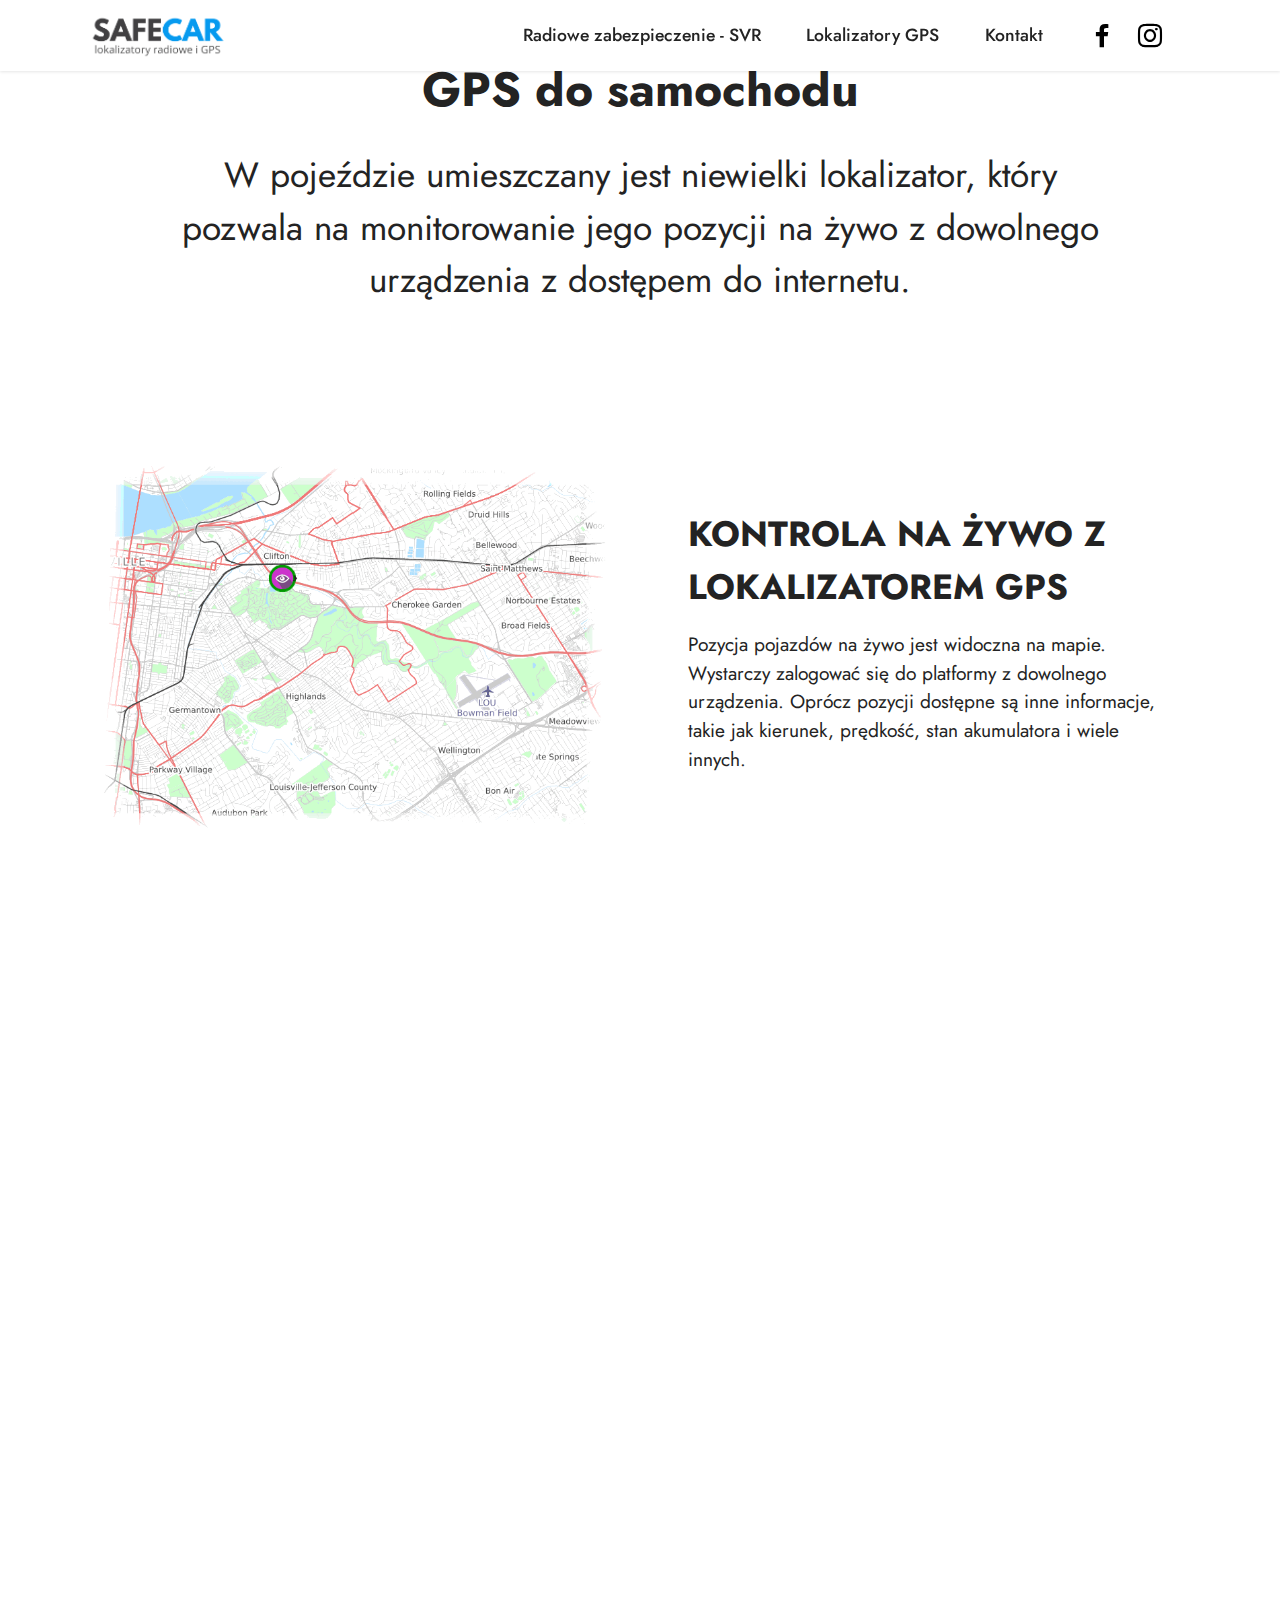
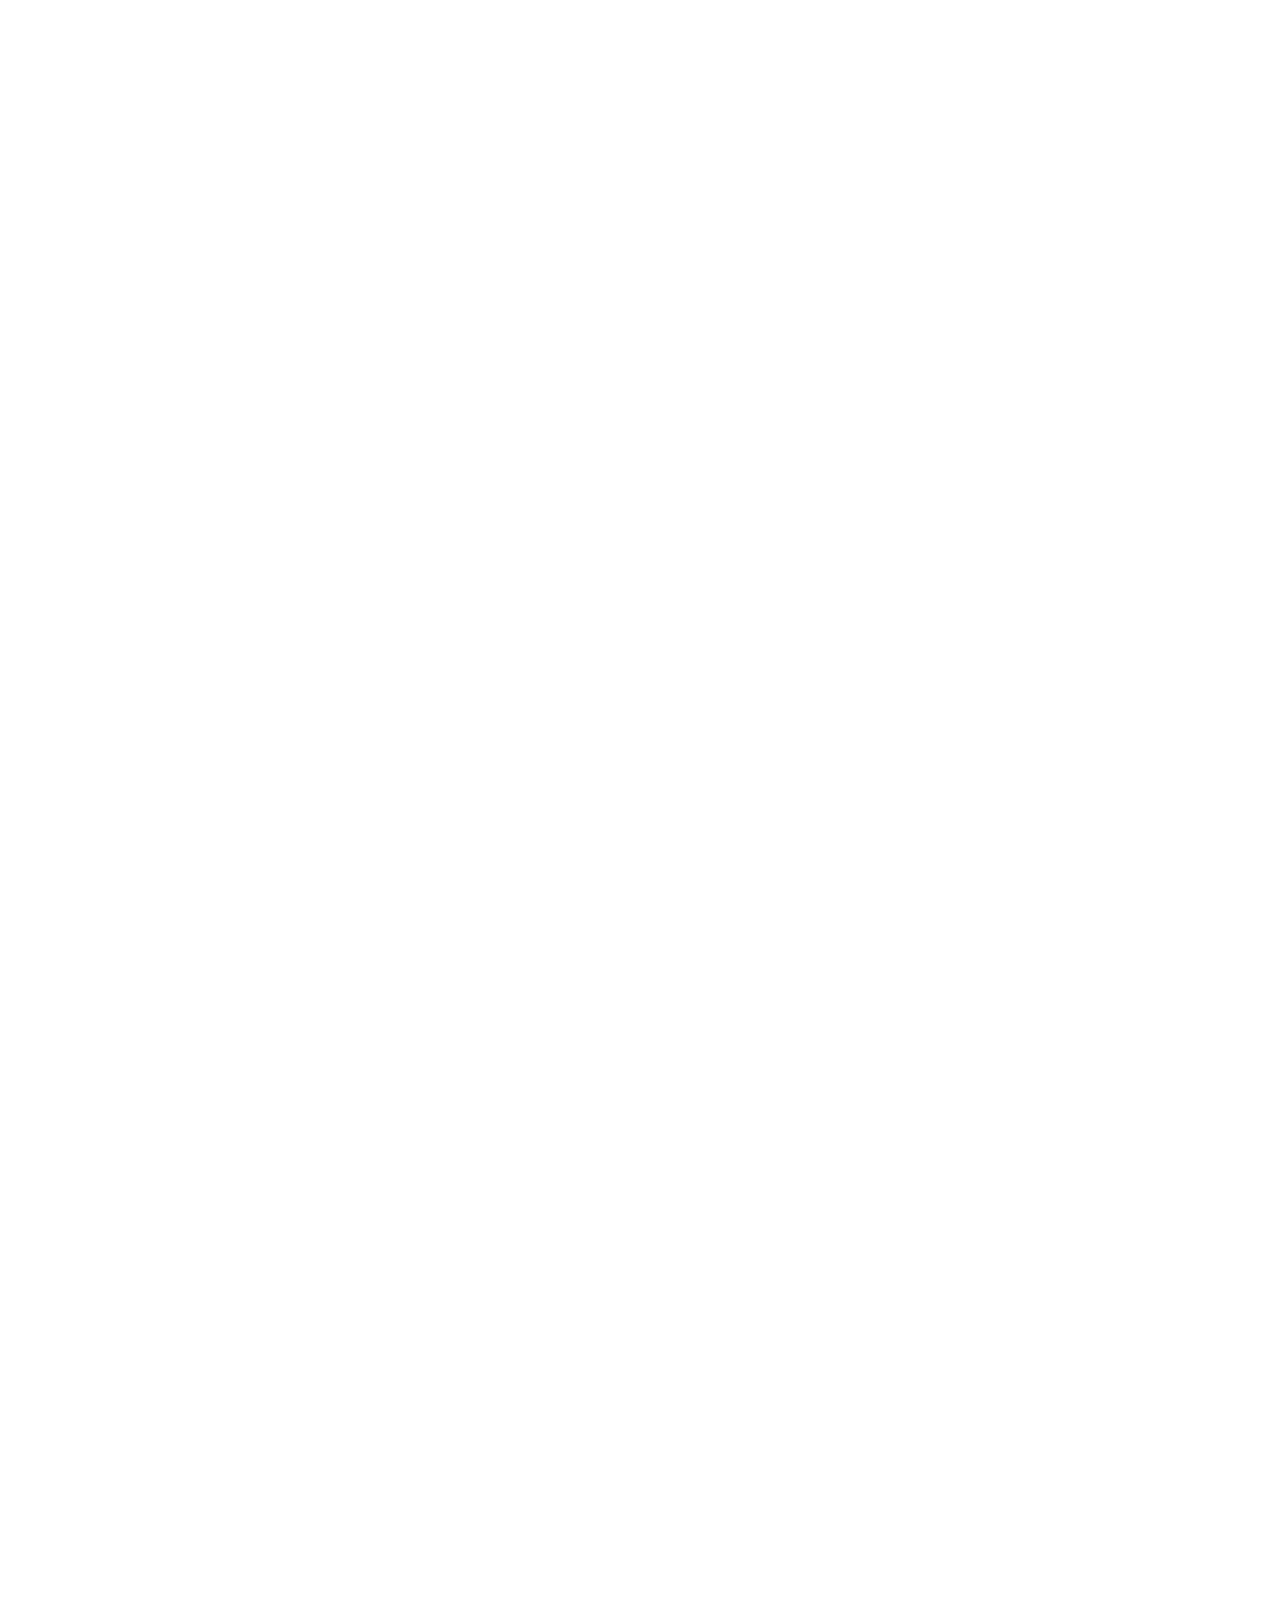
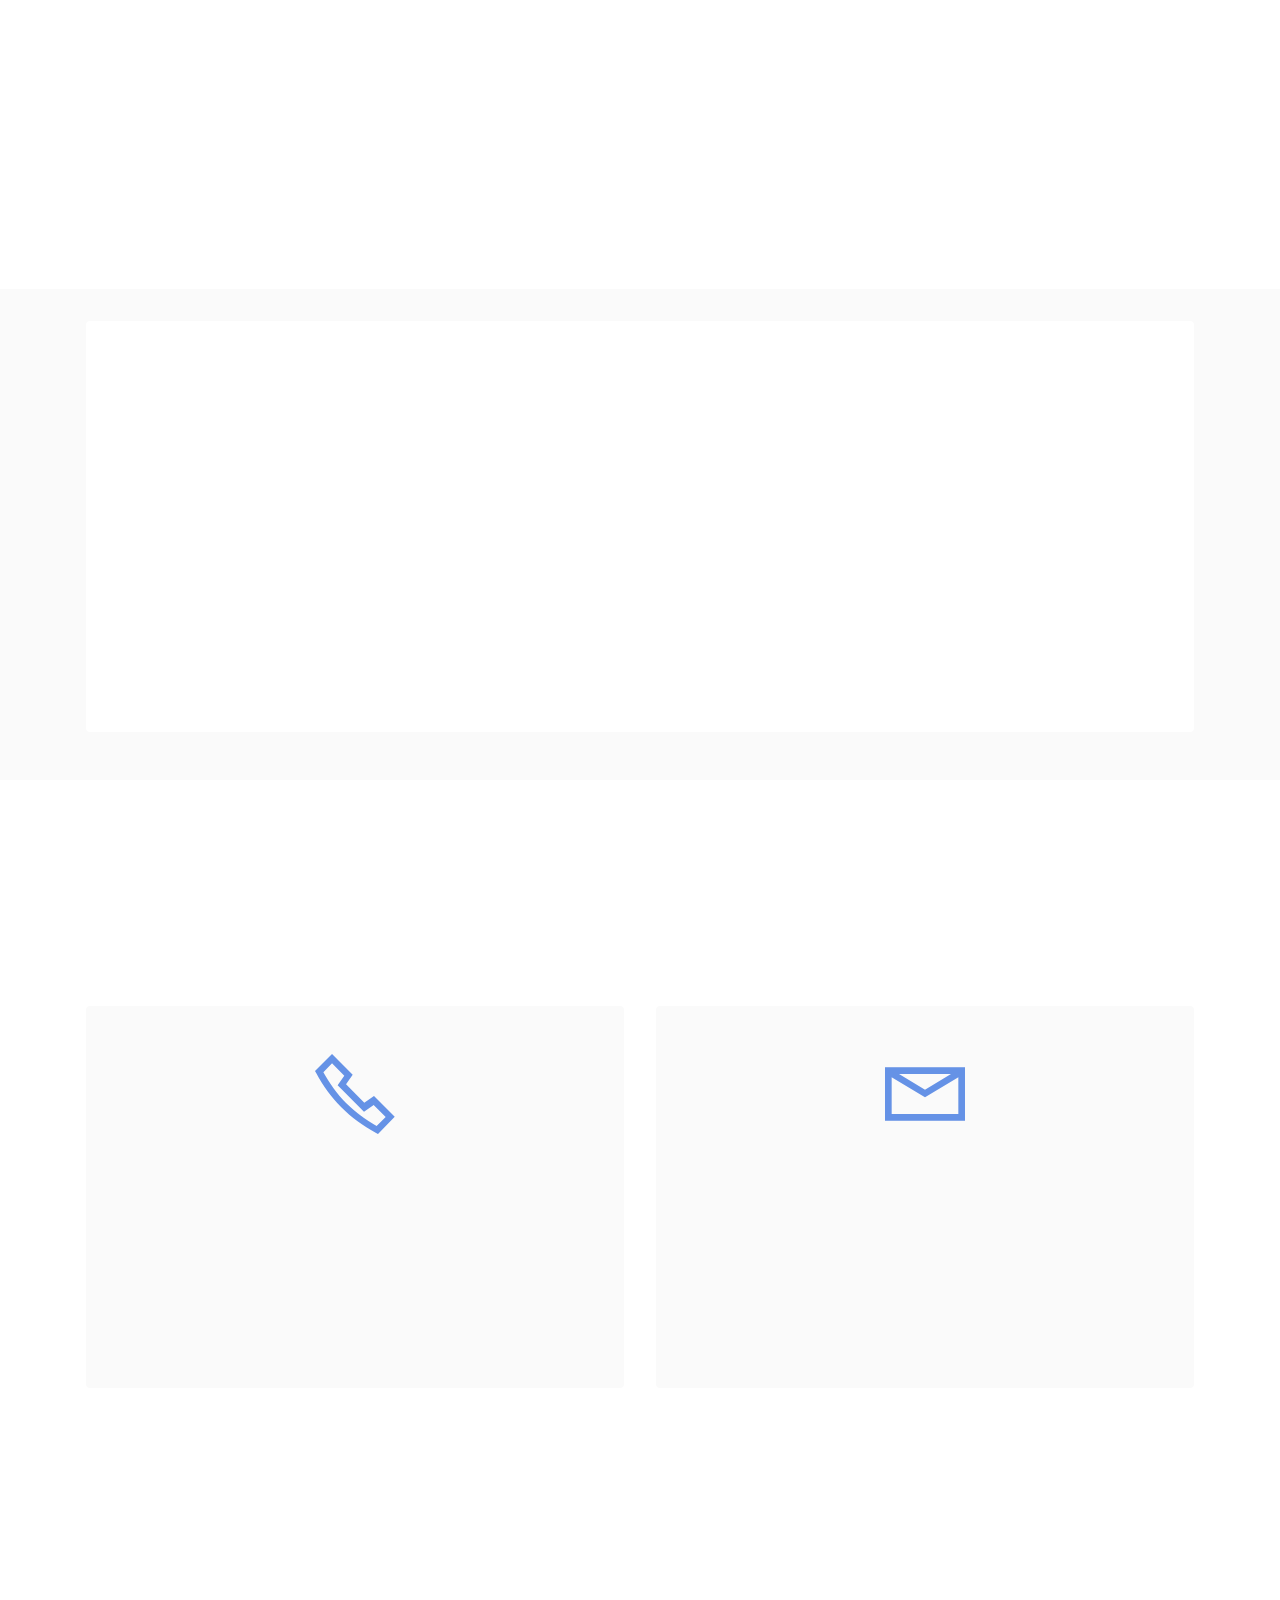
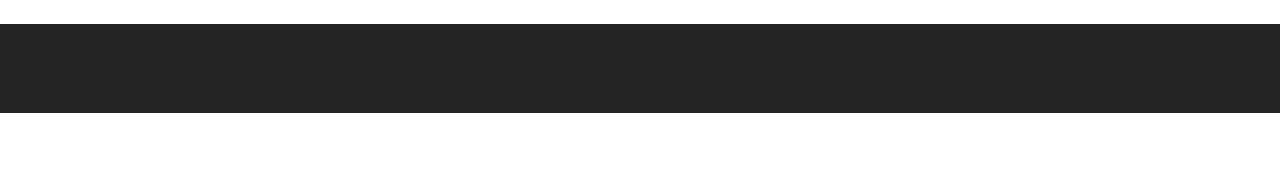
==== GPS.html @ f442aa27 "create github pages" ====
<!DOCTYPE html>
<html  >
<head>
  <!-- Site made with Mobirise Website Builder v5.6.11, https://mobirise.com -->
  <meta charset="UTF-8">
  <meta http-equiv="X-UA-Compatible" content="IE=edge">
  <meta name="generator" content="Mobirise v5.6.11, mobirise.com">
  <meta name="twitter:card" content="summary_large_image"/>
  <meta name="twitter:image:src" content="">
  <meta property="og:image" content="">
  <meta name="twitter:title" content="GPS">
  <meta name="viewport" content="width=device-width, initial-scale=1, minimum-scale=1">
  <link rel="shortcut icon" href="assets/images/sam-rysunek-removebg-preview-128x135.png" type="image/x-icon">
  <meta name="description" content="">
  
  
  <title>GPS</title>
  <link rel="stylesheet" href="assets/web/assets/mobirise-icons2/mobirise2.css">
  <link rel="stylesheet" href="assets/bootstrap/css/bootstrap.min.css">
  <link rel="stylesheet" href="assets/bootstrap/css/bootstrap-grid.min.css">
  <link rel="stylesheet" href="assets/bootstrap/css/bootstrap-reboot.min.css">
  <link rel="stylesheet" href="assets/animatecss/animate.css">
  <link rel="stylesheet" href="assets/dropdown/css/style.css">
  <link rel="stylesheet" href="assets/socicon/css/styles.css">
  <link rel="stylesheet" href="assets/theme/css/style.css">
  <link rel="preload" href="https://fonts.googleapis.com/css?family=Jost:100,200,300,400,500,600,700,800,900,100i,200i,300i,400i,500i,600i,700i,800i,900i&display=swap" as="style" onload="this.onload=null;this.rel='stylesheet'">
  <noscript><link rel="stylesheet" href="https://fonts.googleapis.com/css?family=Jost:100,200,300,400,500,600,700,800,900,100i,200i,300i,400i,500i,600i,700i,800i,900i&display=swap"></noscript>
  <link rel="preload" as="style" href="assets/mobirise/css/mbr-additional.css"><link rel="stylesheet" href="assets/mobirise/css/mbr-additional.css" type="text/css">
  
  
  
  
</head>
<body>
  
  <section data-bs-version="5.1" class="content4 cid-tfJ6ofjgJL" id="content4-1v">
    

    
    
    <div class="container">
        <div class="row justify-content-center">
            <div class="title col-md-12 col-lg-10">
                <h3 class="mbr-section-title mbr-fonts-style align-center mb-4 display-2"><strong>GPS do samochodu</strong></h3>
                <h4 class="mbr-section-subtitle align-center mbr-fonts-style mb-4 display-5">W pojeździe umieszczany jest niewielki lokalizator, który pozwala na monitorowanie jego pozycji na żywo z dowolnego urządzenia z dostępem do internetu.</h4>
                
            </div>
        </div>
    </div>
</section>

<section data-bs-version="5.1" class="menu menu2 cid-tfJ6ofFFr8" once="menu" id="menu2-1w">
    
    <nav class="navbar navbar-dropdown navbar-fixed-top navbar-expand-lg">
        <div class="container">
            <div class="navbar-brand">
                <span class="navbar-logo">
                    <a href="index.html">
                        <img src="assets/images/napis-safe-car-307x101.png" alt="Mobirise Website Builder" style="height: 3rem;">
                    </a>
                </span>
                
            </div>
            <button class="navbar-toggler" type="button" data-toggle="collapse" data-bs-toggle="collapse" data-target="#navbarSupportedContent" data-bs-target="#navbarSupportedContent" aria-controls="navbarNavAltMarkup" aria-expanded="false" aria-label="Toggle navigation">
                <div class="hamburger">
                    <span></span>
                    <span></span>
                    <span></span>
                    <span></span>
                </div>
            </button>
            <div class="collapse navbar-collapse" id="navbarSupportedContent">
                <ul class="navbar-nav nav-dropdown nav-right" data-app-modern-menu="true"><li class="nav-item"><a class="nav-link link text-black text-primary display-4" href="page1.html">Radiowe zabezpieczenie - SVR</a></li>
                    <li class="nav-item"><a class="nav-link link text-black text-primary display-4" href="page2.html">Lokalizatory GPS</a></li>
                    <li class="nav-item"><a class="nav-link link text-black text-primary display-4" href="SVR.html#contacts1-1k">Kontakt</a>
                    </li></ul>
                <div class="icons-menu">
                    <a class="iconfont-wrapper" href="https://www.facebook.com/Safe-Car-lokalizatory-radiowe-i-GSP-107905072045098" target="_blank">
                        <span class="p-2 mbr-iconfont socicon-facebook socicon"></span>
                    </a>
                    <a class="iconfont-wrapper" href="https://www.instagram.com/safecar.lokalizatory/" target="_blank">
                        <span class="p-2 mbr-iconfont socicon-instagram socicon"></span>
                    </a>
                    
                    
                </div>
                
            </div>
        </div>
    </nav>
</section>

<section data-bs-version="5.1" class="image1 cid-tfJ6og2dNx" id="image1-1x">
    

    
    

    <div class="container">
        <div class="row align-items-center">
            <div class="col-12 col-lg-6">
                <div class="image-wrapper">
                    <img src="assets/images/1.gif" alt="Mobirise Website Builder">
                    
                </div>
            </div>
            <div class="col-12 col-lg">
                <div class="text-wrapper">
                    <h3 class="mbr-section-title mbr-fonts-style mb-3 display-5"><strong>KONTROLA NA ŻYWO Z LOKALIZATOREM GPS</strong></h3>
                    <p class="mbr-text mbr-fonts-style display-7">Pozycja pojazdów na żywo jest widoczna na mapie. Wystarczy zalogować się do platformy z dowolnego urządzenia. Oprócz pozycji dostępne są inne informacje, takie jak kierunek, prędkość, stan akumulatora i wiele innych.</p>
                </div>
            </div>
        </div>
    </div>
</section>

<section data-bs-version="5.1" class="image2 cid-tfJ6ogpazb" id="image2-1y">
    

    
    

    <div class="container">
        <div class="row align-items-center">
            <div class="col-12 col-lg-6">
                <div class="image-wrapper">
                    <img src="assets/images/2.gif" alt="Mobirise Website Builder">
                    
                </div>
            </div>
            <div class="col-12 col-lg">
                <div class="text-wrapper">
                    <h3 class="mbr-section-title mbr-fonts-style mb-3 display-5"><strong>HISTORIA WSZYSTKICH PRZEJAZDÓW SAMOCHODU</strong></h3>
                    <p class="mbr-text mbr-fonts-style display-7">System udostępnia pełną historię przeglądów do 3 lub nawet 12 miesięcy wstecz. Wystarczy wybrać datę, by mieć dostęp do dokładnych tras przejazdów na mapie, czasów postojów dla każdego z samochodów.</p>
                </div>
            </div>
        </div>
    </div>
</section>

<section data-bs-version="5.1" class="image1 cid-tfJ6ogKiEk" id="image1-1z">
    

    
    

    <div class="container">
        <div class="row align-items-center">
            <div class="col-12 col-lg-6">
                <div class="image-wrapper">
                    <img src="assets/images/3.gif" alt="Mobirise Website Builder">
                    
                </div>
            </div>
            <div class="col-12 col-lg">
                <div class="text-wrapper">
                    <h3 class="mbr-section-title mbr-fonts-style mb-3 display-5"><strong>SZYBKI DOSTĘP DO INFORMACJI O AUCIE</strong></h3>
                    <p class="mbr-text mbr-fonts-style display-7">Stworzyliśmy darmową, dedykowaną do kontroli pojazdów aplikację mobilną Tracker. Dzięki niej w każdej chwili możesz sprawdzić pozycję samochodu, jego podróże oraz zarządzić dodatkowymi funkcjami lokalizatora. Poprzez aplikację możesz też dostawać powiadomienia np. o ruchu samochodu czy opuszczeniu ustalonego wcześniej obszaru.</p>
                </div>
            </div>
        </div>
    </div>
</section>

<section data-bs-version="5.1" class="image2 cid-tfJ6ohwZAU" id="image2-20">
    

    
    

    <div class="container">
        <div class="row align-items-center">
            <div class="col-12 col-lg-6">
                <div class="image-wrapper">
                    <img src="assets/images/4-531x387.png" alt="Mobirise Website Builder">
                    
                </div>
            </div>
            <div class="col-12 col-lg">
                <div class="text-wrapper">
                    <h3 class="mbr-section-title mbr-fonts-style mb-3 display-5"><strong>RAPORTY SPALANIA I MONITORING PARAMETRÓW</strong></h3>
                    <p class="mbr-text mbr-fonts-style display-7">Monitoring pojazdu pozwala też na dokładną kontrolę zużycia paliwa. Moduł CAN podłączany jest do magistrali CAN pojazdu, dając tym samym wgląd w bieżący stan paliwa i jego zużycie, a także do informacji m.in. o włączeniu świateł, otwarciu drzwi, poziomie obrotów silnika, włączonym biegu i wiele więcej!</p>
                </div>
            </div>
        </div>
    </div>
</section>

<section data-bs-version="5.1" class="image1 cid-tfJ6oiWTcu" id="image1-21">
    

    
    

    <div class="container">
        <div class="row align-items-center">
            <div class="col-12 col-lg-6">
                <div class="image-wrapper">
                    <img src="assets/images/5-435x410.png" alt="Mobirise Website Builder">
                    
                </div>
            </div>
            <div class="col-12 col-lg">
                <div class="text-wrapper">
                    <h3 class="mbr-section-title mbr-fonts-style mb-3 display-5"><strong>ALERTY LOKALIZATORA GPS</strong></h3>
                    <p class="mbr-text mbr-fonts-style display-7">Nadajnik GPS w samochodzie posiada możliwość definiowania alertów, informujących użytkownika o ważnym dla niego wydarzeniu za pośrednictwem aplikacji mobilnej Tracker.
<br>
<br>Są to m.in. alerty:
<br>
<br>•nieautoryzowanego ruchu pojazdu
<br>•opuszczenia lub wkroczenia do dowolnie wybranego obszaru
<br>•odholowania pojazdu
<br>•otwartych drzwi
<br>•zagłuszania sygnału lokalizatora (w przypadku próby kradzieży)
<br>•przekroczenia prędkości lub zbyt wysokich obrotów silnika
<br>•niskiego napięcia akumulatora</p>
                </div>
            </div>
        </div>
    </div>
</section>

<section data-bs-version="5.1" class="image2 cid-tfJ6ojIDYt" id="image2-22">
    

    
    

    <div class="container">
        <div class="row align-items-center">
            <div class="col-12 col-lg-6">
                <div class="image-wrapper">
                    <img src="assets/images/6-1256x805.png" alt="Mobirise Website Builder">
                    
                </div>
            </div>
            <div class="col-12 col-lg">
                <div class="text-wrapper">
                    <h3 class="mbr-section-title mbr-fonts-style mb-3 display-5"><strong>EWIDENCJA PRZEBIEGU POJAZDU</strong></h3>
                    <p class="mbr-text mbr-fonts-style display-7">Lokalizator samochodu od SAFECAR pozwala na łatwe prowadzenie ewidencji przebiegu pojazdu dla celów VAT. Chcesz odliczyć koszty użytkowania pojazdu? System posiada prosty w obsłudze system, który z pozwoli Ci na błyskawiczne stworzenie potrzebnej dokumentacji.</p>
                </div>
            </div>
        </div>
    </div>
</section>

<section data-bs-version="5.1" class="features6 cid-tfJ6oleobq" id="features7-25">
    <!---->
    

    
    
    <div class="container">
        <div class="card-wrapper">
            <div class="row align-items-center">
                <div class="col-12 col-lg-6">
                    <div class="image-wrapper">
                        <img src="assets/images/mbr-1256x837.jpg" alt="Mobirise Website Builder">
                    </div>
                </div>
                <div class="col-12 col-lg">
                    <div class="text-box">
                        <h5 class="mbr-title mbr-fonts-style display-2">
                            <strong>Chcesz zadbać o bezpieczeństwo swojego samochodu?&nbsp;</strong></h5>
                        <p class="mbr-text mbr-fonts-style display-7">Wybierz nasz niezawodny system SVR!</p>
                        
                        <div class="mbr-section-btn pt-3"><a href="oferta.html#top" class="btn btn-primary display-4">Sprawdź ofertę</a></div>
                    </div>
                </div>
            </div>
        </div>
    </div>
</section>

<section data-bs-version="5.1" class="contacts1 cid-tfJ6olVHXu" id="contacts1-26">

    

    
    
    <div class="container">
        <div class="mbr-section-head">
            <h3 class="mbr-section-title mbr-fonts-style align-center mb-0 display-2">
                <strong>Kontakt</strong></h3>
            <h4 class="mbr-section-subtitle mbr-fonts-style align-center mb-0 mt-2 display-5">Zapraszamy do kontaktu mailowego lub telefonicznego.</h4>
        </div>
        <div class="row justify-content-center mt-4">
            <div class="card col-12 col-lg-6">
                <div class="card-wrapper">
                    <div class="card-box align-center">
                        <div class="image-wrapper">
                            <span class="mbr-iconfont mobi-mbri-phone mobi-mbri"></span>
                        </div>
                        <h4 class="card-title mbr-fonts-style mb-2 display-5">
                            <strong>510 663 235</strong><br><strong>603 433 311</strong></h4>
                        <p class="mbr-text mbr-fonts-style mb-2 display-4">pon-sob 10-18,
<br>Zgłaszanie kradzieży: 24h/dobę, 7 dni w tygodniu</p>
                        
                    </div>
                </div>
            </div>
            <div class="card col-12 col-lg-6">
                <div class="card-wrapper">
                    <div class="card-box align-center">
                        <div class="image-wrapper">
                            <span class="mbr-iconfont mobi-mbri-letter mobi-mbri"></span>
                        </div>
                        <h4 class="card-title mbr-fonts-style align-center mb-2 display-5"><strong>safecar.lokalizatory</strong><strong>@gmail.com</strong></h4>
                        <p class="mbr-text mbr-fonts-style mb-2 display-4"></p>
                        
                    </div>
                </div>
            </div>
        </div>
    </div>
</section>

<section data-bs-version="5.1" class="share3 cid-tfJ6omymby" id="share3-27">
    
     
    
    
    

    <div class="container">
        <div class="media-container-row">
            <div class="col-12">
                <h3 class="mbr-section-title align-center mb-3 mbr-fonts-style display-2">
                    <strong>Obserwuj nas!</strong></h3>
                <div class="social-list align-center">
                   
                    <a class="iconfont-wrapper bg-facebook m-2 " target="_blank" href="https://www.facebook.com/Safe-Car-lokalizatory-radiowe-i-GSP-107905072045098">
                            <span class="socicon-facebook socicon"></span>
                        </a>
                        
                        <a class="iconfont-wrapper bg-instagram m-2" href="https://www.instagram.com/safecar.lokalizatory/" target="_blank">
                            <span class="socicon-instagram socicon"></span>
                        </a>
                        
                        
                        
                        
                        
                        
                        
                        
                </div>
            </div>
        </div>
    </div>
</section>

<section data-bs-version="5.1" class="footer7 cid-tfJ6ongyKJ" once="footers" id="footer7-28">

    

    

    <div class="container">
        <div class="media-container-row align-center mbr-white">
            <div class="col-12">
                <p class="mbr-text mb-0 mbr-fonts-style display-7">
                    © SAFECAR 2022 | lokalizatory radiowe i GPS</p>
            </div>
        </div>
    </div>
</section><section class="display-7" style="padding: 0;align-items: center;justify-content: center;flex-wrap: wrap;    align-content: center;display: flex;position: relative;height: 4rem;"><a href="https://mobiri.se/2855053" style="flex: 1 1;height: 4rem;position: absolute;width: 100%;z-index: 1;"><img alt="" style="height: 4rem;" src="[data-uri]"></a><p style="margin: 0;text-align: center;" class="display-7">Created with Mobirise &#8204;</p><a style="z-index:1" href="https://mobirise.com/html-builder.html">Free HTML Builder</a></section><script src="assets/bootstrap/js/bootstrap.bundle.min.js"></script>  <script src="assets/smoothscroll/smooth-scroll.js"></script>  <script src="assets/ytplayer/index.js"></script>  <script src="assets/dropdown/js/navbar-dropdown.js"></script>  <script src="assets/theme/js/script.js"></script>  
  
  
 <div id="scrollToTop" class="scrollToTop mbr-arrow-up"><a style="text-align: center;"><i class="mbr-arrow-up-icon mbr-arrow-up-icon-cm cm-icon cm-icon-smallarrow-up"></i></a></div>
    <input name="animation" type="hidden">
  </body>
</html>
---- assets/web/assets/mobirise-icons2/mobirise2.css ----
@font-face {
  font-family: 'Moririse2';
  font-display: swap;
  src:  url('mobirise2.eot?f2bix4');
  src:  url('mobirise2.eot?f2bix4#iefix') format('embedded-opentype'),
    url('mobirise2.ttf?f2bix4') format('truetype'),
    url('mobirise2.woff?f2bix4') format('woff'),
    url('mobirise2.svg?f2bix4#mobirise2') format('svg');
  font-weight: normal;
  font-style: normal;
}

[class^="mobi-"], [class*=" mobi-"] {
  /* use !important to prevent issues with browser extensions that change fonts */
  font-family: 'Moririse2' !important;
  speak: none;
  font-style: normal;
  font-weight: normal;
  font-variant: normal;
  text-transform: none;
  line-height: 1;

  /* Better Font Rendering =========== */
  -webkit-font-smoothing: antialiased;
  -moz-osx-font-smoothing: grayscale;
}

.mobi-mbri-add-submenu:before {
  content: "\e900";
}
.mobi-mbri-alert:before {
  content: "\e901";
}
.mobi-mbri-align-center:before {
  content: "\e902";
}
.mobi-mbri-align-justify:before {
  content: "\e903";
}
.mobi-mbri-align-left:before {
  content: "\e904";
}
.mobi-mbri-align-right:before {
  content: "\e905";
}
.mobi-mbri-android:before {
  content: "\e906";
}
.mobi-mbri-apple:before {
  content: "\e907";
}
.mobi-mbri-arrow-down:before {
  content: "\e908";
}
.mobi-mbri-arrow-next:before {
  content: "\e909";
}
.mobi-mbri-arrow-prev:before {
  content: "\e90a";
}
.mobi-mbri-arrow-up:before {
  content: "\e90b";
}
.mobi-mbri-bold:before {
  content: "\e90c";
}
.mobi-mbri-bookmark:before {
  content: "\e90d";
}
.mobi-mbri-bootstrap:before {
  content: "\e90e";
}
.mobi-mbri-briefcase:before {
  content: "\e90f";
}
.mobi-mbri-browse:before {
  content: "\e910";
}
.mobi-mbri-bulleted-list:before {
  content: "\e911";
}
.mobi-mbri-calendar:before {
  content: "\e912";
}
.mobi-mbri-camera:before {
  content: "\e913";
}
.mobi-mbri-cart-add:before {
  content: "\e914";
}
.mobi-mbri-cart-full:before {
  content: "\e915";
}
.mobi-mbri-cash:before {
  content: "\e916";
}
.mobi-mbri-change-style:before {
  content: "\e917";
}
.mobi-mbri-chat:before {
  content: "\e918";
}
.mobi-mbri-clock:before {
  content: "\e919";
}
.mobi-mbri-close:before {
  content: "\e91a";
}
.mobi-mbri-cloud:before {
  content: "\e91b";
}
.mobi-mbri-code:before {
  content: "\e91c";
}
.mobi-mbri-contact-form:before {
  content: "\e91d";
}
.mobi-mbri-credit-card:before {
  content: "\e91e";
}
.mobi-mbri-cursor-click:before {
  content: "\e91f";
}
.mobi-mbri-cust-feedback:before {
  content: "\e920";
}
.mobi-mbri-database:before {
  content: "\e921";
}
.mobi-mbri-delivery:before {
  content: "\e922";
}
.mobi-mbri-desktop:before {
  content: "\e923";
}
.mobi-mbri-devices:before {
  content: "\e924";
}
.mobi-mbri-down:before {
  content: "\e925";
}
.mobi-mbri-download-2:before {
  content: "\e926";
}
.mobi-mbri-download:before {
  content: "\e927";
}
.mobi-mbri-drag-n-drop-2:before {
  content: "\e928";
}
.mobi-mbri-drag-n-drop:before {
  content: "\e929";
}
.mobi-mbri-edit-2:before {
  content: "\e92a";
}
.mobi-mbri-edit:before {
  content: "\e92b";
}
.mobi-mbri-error:before {
  content: "\e92c";
}
.mobi-mbri-extension:before {
  content: "\e92d";
}
.mobi-mbri-features:before {
  content: "\e92e";
}
.mobi-mbri-file:before {
  content: "\e92f";
}
.mobi-mbri-flag:before {
  content: "\e930";
}
.mobi-mbri-folder:before {
  content: "\e931";
}
.mobi-mbri-gift:before {
  content: "\e932";
}
.mobi-mbri-github:before {
  content: "\e933";
}
.mobi-mbri-globe-2:before {
  content: "\e934";
}
.mobi-mbri-globe:before {
  content: "\e935";
}
.mobi-mbri-growing-chart:before {
  content: "\e936";
}
.mobi-mbri-hearth:before {
  content: "\e937";
}
.mobi-mbri-help:before {
  content: "\e938";
}
.mobi-mbri-home:before {
  content: "\e939";
}
.mobi-mbri-hot-cup:before {
  content: "\e93a";
}
.mobi-mbri-idea:before {
  content: "\e93b";
}
.mobi-mbri-image-gallery:before {
  content: "\e93c";
}
.mobi-mbri-image-slider:before {
  content: "\e93d";
}
.mobi-mbri-info:before {
  content: "\e93e";
}
.mobi-mbri-italic:before {
  content: "\e93f";
}
.mobi-mbri-key:before {
  content: "\e940";
}
.mobi-mbri-laptop:before {
  content: "\e941";
}
.mobi-mbri-layers:before {
  content: "\e942";
}
.mobi-mbri-left-right:before {
  content: "\e943";
}
.mobi-mbri-left:before {
  content: "\e944";
}
.mobi-mbri-letter:before {
  content: "\e945";
}
.mobi-mbri-like:before {
  content: "\e946";
}
.mobi-mbri-link:before {
  content: "\e947";
}
.mobi-mbri-lock:before {
  content: "\e948";
}
.mobi-mbri-login:before {
  content: "\e949";
}
.mobi-mbri-logout:before {
  content: "\e94a";
}
.mobi-mbri-magic-stick:before {
  content: "\e94b";
}
.mobi-mbri-map-pin:before {
  content: "\e94c";
}
.mobi-mbri-menu:before {
  content: "\e94d";
}
.mobi-mbri-mobile-2:before {
  content: "\e94e";
}
.mobi-mbri-mobile-horizontal:before {
  content: "\e94f";
}
.mobi-mbri-mobile:before {
  content: "\e950";
}
.mobi-mbri-mobirise:before {
  content: "\e951";
}
.mobi-mbri-more-horizontal:before {
  content: "\e952";
}
.mobi-mbri-more-vertical:before {
  content: "\e953";
}
.mobi-mbri-music:before {
  content: "\e954";
}
.mobi-mbri-new-file:before {
  content: "\e955";
}
.mobi-mbri-numbered-list:before {
  content: "\e956";
}
.mobi-mbri-opened-folder:before {
  content: "\e957";
}
.mobi-mbri-pages:before {
  content: "\e958";
}
.mobi-mbri-paper-plane:before {
  content: "\e959";
}
.mobi-mbri-paperclip:before {
  content: "\e95a";
}
.mobi-mbri-phone:before {
  content: "\e95b";
}
.mobi-mbri-photo:before {
  content: "\e95c";
}
.mobi-mbri-photos:before {
  content: "\e95d";
}
.mobi-mbri-pin:before {
  content: "\e95e";
}
.mobi-mbri-play:before {
  content: "\e95f";
}
.mobi-mbri-plus:before {
  content: "\e960";
}
.mobi-mbri-preview:before {
  content: "\e961";
}
.mobi-mbri-print:before {
  content: "\e962";
}
.mobi-mbri-protect:before {
  content: "\e963";
}
.mobi-mbri-question:before {
  content: "\e964";
}
.mobi-mbri-quote-left:before {
  content: "\e965";
}
.mobi-mbri-quote-right:before {
  content: "\e966";
}
.mobi-mbri-redo:before {
  content: "\e967";
}
.mobi-mbri-refresh:before {
  content: "\e968";
}
.mobi-mbri-responsive-2:before {
  content: "\e969";
}
.mobi-mbri-responsive:before {
  content: "\e96a";
}
.mobi-mbri-right:before {
  content: "\e96b";
}
.mobi-mbri-rocket:before {
  content: "\e96c";
}
.mobi-mbri-sad-face:before {
  content: "\e96d";
}
.mobi-mbri-sale:before {
  content: "\e96e";
}
.mobi-mbri-save:before {
  content: "\e96f";
}
.mobi-mbri-search:before {
  content: "\e970";
}
.mobi-mbri-setting-2:before {
  content: "\e971";
}
.mobi-mbri-setting-3:before {
  content: "\e972";
}
.mobi-mbri-setting:before {
  content: "\e973";
}
.mobi-mbri-share:before {
  content: "\e974";
}
.mobi-mbri-shopping-bag:before {
  content: "\e975";
}
.mobi-mbri-shopping-basket:before {
  content: "\e976";
}
.mobi-mbri-shopping-cart:before {
  content: "\e977";
}
.mobi-mbri-sites:before {
  content: "\e978";
}
.mobi-mbri-smile-face:before {
  content: "\e979";
}
.mobi-mbri-speed:before {
  content: "\e97a";
}
.mobi-mbri-star:before {
  content: "\e97b";
}
.mobi-mbri-success:before {
  content: "\e97c";
}
.mobi-mbri-sun:before {
  content: "\e97d";
}
.mobi-mbri-sun2:before {
  content: "\e97e";
}
.mobi-mbri-tablet-vertical:before {
  content: "\e97f";
}
.mobi-mbri-tablet:before {
  content: "\e980";
}
.mobi-mbri-target:before {
  content: "\e981";
}
.mobi-mbri-timer:before {
  content: "\e982";
}
.mobi-mbri-to-ftp:before {
  content: "\e983";
}
.mobi-mbri-to-local-drive:before {
  content: "\e984";
}
.mobi-mbri-touch-swipe:before {
  content: "\e985";
}
.mobi-mbri-touch:before {
  content: "\e986";
}
.mobi-mbri-trash:before {
  content: "\e987";
}
.mobi-mbri-underline:before {
  content: "\e988";
}
.mobi-mbri-undo:before {
  content: "\e989";
}
.mobi-mbri-unlink:before {
  content: "\e98a";
}
.mobi-mbri-unlock:before {
  content: "\e98b";
}
.mobi-mbri-up-down:before {
  content: "\e98c";
}
.mobi-mbri-up:before {
  content: "\e98d";
}
.mobi-mbri-update:before {
  content: "\e98e";
}
.mobi-mbri-upload-2:before {
  content: "\e98f";
}
.mobi-mbri-upload:before {
  content: "\e990";
}
.mobi-mbri-user-2:before {
  content: "\e991";
}
.mobi-mbri-user:before {
  content: "\e992";
}
.mobi-mbri-users:before {
  content: "\e993";
}
.mobi-mbri-video-play:before {
  content: "\e994";
}
.mobi-mbri-video:before {
  content: "\e995";
}
.mobi-mbri-watch:before {
  content: "\e996";
}
.mobi-mbri-website-theme-2:before {
  content: "\e997";
}
.mobi-mbri-website-theme:before {
  content: "\e998";
}
.mobi-mbri-wifi:before {
  content: "\e999";
}
.mobi-mbri-windows:before {
  content: "\e99a";
}
.mobi-mbri-zoom-in:before {
  content: "\e99b";
}
.mobi-mbri-zoom-out:before {
  content: "\e99c";
}
---- assets/dropdown/css/style.css ----
.navbar-dropdown {
  left: 0;
  padding: 0;
  position: absolute;
  right: 0;
  top: 0;
  transition: all 0.45s ease;
  z-index: 1030;
  background: #282828; }
  .navbar-dropdown .navbar-logo {
    margin-right: 0.8rem;
    transition: margin 0.3s ease-in-out;
    vertical-align: middle; }
    .navbar-dropdown .navbar-logo img {
      height: 3.125rem;
      transition: all 0.3s ease-in-out; }
    .navbar-dropdown .navbar-logo.mbr-iconfont {
      font-size: 3.125rem;
      line-height: 3.125rem; }
  .navbar-dropdown .navbar-caption {
    font-weight: 700;
    white-space: normal;
    vertical-align: -4px;
    line-height: 3.125rem !important; }
    .navbar-dropdown .navbar-caption, .navbar-dropdown .navbar-caption:hover {
      color: inherit;
      text-decoration: none; }
  .navbar-dropdown .mbr-iconfont + .navbar-caption {
    vertical-align: -1px; }
  .navbar-dropdown.navbar-fixed-top {
    position: fixed; }
  .navbar-dropdown .navbar-brand span {
    vertical-align: -4px; }
  .navbar-dropdown.bg-color.transparent {
    background: none; }
  .navbar-dropdown.navbar-short .navbar-brand {
    padding: 0.625rem 0; }
    .navbar-dropdown.navbar-short .navbar-brand span {
      vertical-align: -1px; }
  .navbar-dropdown.navbar-short .navbar-caption {
    line-height: 2.375rem !important;
    vertical-align: -2px; }
  .navbar-dropdown.navbar-short .navbar-logo {
    margin-right: 0.5rem; }
    .navbar-dropdown.navbar-short .navbar-logo img {
      height: 2.375rem; }
    .navbar-dropdown.navbar-short .navbar-logo.mbr-iconfont {
      font-size: 2.375rem;
      line-height: 2.375rem; }
  .navbar-dropdown.navbar-short .mbr-table-cell {
    height: 3.625rem; }
  .navbar-dropdown .navbar-close {
    left: 0.6875rem;
    position: fixed;
    top: 0.75rem;
    z-index: 1000; }
  .navbar-dropdown .hamburger-icon {
    content: "";
    display: inline-block;
    vertical-align: middle;
    width: 16px;
    -webkit-box-shadow: 0 -6px 0 1px #282828,0 0 0 1px #282828,0 6px 0 1px #282828;
    -moz-box-shadow: 0 -6px 0 1px #282828,0 0 0 1px #282828,0 6px 0 1px #282828;
    box-shadow: 0 -6px 0 1px #282828,0 0 0 1px #282828,0 6px 0 1px #282828; }

.dropdown-menu .dropdown-toggle[data-toggle="dropdown-submenu"]::after {
  border-bottom: 0.35em solid transparent;
  border-left: 0.35em solid;
  border-right: 0;
  border-top: 0.35em solid transparent;
  margin-left: 0.3rem; }

.dropdown-menu .dropdown-item:focus {
  outline: 0; }

.nav-dropdown {
  font-size: 0.75rem;
  font-weight: 500;
  height: auto !important; }
  .nav-dropdown .nav-btn {
    padding-left: 1rem; }
  .nav-dropdown .link {
    margin: .667em 1.667em;
    font-weight: 500;
    padding: 0;
    transition: color .2s ease-in-out; }
    .nav-dropdown .link.dropdown-toggle {
      margin-right: 2.583em; }
      .nav-dropdown .link.dropdown-toggle::after {
        margin-left: .25rem;
        border-top: 0.35em solid;
        border-right: 0.35em solid transparent;
        border-left: 0.35em solid transparent;
        border-bottom: 0; }
      .nav-dropdown .link.dropdown-toggle[aria-expanded="true"] {
        margin: 0;
        padding: 0.667em 3.263em  0.667em 1.667em; }
  .nav-dropdown .link::after,
  .nav-dropdown .dropdown-item::after {
    color: inherit; }
  .nav-dropdown .btn {
    font-size: 0.75rem;
    font-weight: 700;
    letter-spacing: 0;
    margin-bottom: 0;
    padding-left: 1.25rem;
    padding-right: 1.25rem; }
  .nav-dropdown .dropdown-menu {
    border-radius: 0;
    border: 0;
    left: 0;
    margin: 0;
    padding-bottom: 1.25rem;
    padding-top: 1.25rem;
    position: relative; }
  .nav-dropdown .dropdown-submenu {
    margin-left: 0.125rem;
    top: 0; }
  .nav-dropdown .dropdown-item {
    font-weight: 500;
    line-height: 2;
    padding: 0.3846em 4.615em 0.3846em 1.5385em;
    position: relative;
    transition: color .2s ease-in-out, background-color .2s ease-in-out; }
    .nav-dropdown .dropdown-item::after {
      margin-top: -0.3077em;
      position: absolute;
      right: 1.1538em;
      top: 50%; }
    .nav-dropdown .dropdown-item:focus, .nav-dropdown .dropdown-item:hover {
      background: none; }

@media (max-width: 767px) {
  .nav-dropdown.navbar-toggleable-sm {
    bottom: 0;
    display: none;
    left: 0;
    overflow-x: hidden;
    position: fixed;
    top: 0;
    transform: translateX(-100%);
    -ms-transform: translateX(-100%);
    -webkit-transform: translateX(-100%);
    width: 18.75rem;
    z-index: 999; } }
.nav-dropdown.navbar-toggleable-xl {
  bottom: 0;
  display: none;
  left: 0;
  overflow-x: hidden;
  position: fixed;
  top: 0;
  transform: translateX(-100%);
  -ms-transform: translateX(-100%);
  -webkit-transform: translateX(-100%);
  width: 18.75rem;
  z-index: 999; }

.nav-dropdown-sm {
  display: block !important;
  overflow-x: hidden;
  overflow: auto;
  padding-top: 3.875rem; }
  .nav-dropdown-sm::after {
    content: "";
    display: block;
    height: 3rem;
    width: 100%; }
  .nav-dropdown-sm.collapse.in ~ .navbar-close {
    display: block !important; }
  .nav-dropdown-sm.collapsing, .nav-dropdown-sm.collapse.in {
    transform: translateX(0);
    -ms-transform: translateX(0);
    -webkit-transform: translateX(0);
    transition: all 0.25s ease-out;
    -webkit-transition: all 0.25s ease-out;
    background: #282828; }
  .nav-dropdown-sm.collapsing[aria-expanded="false"] {
    transform: translateX(-100%);
    -ms-transform: translateX(-100%);
    -webkit-transform: translateX(-100%); }
  .nav-dropdown-sm .nav-item {
    display: block;
    margin-left: 0 !important;
    padding-left: 0; }
  .nav-dropdown-sm .link,
  .nav-dropdown-sm .dropdown-item {
    border-top: 1px dotted rgba(255, 255, 255, 0.1);
    font-size: 0.8125rem;
    line-height: 1.6;
    margin: 0 !important;
    padding: 0.875rem 2.4rem 0.875rem 1.5625rem !important;
    position: relative;
    white-space: normal; }
    .nav-dropdown-sm .link:focus, .nav-dropdown-sm .link:hover,
    .nav-dropdown-sm .dropdown-item:focus,
    .nav-dropdown-sm .dropdown-item:hover {
      background: rgba(0, 0, 0, 0.2) !important;
      color: #c0a375; }
  .nav-dropdown-sm .nav-btn {
    position: relative;
    padding: 1.5625rem 1.5625rem 0 1.5625rem; }
    .nav-dropdown-sm .nav-btn::before {
      border-top: 1px dotted rgba(255, 255, 255, 0.1);
      content: "";
      left: 0;
      position: absolute;
      top: 0;
      width: 100%; }
    .nav-dropdown-sm .nav-btn + .nav-btn {
      padding-top: 0.625rem; }
      .nav-dropdown-sm .nav-btn + .nav-btn::before {
        display: none; }
  .nav-dropdown-sm .btn {
    padding: 0.625rem 0; }
  .nav-dropdown-sm .dropdown-toggle[data-toggle="dropdown-submenu"]::after {
    margin-left: .25rem;
    border-top: 0.35em solid;
    border-right: 0.35em solid transparent;
    border-left: 0.35em solid transparent;
    border-bottom: 0; }
  .nav-dropdown-sm .dropdown-toggle[data-toggle="dropdown-submenu"][aria-expanded="true"]::after {
    border-top: 0;
    border-right: 0.35em solid transparent;
    border-left: 0.35em solid transparent;
    border-bottom: 0.35em solid; }
  .nav-dropdown-sm .dropdown-menu {
    margin: 0;
    padding: 0;
    position: relative;
    top: 0;
    left: 0;
    width: 100%;
    border: 0;
    float: none;
    border-radius: 0;
    background: none; }
  .nav-dropdown-sm .dropdown-submenu {
    left: 100%;
    margin-left: 0.125rem;
    margin-top: -1.25rem;
    top: 0; }

.navbar-toggleable-sm .nav-dropdown .dropdown-menu {
  position: absolute; }

.navbar-toggleable-sm .nav-dropdown .dropdown-submenu {
  left: 100%;
  margin-left: 0.125rem;
  margin-top: -1.25rem;
  top: 0; }

.navbar-toggleable-sm.opened .nav-dropdown .dropdown-menu {
  position: relative; }

.navbar-toggleable-sm.opened .nav-dropdown .dropdown-submenu {
  left: 0;
  margin-left: 00rem;
  margin-top: 0rem;
  top: 0; }

.is-builder .nav-dropdown.collapsing {
  transition: none !important; }
---- assets/socicon/css/styles.css ----
@charset "UTF-8";

@font-face {
  font-family: 'Socicon';
  src:  url('../fonts/socicon.eot');
  src:  url('../fonts/socicon.eot?#iefix') format('embedded-opentype'),
    url('../fonts/socicon.woff2') format('woff2'),
    url('../fonts/socicon.ttf') format('truetype'),
    url('../fonts/socicon.woff') format('woff'),
    url('../fonts/socicon.svg#socicon') format('svg');
  font-weight: normal;
  font-style: normal;
  font-display: swap;
}

[data-icon]:before {
  font-family: "socicon" !important;
  content: attr(data-icon);
  font-style: normal !important;
  font-weight: normal !important;
  font-variant: normal !important;
  text-transform: none !important;
  speak: none;
  line-height: 1;
  -webkit-font-smoothing: antialiased;
  -moz-osx-font-smoothing: grayscale;
}

[class^="socicon-"], [class*=" socicon-"] {
  /* use !important to prevent issues with browser extensions that change fonts */
  font-family: 'Socicon' !important;
  speak: none;
  font-style: normal;
  font-weight: normal;
  font-variant: normal;
  text-transform: none;
  line-height: 1;

  /* Better Font Rendering =========== */
  -webkit-font-smoothing: antialiased;
  -moz-osx-font-smoothing: grayscale;
}

.socicon-eitaa:before {
  content: "\e97c";
}
.socicon-soroush:before {
  content: "\e97d";
}
.socicon-bale:before {
  content: "\e97e";
}
.socicon-zazzle:before {
  content: "\e97b";
}
.socicon-society6:before {
  content: "\e97a";
}
.socicon-redbubble:before {
  content: "\e979";
}
.socicon-avvo:before {
  content: "\e978";
}
.socicon-stitcher:before {
  content: "\e977";
}
.socicon-googlehangouts:before {
  content: "\e974";
}
.socicon-dlive:before {
  content: "\e975";
}
.socicon-vsco:before {
  content: "\e976";
}
.socicon-flipboard:before {
  content: "\e973";
}
.socicon-ubuntu:before {
  content: "\e958";
}
.socicon-artstation:before {
  content: "\e959";
}
.socicon-invision:before {
  content: "\e95a";
}
.socicon-torial:before {
  content: "\e95b";
}
.socicon-collectorz:before {
  content: "\e95c";
}
.socicon-seenthis:before {
  content: "\e95d";
}
.socicon-googleplaymusic:before {
  content: "\e95e";
}
.socicon-debian:before {
  content: "\e95f";
}
.socicon-filmfreeway:before {
  content: "\e960";
}
.socicon-gnome:before {
  content: "\e961";
}
.socicon-itchio:before {
  content: "\e962";
}
.socicon-jamendo:before {
  content: "\e963";
}
.socicon-mix:before {
  content: "\e964";
}
.socicon-sharepoint:before {
  content: "\e965";
}
.socicon-tinder:before {
  content: "\e966";
}
.socicon-windguru:before {
  content: "\e967";
}
.socicon-cdbaby:before {
  content: "\e968";
}
.socicon-elementaryos:before {
  content: "\e969";
}
.socicon-stage32:before {
  content: "\e96a";
}
.socicon-tiktok:before {
  content: "\e96b";
}
.socicon-gitter:before {
  content: "\e96c";
}
.socicon-letterboxd:before {
  content: "\e96d";
}
.socicon-threema:before {
  content: "\e96e";
}
.socicon-splice:before {
  content: "\e96f";
}
.socicon-metapop:before {
  content: "\e970";
}
.socicon-naver:before {
  content: "\e971";
}
.socicon-remote:before {
  content: "\e972";
}
.socicon-internet:before {
  content: "\e957";
}
.socicon-moddb:before {
  content: "\e94b";
}
.socicon-indiedb:before {
  content: "\e94c";
}
.socicon-traxsource:before {
  content: "\e94d";
}
.socicon-gamefor:before {
  content: "\e94e";
}
.socicon-pixiv:before {
  content: "\e94f";
}
.socicon-myanimelist:before {
  content: "\e950";
}
.socicon-blackberry:before {
  content: "\e951";
}
.socicon-wickr:before {
  content: "\e952";
}
.socicon-spip:before {
  content: "\e953";
}
.socicon-napster:before {
  content: "\e954";
}
.socicon-beatport:before {
  content: "\e955";
}
.socicon-hackerone:before {
  content: "\e956";
}
.socicon-hackernews:before {
  content: "\e946";
}
.socicon-smashwords:before {
  content: "\e947";
}
.socicon-kobo:before {
  content: "\e948";
}
.socicon-bookbub:before {
  content: "\e949";
}
.socicon-mailru:before {
  content: "\e94a";
}
.socicon-gitlab:before {
  content: "\e945";
}
.socicon-instructables:before {
  content: "\e944";
}
.socicon-portfolio:before {
  content: "\e943";
}
.socicon-codered:before {
  content: "\e940";
}
.socicon-origin:before {
  content: "\e941";
}
.socicon-nextdoor:before {
  content: "\e942";
}
.socicon-udemy:before {
  content: "\e93f";
}
.socicon-livemaster:before {
  content: "\e93e";
}
.socicon-crunchbase:before {
  content: "\e93b";
}
.socicon-homefy:before {
  content: "\e93c";
}
.socicon-calendly:before {
  content: "\e93d";
}
.socicon-realtor:before {
  content: "\e90f";
}
.socicon-tidal:before {
  content: "\e910";
}
.socicon-qobuz:before {
  content: "\e911";
}
.socicon-natgeo:before {
  content: "\e912";
}
.socicon-mastodon:before {
  content: "\e913";
}
.socicon-unsplash:before {
  content: "\e914";
}
.socicon-homeadvisor:before {
  content: "\e915";
}
.socicon-angieslist:before {
  content: "\e916";
}
.socicon-codepen:before {
  content: "\e917";
}
.socicon-slack:before {
  content: "\e918";
}
.socicon-openaigym:before {
  content: "\e919";
}
.socicon-logmein:before {
  content: "\e91a";
}
.socicon-fiverr:before {
  content: "\e91b";
}
.socicon-gotomeeting:before {
  content: "\e91c";
}
.socicon-aliexpress:before {
  content: "\e91d";
}
.socicon-guru:before {
  content: "\e91e";
}
.socicon-appstore:before {
  content: "\e91f";
}
.socicon-homes:before {
  content: "\e920";
}
.socicon-zoom:before {
  content: "\e921";
}
.socicon-alibaba:before {
  content: "\e922";
}
.socicon-craigslist:before {
  content: "\e923";
}
.socicon-wix:before {
  content: "\e924";
}
.socicon-redfin:before {
  content: "\e925";
}
.socicon-googlecalendar:before {
  content: "\e926";
}
.socicon-shopify:before {
  content: "\e927";
}
.socicon-freelancer:before {
  content: "\e928";
}
.socicon-seedrs:before {
  content: "\e929";
}
.socicon-bing:before {
  content: "\e92a";
}
.socicon-doodle:before {
  content: "\e92b";
}
.socicon-bonanza:before {
  content: "\e92c";
}
.socicon-squarespace:before {
  content: "\e92d";
}
.socicon-toptal:before {
  content: "\e92e";
}
.socicon-gust:before {
  content: "\e92f";
}
.socicon-ask:before {
  content: "\e930";
}
.socicon-trulia:before {
  content: "\e931";
}
.socicon-loomly:before {
  content: "\e932";
}
.socicon-ghost:before {
  content: "\e933";
}
.socicon-upwork:before {
  content: "\e934";
}
.socicon-fundable:before {
  content: "\e935";
}
.socicon-booking:before {
  content: "\e936";
}
.socicon-googlemaps:before {
  content: "\e937";
}
.socicon-zillow:before {
  content: "\e938";
}
.socicon-niconico:before {
  content: "\e939";
}
.socicon-toneden:before {
  content: "\e93a";
}
.socicon-augment:before {
  content: "\e908";
}
.socicon-bitbucket:before {
  content: "\e909";
}
.socicon-fyuse:before {
  content: "\e90a";
}
.socicon-yt-gaming:before {
  content: "\e90b";
}
.socicon-sketchfab:before {
  content: "\e90c";
}
.socicon-mobcrush:before {
  content: "\e90d";
}
.socicon-microsoft:before {
  content: "\e90e";
}
.socicon-pandora:before {
  content: "\e907";
}
.socicon-messenger:before {
  content: "\e906";
}
.socicon-gamewisp:before {
  content: "\e905";
}
.socicon-bloglovin:before {
  content: "\e904";
}
.socicon-tunein:before {
  content: "\e903";
}
.socicon-gamejolt:before {
  content: "\e901";
}
.socicon-trello:before {
  content: "\e902";
}
.socicon-spreadshirt:before {
  content: "\e900";
}
.socicon-500px:before {
  content: "\e000";
}
.socicon-8tracks:before {
  content: "\e001";
}
.socicon-airbnb:before {
  content: "\e002";
}
.socicon-alliance:before {
  content: "\e003";
}
.socicon-amazon:before {
  content: "\e004";
}
.socicon-amplement:before {
  content: "\e005";
}
.socicon-android:before {
  content: "\e006";
}
.socicon-angellist:before {
  content: "\e007";
}
.socicon-apple:before {
  content: "\e008";
}
.socicon-appnet:before {
  content: "\e009";
}
.socicon-baidu:before {
  content: "\e00a";
}
.socicon-bandcamp:before {
  content: "\e00b";
}
.socicon-battlenet:before {
  content: "\e00c";
}
.socicon-mixer:before {
  content: "\e00d";
}
.socicon-bebee:before {
  content: "\e00e";
}
.socicon-bebo:before {
  content: "\e00f";
}
.socicon-behance:before {
  content: "\e010";
}
.socicon-blizzard:before {
  content: "\e011";
}
.socicon-blogger:before {
  content: "\e012";
}
.socicon-buffer:before {
  content: "\e013";
}
.socicon-chrome:before {
  content: "\e014";
}
.socicon-coderwall:before {
  content: "\e015";
}
.socicon-curse:before {
  content: "\e016";
}
.socicon-dailymotion:before {
  content: "\e017";
}
.socicon-deezer:before {
  content: "\e018";
}
.socicon-delicious:before {
  content: "\e019";
}
.socicon-deviantart:before {
  content: "\e01a";
}
.socicon-diablo:before {
  content: "\e01b";
}
.socicon-digg:before {
  content: "\e01c";
}
.socicon-discord:before {
  content: "\e01d";
}
.socicon-disqus:before {
  content: "\e01e";
}
.socicon-douban:before {
  content: "\e01f";
}
.socicon-draugiem:before {
  content: "\e020";
}
.socicon-dribbble:before {
  content: "\e021";
}
.socicon-drupal:before {
  content: "\e022";
}
.socicon-ebay:before {
  content: "\e023";
}
.socicon-ello:before {
  content: "\e024";
}
.socicon-endomodo:before {
  content: "\e025";
}
.socicon-envato:before {
  content: "\e026";
}
.socicon-etsy:before {
  content: "\e027";
}
.socicon-facebook:before {
  content: "\e028";
}
.socicon-feedburner:before {
  content: "\e029";
}
.socicon-filmweb:before {
  content: "\e02a";
}
.socicon-firefox:before {
  content: "\e02b";
}
.socicon-flattr:before {
  content: "\e02c";
}
.socicon-flickr:before {
  content: "\e02d";
}
.socicon-formulr:before {
  content: "\e02e";
}
.socicon-forrst:before {
  content: "\e02f";
}
.socicon-foursquare:before {
  content: "\e030";
}
.socicon-friendfeed:before {
  content: "\e031";
}
.socicon-github:before {
  content: "\e032";
}
.socicon-goodreads:before {
  content: "\e033";
}
.socicon-google:before {
  content: "\e034";
}
.socicon-googlescholar:before {
  content: "\e035";
}
.socicon-googlegroups:before {
  content: "\e036";
}
.socicon-googlephotos:before {
  content: "\e037";
}
.socicon-googleplus:before {
  content: "\e038";
}
.socicon-grooveshark:before {
  content: "\e039";
}
.socicon-hackerrank:before {
  content: "\e03a";
}
.socicon-hearthstone:before {
  content: "\e03b";
}
.socicon-hellocoton:before {
  content: "\e03c";
}
.socicon-heroes:before {
  content: "\e03d";
}
.socicon-smashcast:before {
  content: "\e03e";
}
.socicon-horde:before {
  content: "\e03f";
}
.socicon-houzz:before {
  content: "\e040";
}
.socicon-icq:before {
  content: "\e041";
}
.socicon-identica:before {
  content: "\e042";
}
.socicon-imdb:before {
  content: "\e043";
}
.socicon-instagram:before {
  content: "\e044";
}
.socicon-issuu:before {
  content: "\e045";
}
.socicon-istock:before {
  content: "\e046";
}
.socicon-itunes:before {
  content: "\e047";
}
.socicon-keybase:before {
  content: "\e048";
}
.socicon-lanyrd:before {
  content: "\e049";
}
.socicon-lastfm:before {
  content: "\e04a";
}
.socicon-line:before {
  content: "\e04b";
}
.socicon-linkedin:before {
  content: "\e04c";
}
.socicon-livejournal:before {
  content: "\e04d";
}
.socicon-lyft:before {
  content: "\e04e";
}
.socicon-macos:before {
  content: "\e04f";
}
.socicon-mail:before {
  content: "\e050";
}
.socicon-medium:before {
  content: "\e051";
}
.socicon-meetup:before {
  content: "\e052";
}
.socicon-mixcloud:before {
  content: "\e053";
}
.socicon-modelmayhem:before {
  content: "\e054";
}
.socicon-mumble:before {
  content: "\e055";
}
.socicon-myspace:before {
  content: "\e056";
}
.socicon-newsvine:before {
  content: "\e057";
}
.socicon-nintendo:before {
  content: "\e058";
}
.socicon-npm:before {
  content: "\e059";
}
.socicon-odnoklassniki:before {
  content: "\e05a";
}
.socicon-openid:before {
  content: "\e05b";
}
.socicon-opera:before {
  content: "\e05c";
}
.socicon-outlook:before {
  content: "\e05d";
}
.socicon-overwatch:before {
  content: "\e05e";
}
.socicon-patreon:before {
  content: "\e05f";
}
.socicon-paypal:before {
  content: "\e060";
}
.socicon-periscope:before {
  content: "\e061";
}
.socicon-persona:before {
  content: "\e062";
}
.socicon-pinterest:before {
  content: "\e063";
}
.socicon-play:before {
  content: "\e064";
}
.socicon-player:before {
  content: "\e065";
}
.socicon-playstation:before {
  content: "\e066";
}
.socicon-pocket:before {
  content: "\e067";
}
.socicon-qq:before {
  content: "\e068";
}
.socicon-quora:before {
  content: "\e069";
}
.socicon-raidcall:before {
  content: "\e06a";
}
.socicon-ravelry:before {
  content: "\e06b";
}
.socicon-reddit:before {
  content: "\e06c";
}
.socicon-renren:before {
  content: "\e06d";
}
.socicon-researchgate:before {
  content: "\e06e";
}
.socicon-residentadvisor:before {
  content: "\e06f";
}
.socicon-reverbnation:before {
  content: "\e070";
}
.socicon-rss:before {
  content: "\e071";
}
.socicon-sharethis:before {
  content: "\e072";
}
.socicon-skype:before {
  content: "\e073";
}
.socicon-slideshare:before {
  content: "\e074";
}
.socicon-smugmug:before {
  content: "\e075";
}
.socicon-snapchat:before {
  content: "\e076";
}
.socicon-songkick:before {
  content: "\e077";
}
.socicon-soundcloud:before {
  content: "\e078";
}
.socicon-spotify:before {
  content: "\e079";
}
.socicon-stackexchange:before {
  content: "\e07a";
}
.socicon-stackoverflow:before {
  content: "\e07b";
}
.socicon-starcraft:before {
  content: "\e07c";
}
.socicon-stayfriends:before {
  content: "\e07d";
}
.socicon-steam:before {
  content: "\e07e";
}
.socicon-storehouse:before {
  content: "\e07f";
}
.socicon-strava:before {
  content: "\e080";
}
.socicon-streamjar:before {
  content: "\e081";
}
.socicon-stumbleupon:before {
  content: "\e082";
}
.socicon-swarm:before {
  content: "\e083";
}
.socicon-teamspeak:before {
  content: "\e084";
}
.socicon-teamviewer:before {
  content: "\e085";
}
.socicon-technorati:before {
  content: "\e086";
}
.socicon-telegram:before {
  content: "\e087";
}
.socicon-tripadvisor:before {
  content: "\e088";
}
.socicon-tripit:before {
  content: "\e089";
}
.socicon-triplej:before {
  content: "\e08a";
}
.socicon-tumblr:before {
  content: "\e08b";
}
.socicon-twitch:before {
  content: "\e08c";
}
.socicon-twitter:before {
  content: "\e08d";
}
.socicon-uber:before {
  content: "\e08e";
}
.socicon-ventrilo:before {
  content: "\e08f";
}
.socicon-viadeo:before {
  content: "\e090";
}
.socicon-viber:before {
  content: "\e091";
}
.socicon-viewbug:before {
  content: "\e092";
}
.socicon-vimeo:before {
  content: "\e093";
}
.socicon-vine:before {
  content: "\e094";
}
.socicon-vkontakte:before {
  content: "\e095";
}
.socicon-warcraft:before {
  content: "\e096";
}
.socicon-wechat:before {
  content: "\e097";
}
.socicon-weibo:before {
  content: "\e098";
}
.socicon-whatsapp:before {
  content: "\e099";
}
.socicon-wikipedia:before {
  content: "\e09a";
}
.socicon-windows:before {
  content: "\e09b";
}
.socicon-wordpress:before {
  content: "\e09c";
}
.socicon-wykop:before {
  content: "\e09d";
}
.socicon-xbox:before {
  content: "\e09e";
}
.socicon-xing:before {
  content: "\e09f";
}
.socicon-yahoo:before {
  content: "\e0a0";
}
.socicon-yammer:before {
  content: "\e0a1";
}
.socicon-yandex:before {
  content: "\e0a2";
}
.socicon-yelp:before {
  content: "\e0a3";
}
.socicon-younow:before {
  content: "\e0a4";
}
.socicon-youtube:before {
  content: "\e0a5";
}
.socicon-zapier:before {
  content: "\e0a6";
}
.socicon-zerply:before {
  content: "\e0a7";
}
.socicon-zomato:before {
  content: "\e0a8";
}
.socicon-zynga:before {
  content: "\e0a9";
}
---- assets/theme/css/style.css ----
@charset "UTF-8";
section {
  background-color: #ffffff;
}

body {
  font-style: normal;
  line-height: 1.5;
  font-weight: 400;
  color: #232323;
  position: relative;
}

button {
  background-color: transparent;
  border-color: transparent;
}

section,
.container,
.container-fluid {
  position: relative;
  word-wrap: break-word;
}

a.mbr-iconfont:hover {
  text-decoration: none;
}

.article .lead p,
.article .lead ul,
.article .lead ol,
.article .lead pre,
.article .lead blockquote {
  margin-bottom: 0;
}

a {
  font-style: normal;
  font-weight: 400;
  cursor: pointer;
}
a, a:hover {
  text-decoration: none;
}

.mbr-section-title {
  font-style: normal;
  line-height: 1.3;
}

.mbr-section-subtitle {
  line-height: 1.3;
}

.mbr-text {
  font-style: normal;
  line-height: 1.7;
}

h1,
h2,
h3,
h4,
h5,
h6,
.display-1,
.display-2,
.display-4,
.display-5,
.display-7,
span,
p,
a {
  line-height: 1;
  word-break: break-word;
  word-wrap: break-word;
  font-weight: 400;
}

b,
strong {
  font-weight: bold;
}

input:-webkit-autofill, input:-webkit-autofill:hover, input:-webkit-autofill:focus, input:-webkit-autofill:active {
  transition-delay: 9999s;
  -webkit-transition-property: background-color, color;
  transition-property: background-color, color;
}

textarea[type=hidden] {
  display: none;
}

section {
  background-position: 50% 50%;
  background-repeat: no-repeat;
  background-size: cover;
}
section .mbr-background-video,
section .mbr-background-video-preview {
  position: absolute;
  bottom: 0;
  left: 0;
  right: 0;
  top: 0;
}

.hidden {
  visibility: hidden;
}

.mbr-z-index20 {
  z-index: 20;
}

/*! Base colors */
.mbr-white {
  color: #ffffff;
}

.mbr-black {
  color: #111111;
}

.mbr-bg-white {
  background-color: #ffffff;
}

.mbr-bg-black {
  background-color: #000000;
}

/*! Text-aligns */
.align-left {
  text-align: left;
}

.align-center {
  text-align: center;
}

.align-right {
  text-align: right;
}

/*! Font-weight  */
.mbr-light {
  font-weight: 300;
}

.mbr-regular {
  font-weight: 400;
}

.mbr-semibold {
  font-weight: 500;
}

.mbr-bold {
  font-weight: 700;
}

/*! Media  */
.media-content {
  flex-basis: 100%;
}

.media-container-row {
  display: flex;
  flex-direction: row;
  flex-wrap: wrap;
  justify-content: center;
  align-content: center;
  align-items: start;
}
.media-container-row .media-size-item {
  width: 400px;
}

.media-container-column {
  display: flex;
  flex-direction: column;
  flex-wrap: wrap;
  justify-content: center;
  align-content: center;
  align-items: stretch;
}
.media-container-column > * {
  width: 100%;
}

@media (min-width: 992px) {
  .media-container-row {
    flex-wrap: nowrap;
  }
}
figure {
  margin-bottom: 0;
  overflow: hidden;
}

figure[mbr-media-size] {
  transition: width 0.1s;
}

img,
iframe {
  display: block;
  width: 100%;
}

.card {
  background-color: transparent;
  border: none;
}

.card-box {
  width: 100%;
}

.card-img {
  text-align: center;
  flex-shrink: 0;
  -webkit-flex-shrink: 0;
}

.media {
  max-width: 100%;
  margin: 0 auto;
}

.mbr-figure {
  align-self: center;
}

.media-container > div {
  max-width: 100%;
}

.mbr-figure img,
.card-img img {
  width: 100%;
}

@media (max-width: 991px) {
  .media-size-item {
    width: auto !important;
  }

  .media {
    width: auto;
  }

  .mbr-figure {
    width: 100% !important;
  }
}
/*! Buttons */
.mbr-section-btn {
  margin-left: -0.6rem;
  margin-right: -0.6rem;
  font-size: 0;
}

.btn {
  font-weight: 600;
  border-width: 1px;
  font-style: normal;
  margin: 0.6rem 0.6rem;
  white-space: normal;
  transition: all 0.2s ease-in-out;
  display: inline-flex;
  align-items: center;
  justify-content: center;
  word-break: break-word;
}

.btn-sm {
  font-weight: 600;
  letter-spacing: 0px;
  transition: all 0.3s ease-in-out;
}

.btn-md {
  font-weight: 600;
  letter-spacing: 0px;
  transition: all 0.3s ease-in-out;
}

.btn-lg {
  font-weight: 600;
  letter-spacing: 0px;
  transition: all 0.3s ease-in-out;
}

.btn-form {
  margin: 0;
}
.btn-form:hover {
  cursor: pointer;
}

nav .mbr-section-btn {
  margin-left: 0rem;
  margin-right: 0rem;
}

/*! Btn icon margin */
.btn .mbr-iconfont,
.btn.btn-sm .mbr-iconfont {
  order: 1;
  cursor: pointer;
  margin-left: 0.5rem;
  vertical-align: sub;
}

.btn.btn-md .mbr-iconfont,
.btn.btn-md .mbr-iconfont {
  margin-left: 0.8rem;
}

.mbr-regular {
  font-weight: 400;
}

.mbr-semibold {
  font-weight: 500;
}

.mbr-bold {
  font-weight: 700;
}

[type=submit] {
  -webkit-appearance: none;
}

/*! Full-screen */
.mbr-fullscreen .mbr-overlay {
  min-height: 100vh;
}

.mbr-fullscreen {
  display: flex;
  display: -moz-flex;
  display: -ms-flex;
  display: -o-flex;
  align-items: center;
  min-height: 100vh;
  padding-top: 3rem;
  padding-bottom: 3rem;
}

/*! Map */
.map {
  height: 25rem;
  position: relative;
}
.map iframe {
  width: 100%;
  height: 100%;
}

/*! Scroll to top arrow */
.mbr-arrow-up {
  bottom: 25px;
  right: 90px;
  position: fixed;
  text-align: right;
  z-index: 5000;
  color: #ffffff;
  font-size: 22px;
}

.mbr-arrow-up a {
  background: rgba(0, 0, 0, 0.2);
  border-radius: 50%;
  color: #fff;
  display: inline-block;
  height: 60px;
  width: 60px;
  border: 2px solid #fff;
  outline-style: none !important;
  position: relative;
  text-decoration: none;
  transition: all 0.3s ease-in-out;
  cursor: pointer;
  text-align: center;
}
.mbr-arrow-up a:hover {
  background-color: rgba(0, 0, 0, 0.4);
}
.mbr-arrow-up a i {
  line-height: 60px;
}

.mbr-arrow-up-icon {
  display: block;
  color: #fff;
}

.mbr-arrow-up-icon::before {
  content: "›";
  display: inline-block;
  font-family: serif;
  font-size: 22px;
  line-height: 1;
  font-style: normal;
  position: relative;
  top: 6px;
  left: -4px;
  transform: rotate(-90deg);
}

/*! Arrow Down */
.mbr-arrow {
  position: absolute;
  bottom: 45px;
  left: 50%;
  width: 60px;
  height: 60px;
  cursor: pointer;
  background-color: rgba(80, 80, 80, 0.5);
  border-radius: 50%;
  transform: translateX(-50%);
}
@media (max-width: 767px) {
  .mbr-arrow {
    display: none;
  }
}
.mbr-arrow > a {
  display: inline-block;
  text-decoration: none;
  outline-style: none;
  -webkit-animation: arrowdown 1.7s ease-in-out infinite;
          animation: arrowdown 1.7s ease-in-out infinite;
  color: #ffffff;
}
.mbr-arrow > a > i {
  position: absolute;
  top: -2px;
  left: 15px;
  font-size: 2rem;
}

#scrollToTop a i::before {
  content: "";
  position: absolute;
  display: block;
  border-bottom: 2.5px solid #fff;
  border-left: 2.5px solid #fff;
  width: 27.8%;
  height: 27.8%;
  left: 50%;
  top: 51%;
  transform: translateY(-30%) translateX(-50%) rotate(135deg);
}

@keyframes arrowdown {
  0% {
    transform: translateY(0px);
  }
  50% {
    transform: translateY(-5px);
  }
  100% {
    transform: translateY(0px);
  }
}
@-webkit-keyframes arrowdown {
  0% {
    transform: translateY(0px);
  }
  50% {
    transform: translateY(-5px);
  }
  100% {
    transform: translateY(0px);
  }
}
@media (max-width: 500px) {
  .mbr-arrow-up {
    left: 0;
    right: 0;
    text-align: center;
  }
}
/*Gradients animation*/
@keyframes gradient-animation {
  from {
    background-position: 0% 100%;
    -webkit-animation-timing-function: ease-in-out;
            animation-timing-function: ease-in-out;
  }
  to {
    background-position: 100% 0%;
    -webkit-animation-timing-function: ease-in-out;
            animation-timing-function: ease-in-out;
  }
}
@-webkit-keyframes gradient-animation {
  from {
    background-position: 0% 100%;
    -webkit-animation-timing-function: ease-in-out;
            animation-timing-function: ease-in-out;
  }
  to {
    background-position: 100% 0%;
    -webkit-animation-timing-function: ease-in-out;
            animation-timing-function: ease-in-out;
  }
}
.bg-gradient {
  background-size: 200% 200%;
  animation: gradient-animation 5s infinite alternate;
  -webkit-animation: gradient-animation 5s infinite alternate;
}

.menu .navbar-brand {
  display: -webkit-flex;
}
.menu .navbar-brand span {
  display: flex;
  display: -webkit-flex;
}
.menu .navbar-brand .navbar-caption-wrap {
  display: -webkit-flex;
}
.menu .navbar-brand .navbar-logo img {
  display: -webkit-flex;
  width: auto;
}
@media (min-width: 768px) and (max-width: 991px) {
  .menu .navbar-toggleable-sm .navbar-nav {
    display: -ms-flexbox;
  }
}
@media (max-width: 991px) {
  .menu .navbar-collapse {
    max-height: 93.5vh;
  }
  .menu .navbar-collapse.show {
    overflow: auto;
  }
}
@media (min-width: 992px) {
  .menu .navbar-nav.nav-dropdown {
    display: -webkit-flex;
  }
  .menu .navbar-toggleable-sm .navbar-collapse {
    display: -webkit-flex !important;
  }
  .menu .collapsed .navbar-collapse {
    max-height: 93.5vh;
  }
  .menu .collapsed .navbar-collapse.show {
    overflow: auto;
  }
}
@media (max-width: 767px) {
  .menu .navbar-collapse {
    max-height: 80vh;
  }
}

.nav-link .mbr-iconfont {
  margin-right: 0.5rem;
}

.navbar {
  display: -webkit-flex;
  -webkit-flex-wrap: wrap;
  -webkit-align-items: center;
  -webkit-justify-content: space-between;
}

.navbar-collapse {
  -webkit-flex-basis: 100%;
  -webkit-flex-grow: 1;
  -webkit-align-items: center;
}

.nav-dropdown .link {
  padding: 0.667em 1.667em !important;
  margin: 0 !important;
}

.nav {
  display: -webkit-flex;
  -webkit-flex-wrap: wrap;
}

.row {
  display: -webkit-flex;
  -webkit-flex-wrap: wrap;
}

.justify-content-center {
  -webkit-justify-content: center;
}

.form-inline {
  display: -webkit-flex;
}

.card-wrapper {
  -webkit-flex: 1;
}

.carousel-control {
  z-index: 10;
  display: -webkit-flex;
}

.carousel-controls {
  display: -webkit-flex;
}

.media {
  display: -webkit-flex;
}

.form-group:focus {
  outline: none;
}

.jq-selectbox__select {
  padding: 7px 0;
  position: relative;
}

.jq-selectbox__dropdown {
  overflow: hidden;
  border-radius: 10px;
  position: absolute;
  top: 100%;
  left: 0 !important;
  width: 100% !important;
}

.jq-selectbox__trigger-arrow {
  right: 0;
  transform: translateY(-50%);
}

.jq-selectbox li {
  padding: 1.07em 0.5em;
}

input[type=range] {
  padding-left: 0 !important;
  padding-right: 0 !important;
}

.modal-dialog,
.modal-content {
  height: 100%;
}

.modal-dialog .carousel-inner {
  height: calc(100vh - 1.75rem);
}
@media (max-width: 575px) {
  .modal-dialog .carousel-inner {
    height: calc(100vh - 1rem);
  }
}

.carousel-item {
  text-align: center;
}

.carousel-item img {
  margin: auto;
}

.navbar-toggler {
  align-self: flex-start;
  padding: 0.25rem 0.75rem;
  font-size: 1.25rem;
  line-height: 1;
  background: transparent;
  border: 1px solid transparent;
  border-radius: 0.25rem;
}

.navbar-toggler:focus,
.navbar-toggler:hover {
  text-decoration: none;
  box-shadow: none;
}

.navbar-toggler-icon {
  display: inline-block;
  width: 1.5em;
  height: 1.5em;
  vertical-align: middle;
  content: "";
  background: no-repeat center center;
  background-size: 100% 100%;
}

.navbar-toggler-left {
  position: absolute;
  left: 1rem;
}

.navbar-toggler-right {
  position: absolute;
  right: 1rem;
}

.card-img {
  width: auto;
}

.menu .navbar.collapsed:not(.beta-menu) {
  flex-direction: column;
}

.carousel-item.active,
.carousel-item-next,
.carousel-item-prev {
  display: flex;
}

.note-air-layout .dropup .dropdown-menu,
.note-air-layout .navbar-fixed-bottom .dropdown .dropdown-menu {
  bottom: initial !important;
}

html,
body {
  height: auto;
  min-height: 100vh;
}

.dropup .dropdown-toggle::after {
  display: none;
}

.form-asterisk {
  font-family: initial;
  position: absolute;
  top: -2px;
  font-weight: normal;
}

.form-control-label {
  position: relative;
  cursor: pointer;
  margin-bottom: 0.357em;
  padding: 0;
}

.alert {
  color: #ffffff;
  border-radius: 0;
  border: 0;
  font-size: 1.1rem;
  line-height: 1.5;
  margin-bottom: 1.875rem;
  padding: 1.25rem;
  position: relative;
  text-align: center;
}
.alert.alert-form::after {
  background-color: inherit;
  bottom: -7px;
  content: "";
  display: block;
  height: 14px;
  left: 50%;
  margin-left: -7px;
  position: absolute;
  transform: rotate(45deg);
  width: 14px;
}

.form-control {
  background-color: #ffffff;
  background-clip: border-box;
  color: #232323;
  line-height: 1rem !important;
  height: auto;
  padding: 0.6rem 1.2rem;
  transition: border-color 0.25s ease 0s;
  border: 1px solid transparent !important;
  border-radius: 4px;
  box-shadow: rgba(0, 0, 0, 0.07) 0px 1px 1px 0px, rgba(0, 0, 0, 0.07) 0px 1px 3px 0px, rgba(0, 0, 0, 0.03) 0px 0px 0px 1px;
}
.form-active .form-control:invalid {
  border-color: red;
}

form .row {
  margin-left: -0.6rem;
  margin-right: -0.6rem;
}
form .row [class*=col] {
  padding-left: 0.6rem;
  padding-right: 0.6rem;
}

form .mbr-section-btn {
  margin: 0;
  padding-left: 0.6rem;
  padding-right: 0.6rem;
}

form .btn {
  display: flex;
  padding: 0.6rem 1.2rem;
  margin: 0;
}

form .form-check-input {
  margin-top: 0.5;
}

textarea.form-control {
  line-height: 1.5rem !important;
}

.form-group {
  margin-bottom: 1.2rem;
}

.form-control,
form .btn {
  min-height: 48px;
}

.gdpr-block label span.textGDPR input[name=gdpr] {
  top: 7px;
}

.form-control:focus {
  box-shadow: none;
}

:focus {
  outline: none;
}

.mbr-overlay {
  background-color: #000;
  bottom: 0;
  left: 0;
  opacity: 0.5;
  position: absolute;
  right: 0;
  top: 0;
  z-index: 0;
  pointer-events: none;
}

blockquote {
  font-style: italic;
  padding: 3rem;
  font-size: 1.09rem;
  position: relative;
  border-left: 3px solid;
}

ul,
ol,
pre,
blockquote {
  margin-bottom: 2.3125rem;
}

.mt-4 {
  margin-top: 2rem !important;
}

.mb-4 {
  margin-bottom: 2rem !important;
}

@media (min-width: 992px) {
  .container {
    padding-left: 16px;
    padding-right: 16px;
  }

  .row {
    margin-left: -16px;
    margin-right: -16px;
  }
  .row > [class*=col] {
    padding-left: 16px;
    padding-right: 16px;
  }
}
@media (min-width: 768px) {
  .container-fluid {
    padding-left: 32px;
    padding-right: 32px;
  }
}
@media (min-width: 768px) and (max-width: 991px) {
  .mbr-container {
    padding-left: 32px;
    padding-right: 32px;
  }
}
@media (max-width: 767px) {
  .mbr-container {
    padding-left: 16px;
    padding-right: 16px;
  }
}
.card-wrapper,
.item-wrapper {
  overflow: hidden;
}

.app-video-wrapper > img {
  opacity: 1;
}

.item {
  position: relative;
}

.dropdown-menu .dropdown-menu {
  left: 100%;
}

.dropdown-item + .dropdown-menu {
  display: none;
}

.dropdown-item:hover + .dropdown-menu,
.dropdown-menu:hover {
  display: block;
}

@media (min-aspect-ratio: 16/9) {
  .mbr-video-foreground {
    height: 300% !important;
    top: -100% !important;
  }
}
@media (max-aspect-ratio: 16/9) {
  .mbr-video-foreground {
    width: 300% !important;
    left: -100% !important;
  }
}.engine {
	position: absolute;
	text-indent: -2400px;
	text-align: center;
	padding: 0;
	top: 0;
	left: -2400px;
}
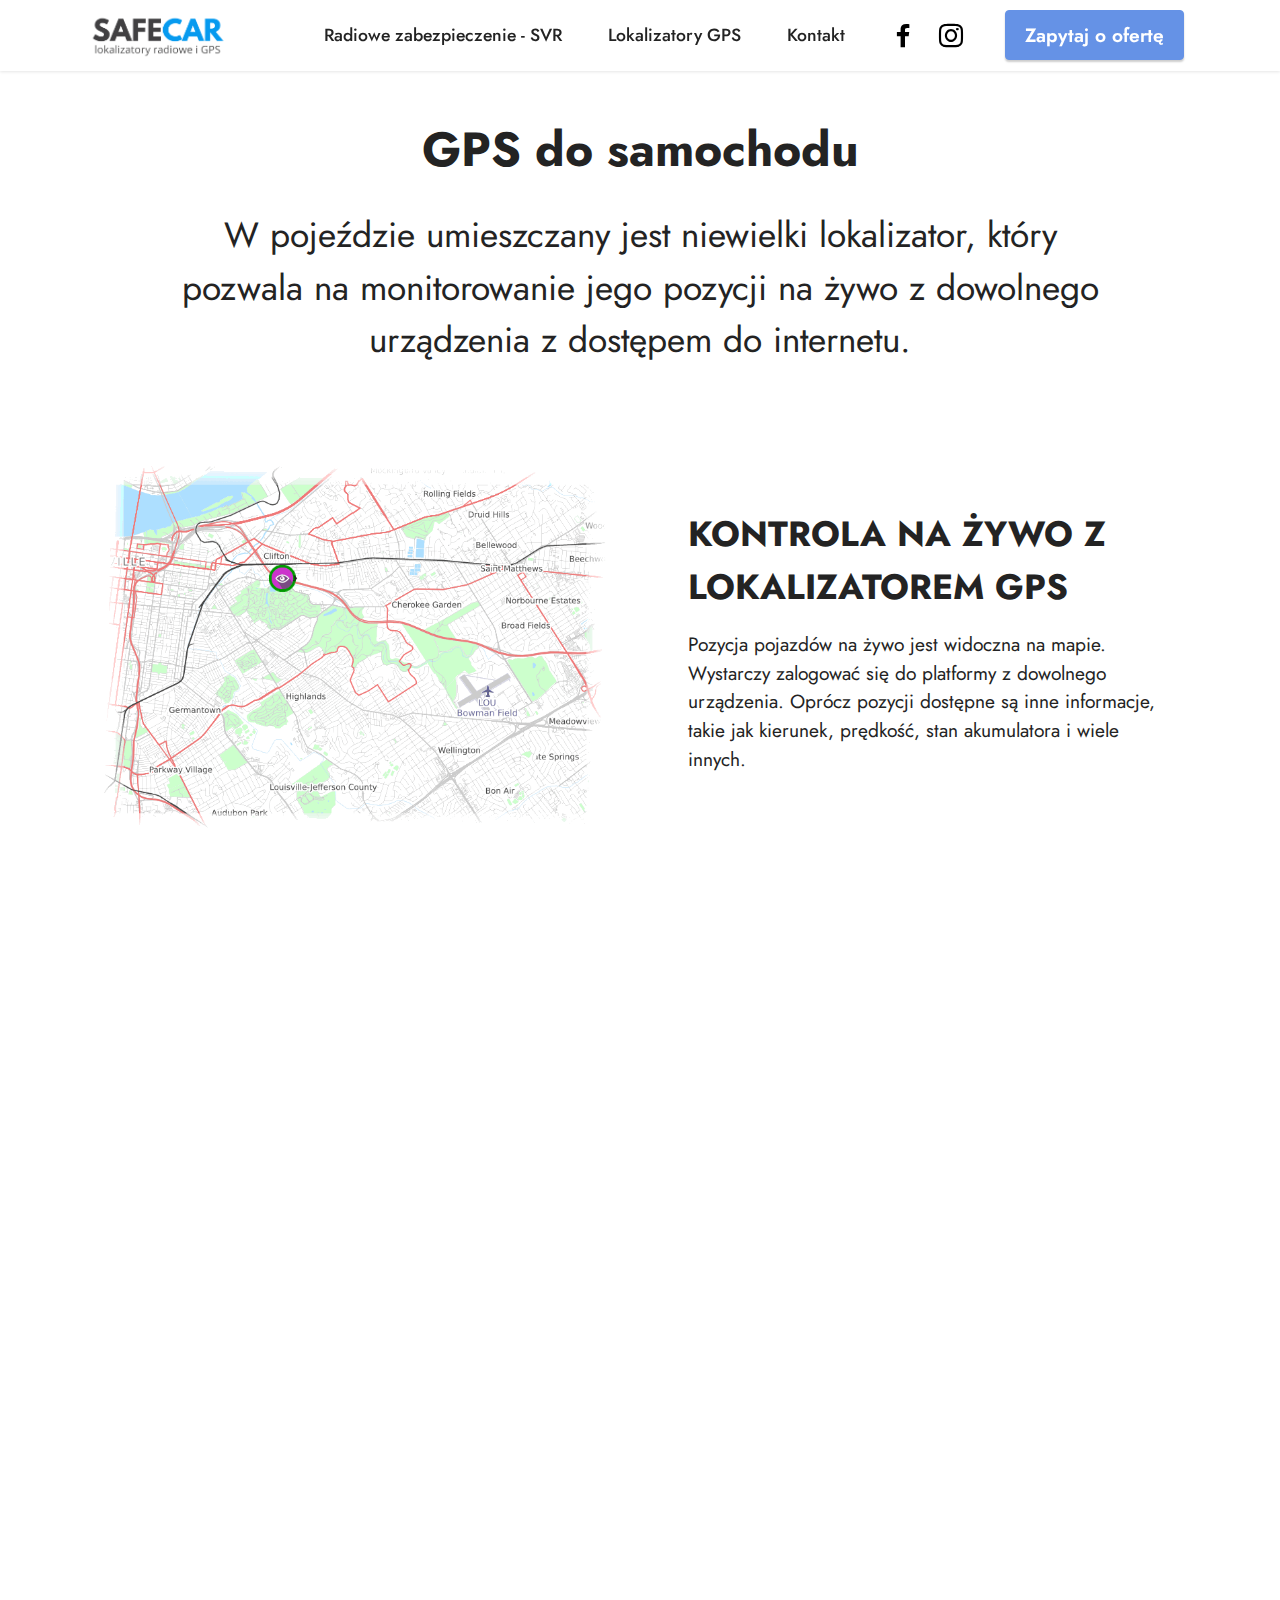
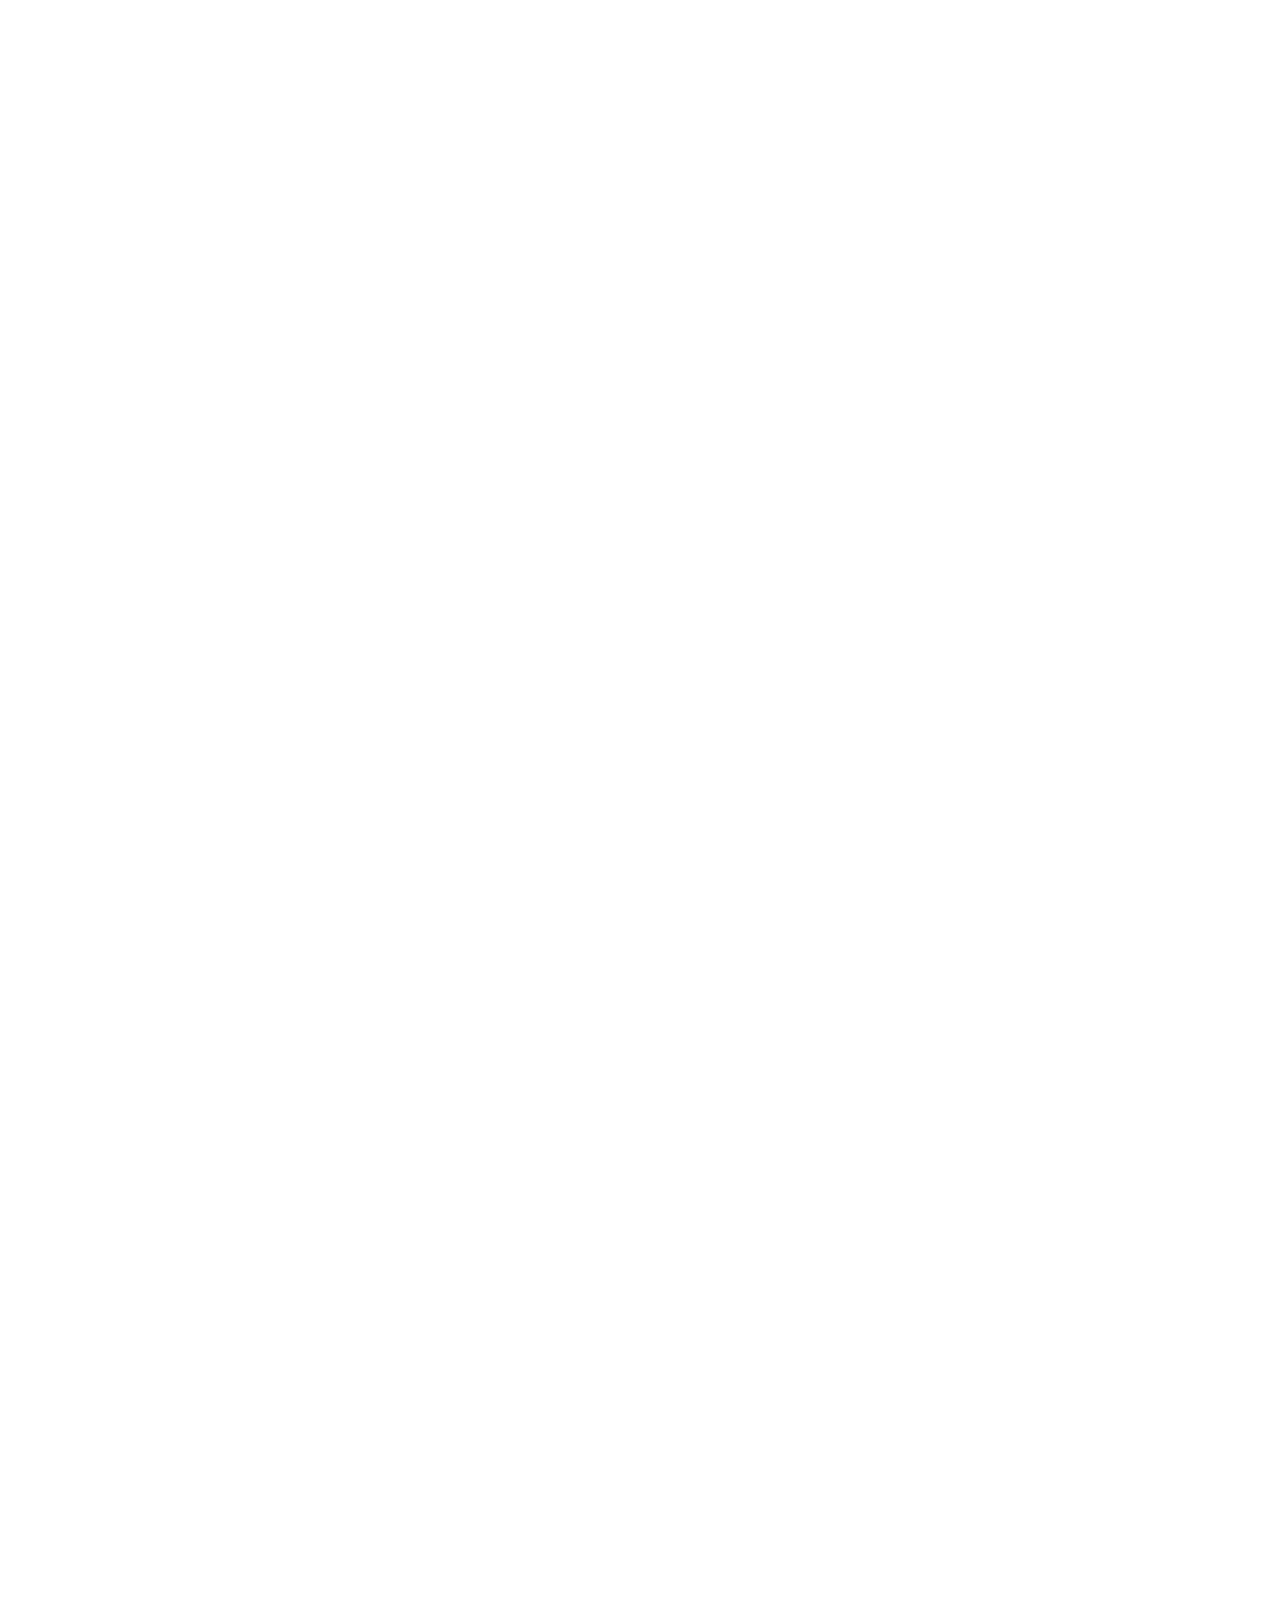
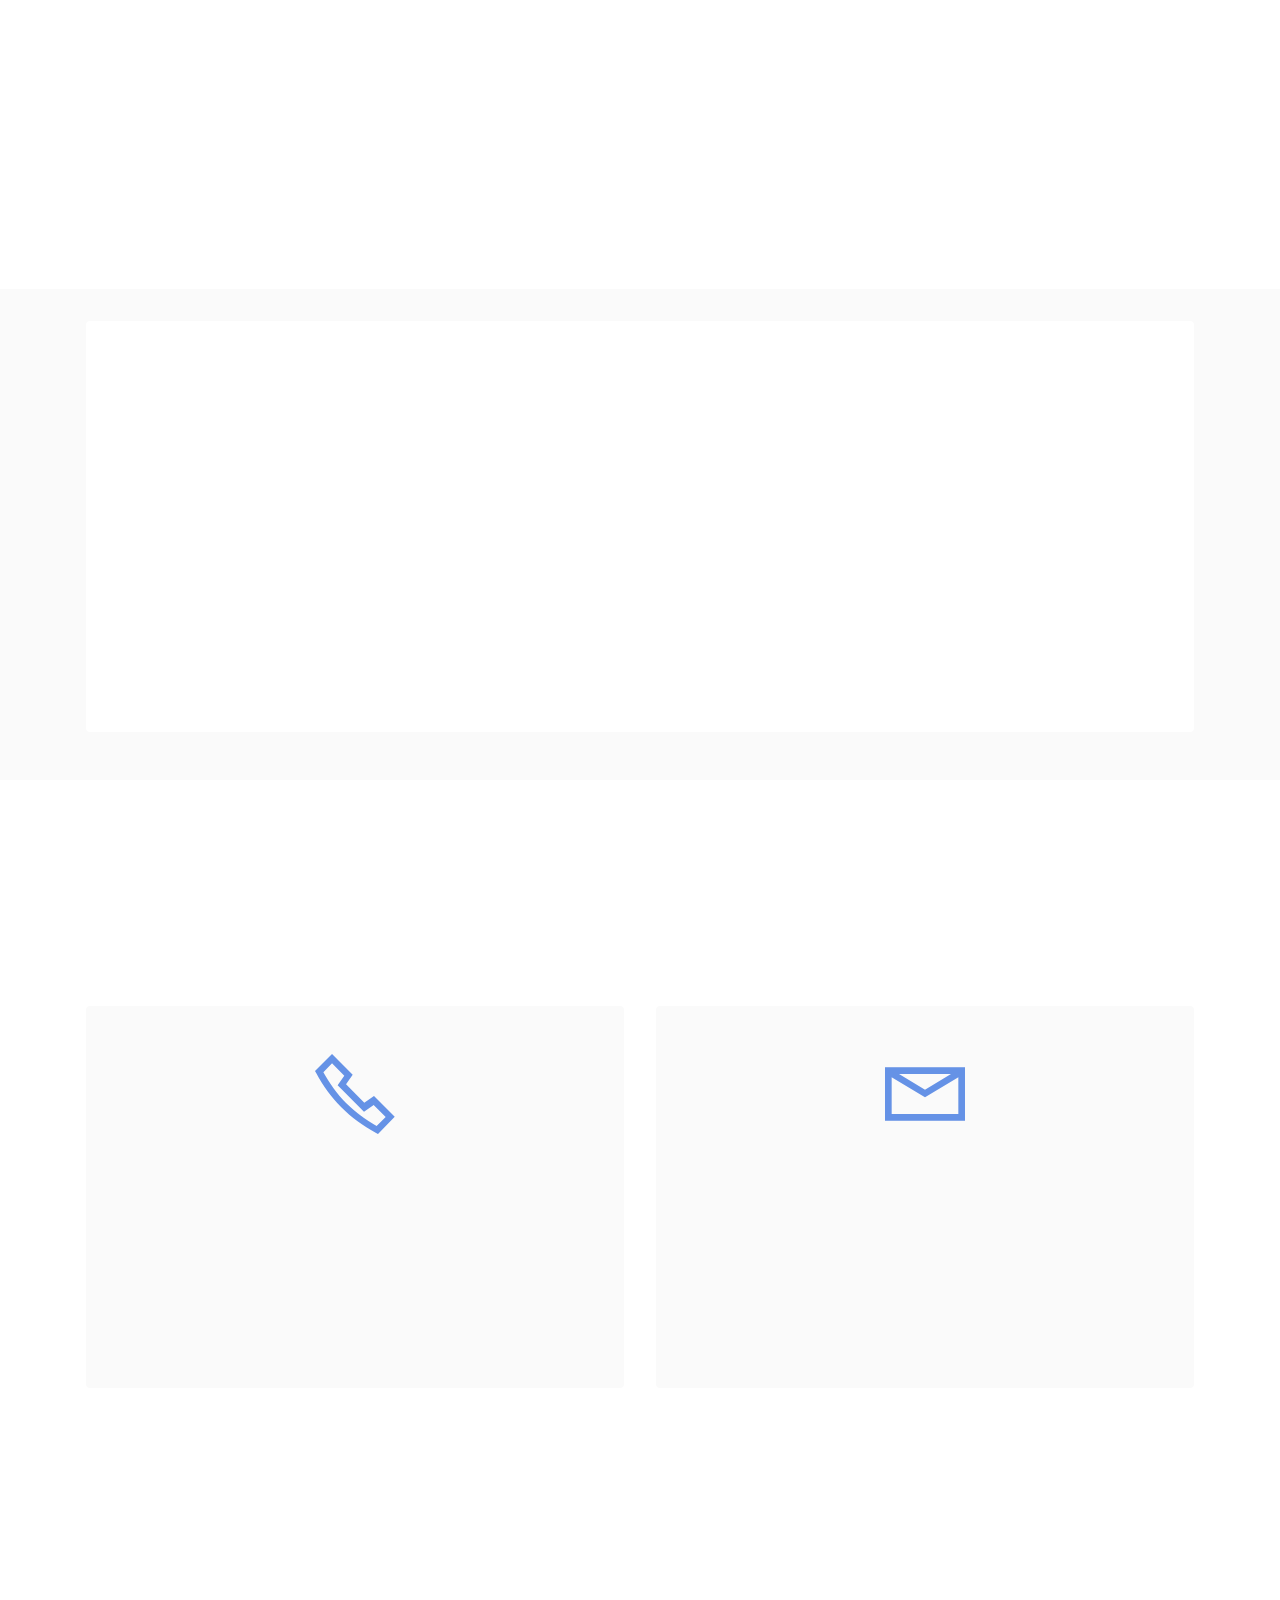
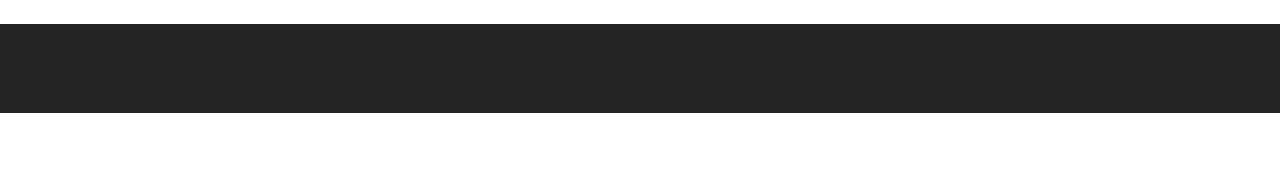
==== commit 0be17f64: "create github pages" ====
--- a/GPS.html
+++ b/GPS.html
@@ -33,23 +33,7 @@
 </head>
 <body>
   
-  <section data-bs-version="5.1" class="content4 cid-tfJ6ofjgJL" id="content4-1v">
-    
-
-    
-    
-    <div class="container">
-        <div class="row justify-content-center">
-            <div class="title col-md-12 col-lg-10">
-                <h3 class="mbr-section-title mbr-fonts-style align-center mb-4 display-2"><strong>GPS do samochodu</strong></h3>
-                <h4 class="mbr-section-subtitle align-center mbr-fonts-style mb-4 display-5">W pojeździe umieszczany jest niewielki lokalizator, który pozwala na monitorowanie jego pozycji na żywo z dowolnego urządzenia z dostępem do internetu.</h4>
-                
-            </div>
-        </div>
-    </div>
-</section>
-
-<section data-bs-version="5.1" class="menu menu2 cid-tfJ6ofFFr8" once="menu" id="menu2-1w">
+  <section data-bs-version="5.1" class="menu menu2 cid-tfJ6ofFFr8" once="menu" id="menu2-1w">
     
     <nav class="navbar navbar-dropdown navbar-fixed-top navbar-expand-lg">
         <div class="container">
@@ -70,7 +54,7 @@
                 </div>
             </button>
             <div class="collapse navbar-collapse" id="navbarSupportedContent">
-                <ul class="navbar-nav nav-dropdown nav-right" data-app-modern-menu="true"><li class="nav-item"><a class="nav-link link text-black text-primary display-4" href="page1.html">Radiowe zabezpieczenie - SVR</a></li>
+                <ul class="navbar-nav nav-dropdown" data-app-modern-menu="true"><li class="nav-item"><a class="nav-link link text-black text-primary display-4" href="page1.html">Radiowe zabezpieczenie - SVR</a></li>
                     <li class="nav-item"><a class="nav-link link text-black text-primary display-4" href="page2.html">Lokalizatory GPS</a></li>
                     <li class="nav-item"><a class="nav-link link text-black text-primary display-4" href="SVR.html#contacts1-1k">Kontakt</a>
                     </li></ul>
@@ -84,10 +68,26 @@
                     
                     
                 </div>
+                <div class="navbar-buttons mbr-section-btn"><a class="btn btn-primary display-7" href="https://www.facebook.com/safecarlokalizatory" target="_blank">Zapytaj o ofertę</a></div>
+            </div>
+        </div>
+    </nav>
+</section>
+
+<section data-bs-version="5.1" class="content4 cid-tfJ6ofjgJL" id="content4-1v">
+    
+
+    
+    
+    <div class="container">
+        <div class="row justify-content-center">
+            <div class="title col-md-12 col-lg-10">
+                <h3 class="mbr-section-title mbr-fonts-style align-center mb-4 display-2"><strong>GPS do samochodu</strong></h3>
+                <h4 class="mbr-section-subtitle align-center mbr-fonts-style mb-4 display-5">W pojeździe umieszczany jest niewielki lokalizator, który pozwala na monitorowanie jego pozycji na żywo z dowolnego urządzenia z dostępem do internetu.</h4>
                 
             </div>
         </div>
-    </nav>
+    </div>
 </section>
 
 <section data-bs-version="5.1" class="image1 cid-tfJ6og2dNx" id="image1-1x">
@@ -364,7 +364,7 @@
             </div>
         </div>
     </div>
-</section><section class="display-7" style="padding: 0;align-items: center;justify-content: center;flex-wrap: wrap;    align-content: center;display: flex;position: relative;height: 4rem;"><a href="https://mobiri.se/2855053" style="flex: 1 1;height: 4rem;position: absolute;width: 100%;z-index: 1;"><img alt="" style="height: 4rem;" src="[data-uri]"></a><p style="margin: 0;text-align: center;" class="display-7">Created with Mobirise &#8204;</p><a style="z-index:1" href="https://mobirise.com/html-builder.html">Free HTML Builder</a></section><script src="assets/bootstrap/js/bootstrap.bundle.min.js"></script>  <script src="assets/smoothscroll/smooth-scroll.js"></script>  <script src="assets/ytplayer/index.js"></script>  <script src="assets/dropdown/js/navbar-dropdown.js"></script>  <script src="assets/theme/js/script.js"></script>  
+</section><section class="display-7" style="padding: 0;align-items: center;justify-content: center;flex-wrap: wrap;    align-content: center;display: flex;position: relative;height: 4rem;"><a href="https://mobiri.se/2855053" style="flex: 1 1;height: 4rem;position: absolute;width: 100%;z-index: 1;"><img alt="" style="height: 4rem;" src="[data-uri]"></a><p style="margin: 0;text-align: center;" class="display-7">Built with Mobirise &#8204;</p><a style="z-index:1" href="https://mobirise.com/website-design-software.html">Web Site Design Software</a></section><script src="assets/bootstrap/js/bootstrap.bundle.min.js"></script>  <script src="assets/smoothscroll/smooth-scroll.js"></script>  <script src="assets/ytplayer/index.js"></script>  <script src="assets/dropdown/js/navbar-dropdown.js"></script>  <script src="assets/theme/js/script.js"></script>  
   
   
  <div id="scrollToTop" class="scrollToTop mbr-arrow-up"><a style="text-align: center;"><i class="mbr-arrow-up-icon mbr-arrow-up-icon-cm cm-icon cm-icon-smallarrow-up"></i></a></div>
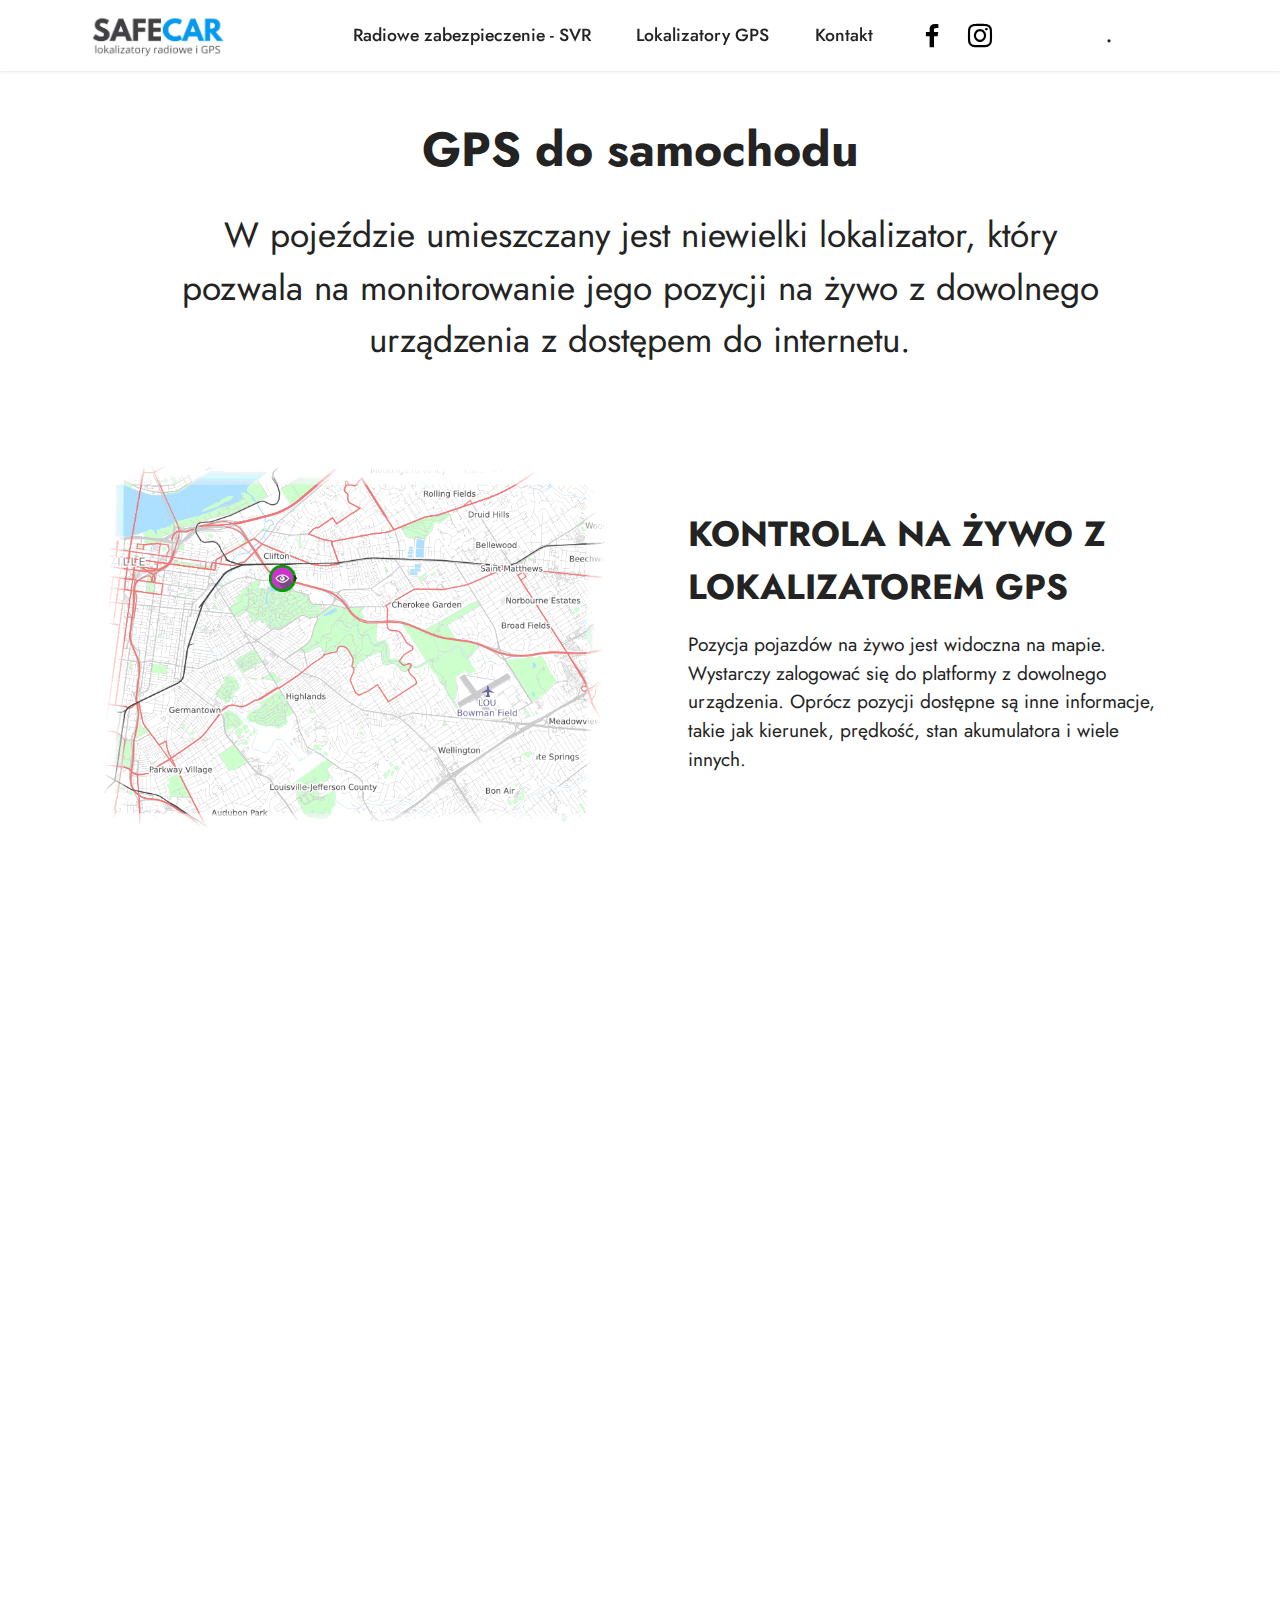
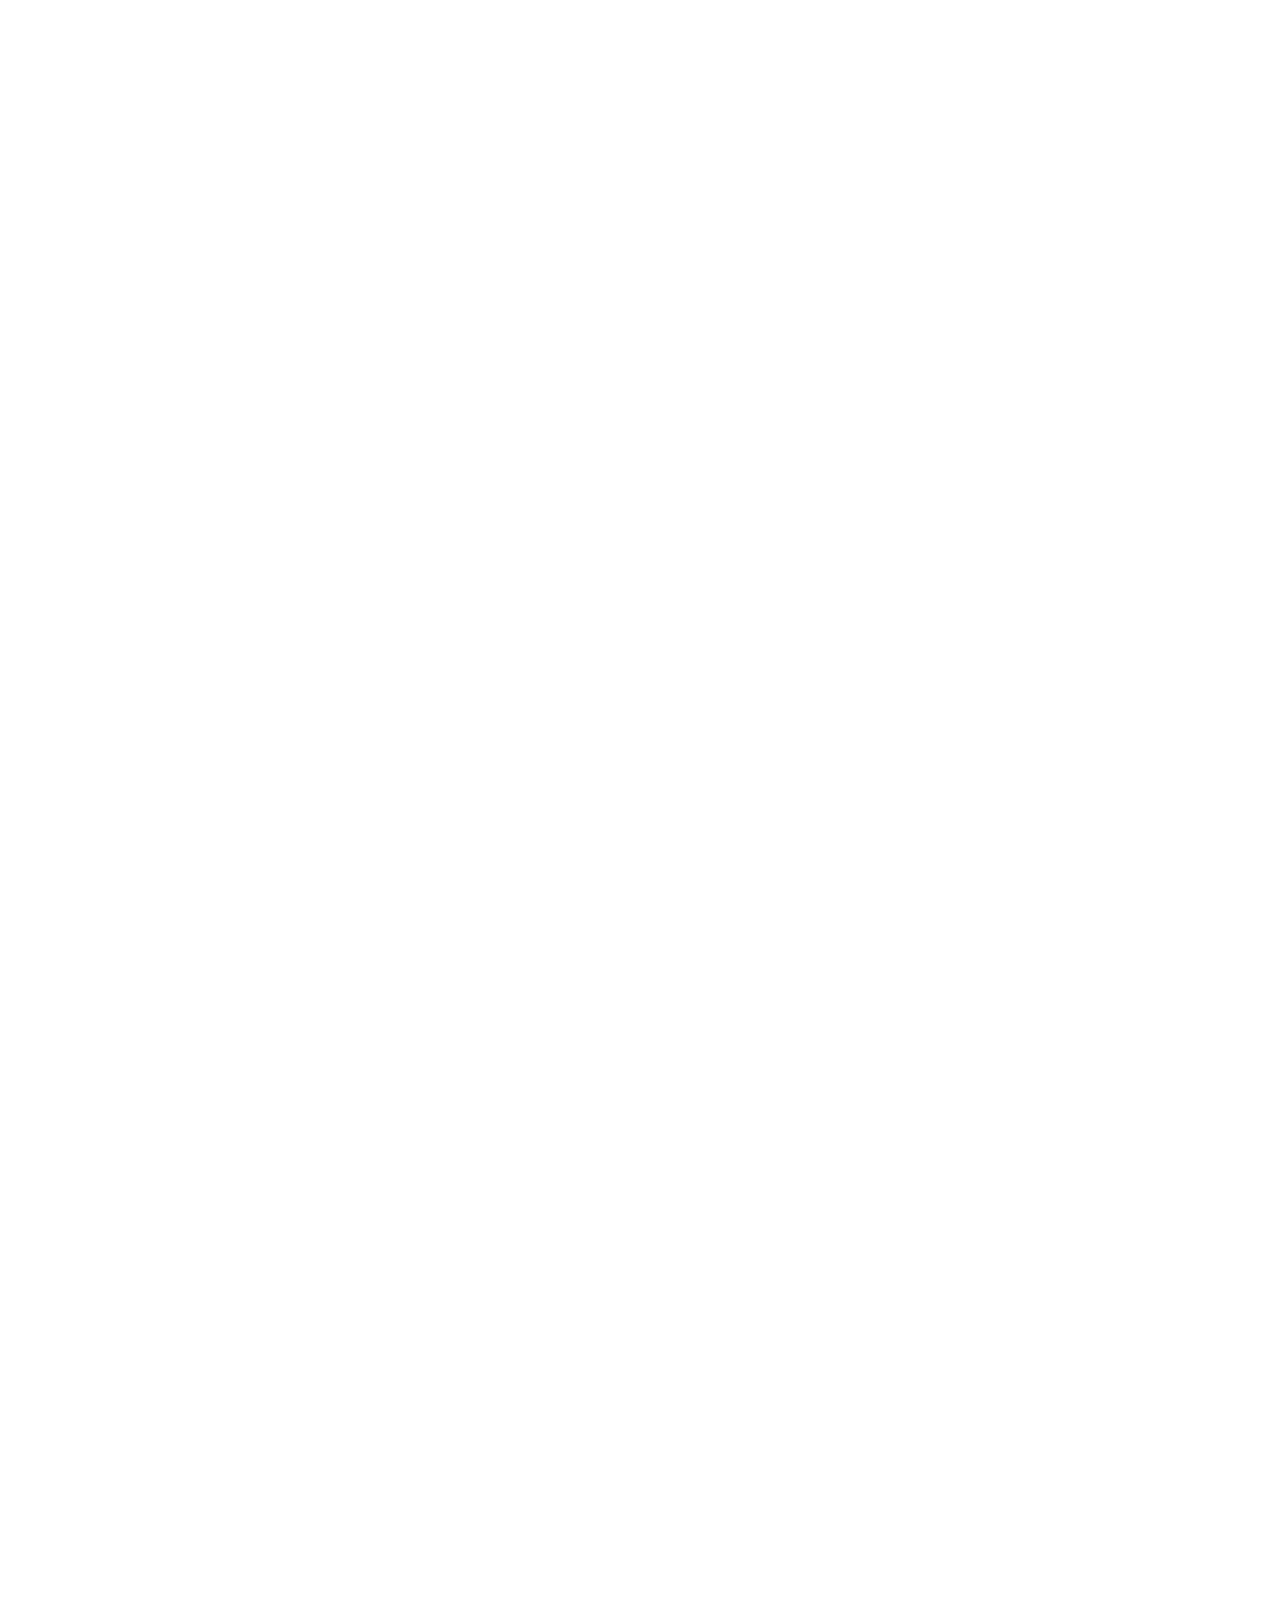
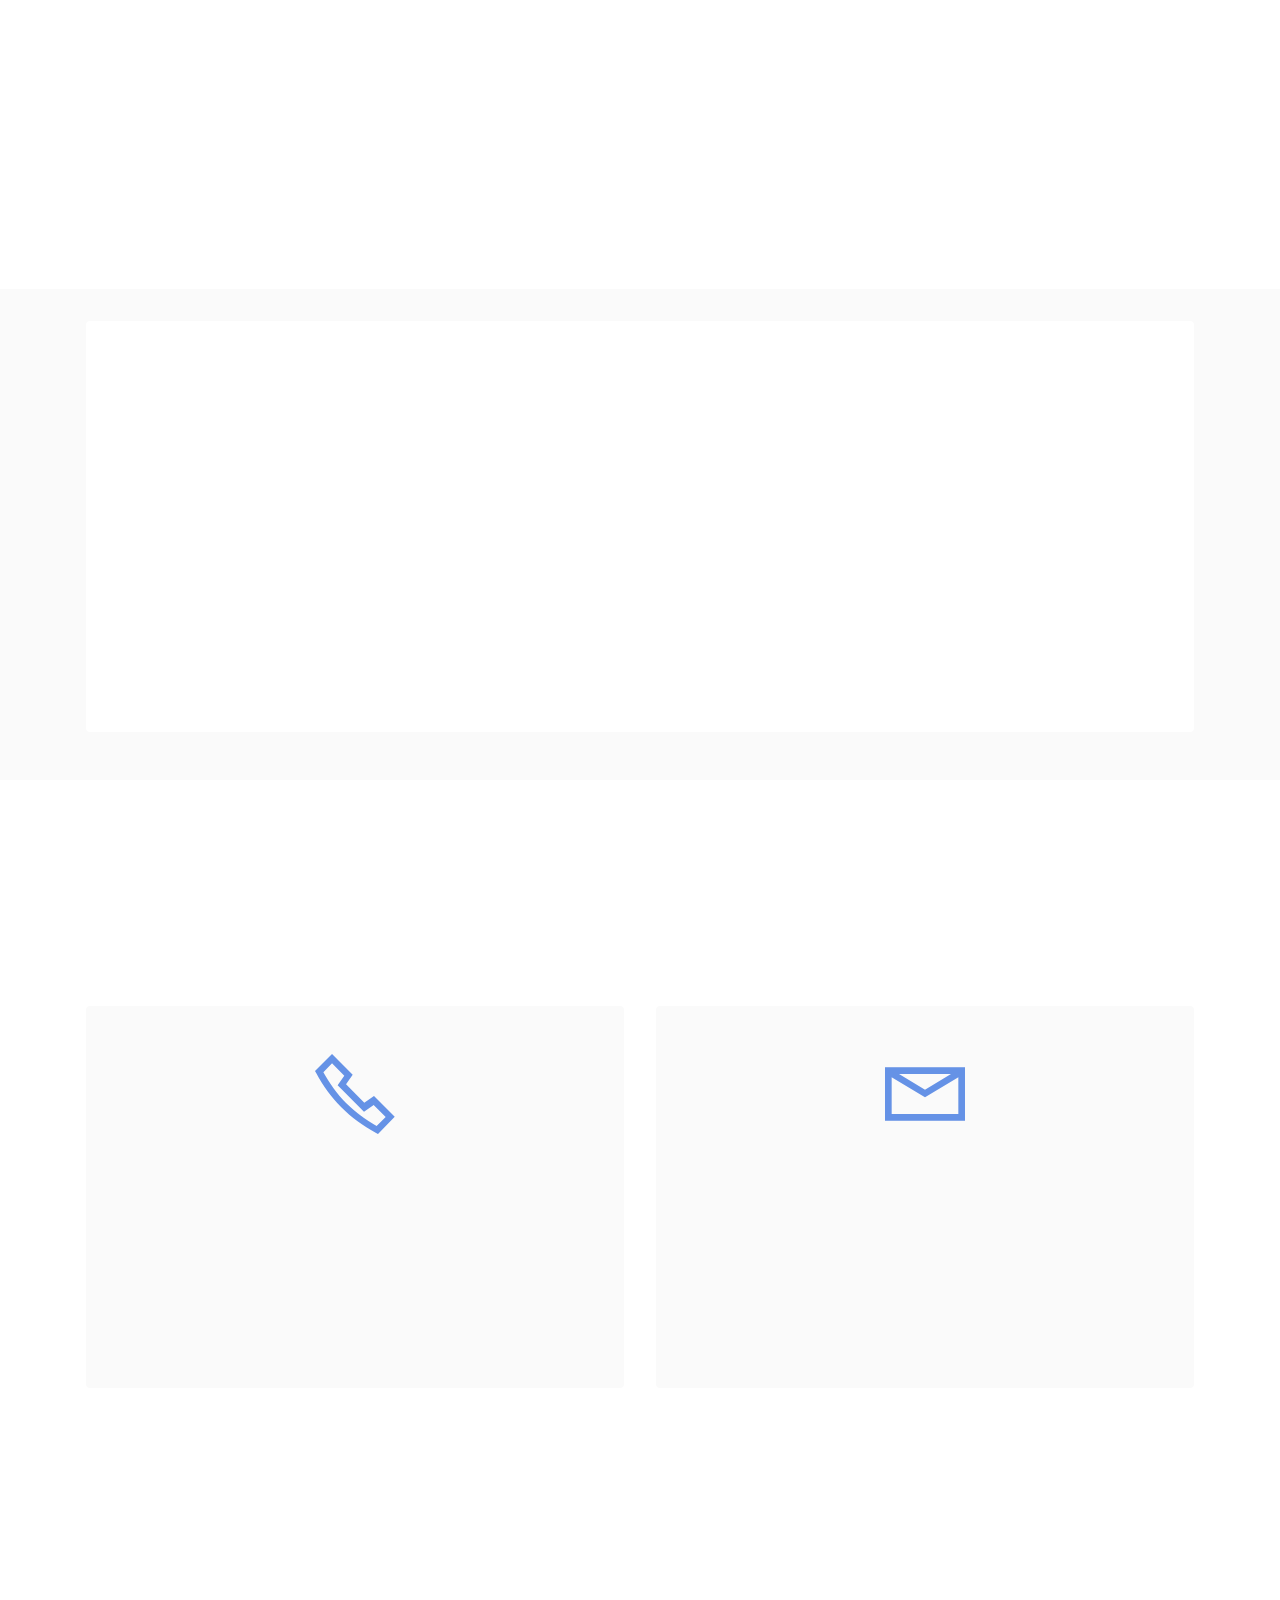
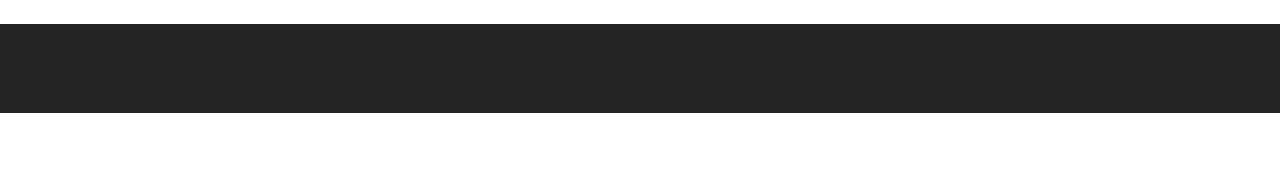
==== commit b5bc5d1d: "create github pages" ====
--- a/GPS.html
+++ b/GPS.html
@@ -68,7 +68,7 @@
                     
                     
                 </div>
-                <div class="navbar-buttons mbr-section-btn"><a class="btn btn-primary display-7" href="https://www.facebook.com/safecarlokalizatory" target="_blank">Zapytaj o ofertę</a></div>
+                <div class="navbar-buttons mbr-section-btn"><a class="btn btn-black-outline display-7" href="oferta.html">.</a></div>
             </div>
         </div>
     </nav>
@@ -364,7 +364,7 @@
             </div>
         </div>
     </div>
-</section><section class="display-7" style="padding: 0;align-items: center;justify-content: center;flex-wrap: wrap;    align-content: center;display: flex;position: relative;height: 4rem;"><a href="https://mobiri.se/2855053" style="flex: 1 1;height: 4rem;position: absolute;width: 100%;z-index: 1;"><img alt="" style="height: 4rem;" src="[data-uri]"></a><p style="margin: 0;text-align: center;" class="display-7">Built with Mobirise &#8204;</p><a style="z-index:1" href="https://mobirise.com/website-design-software.html">Web Site Design Software</a></section><script src="assets/bootstrap/js/bootstrap.bundle.min.js"></script>  <script src="assets/smoothscroll/smooth-scroll.js"></script>  <script src="assets/ytplayer/index.js"></script>  <script src="assets/dropdown/js/navbar-dropdown.js"></script>  <script src="assets/theme/js/script.js"></script>  
+</section><section class="display-7" style="padding: 0;align-items: center;justify-content: center;flex-wrap: wrap;    align-content: center;display: flex;position: relative;height: 4rem;"><a href="https://mobiri.se/2855053" style="flex: 1 1;height: 4rem;position: absolute;width: 100%;z-index: 1;"><img alt="" style="height: 4rem;" src="[data-uri]"></a><p style="margin: 0;text-align: center;" class="display-7">Created with Mobirise &#8204;</p><a style="z-index:1" href="https://mobirise.com/offline-website-builder.html">Offline Web Software</a></section><script src="assets/bootstrap/js/bootstrap.bundle.min.js"></script>  <script src="assets/smoothscroll/smooth-scroll.js"></script>  <script src="assets/ytplayer/index.js"></script>  <script src="assets/dropdown/js/navbar-dropdown.js"></script>  <script src="assets/theme/js/script.js"></script>  
   
   
  <div id="scrollToTop" class="scrollToTop mbr-arrow-up"><a style="text-align: center;"><i class="mbr-arrow-up-icon mbr-arrow-up-icon-cm cm-icon cm-icon-smallarrow-up"></i></a></div>
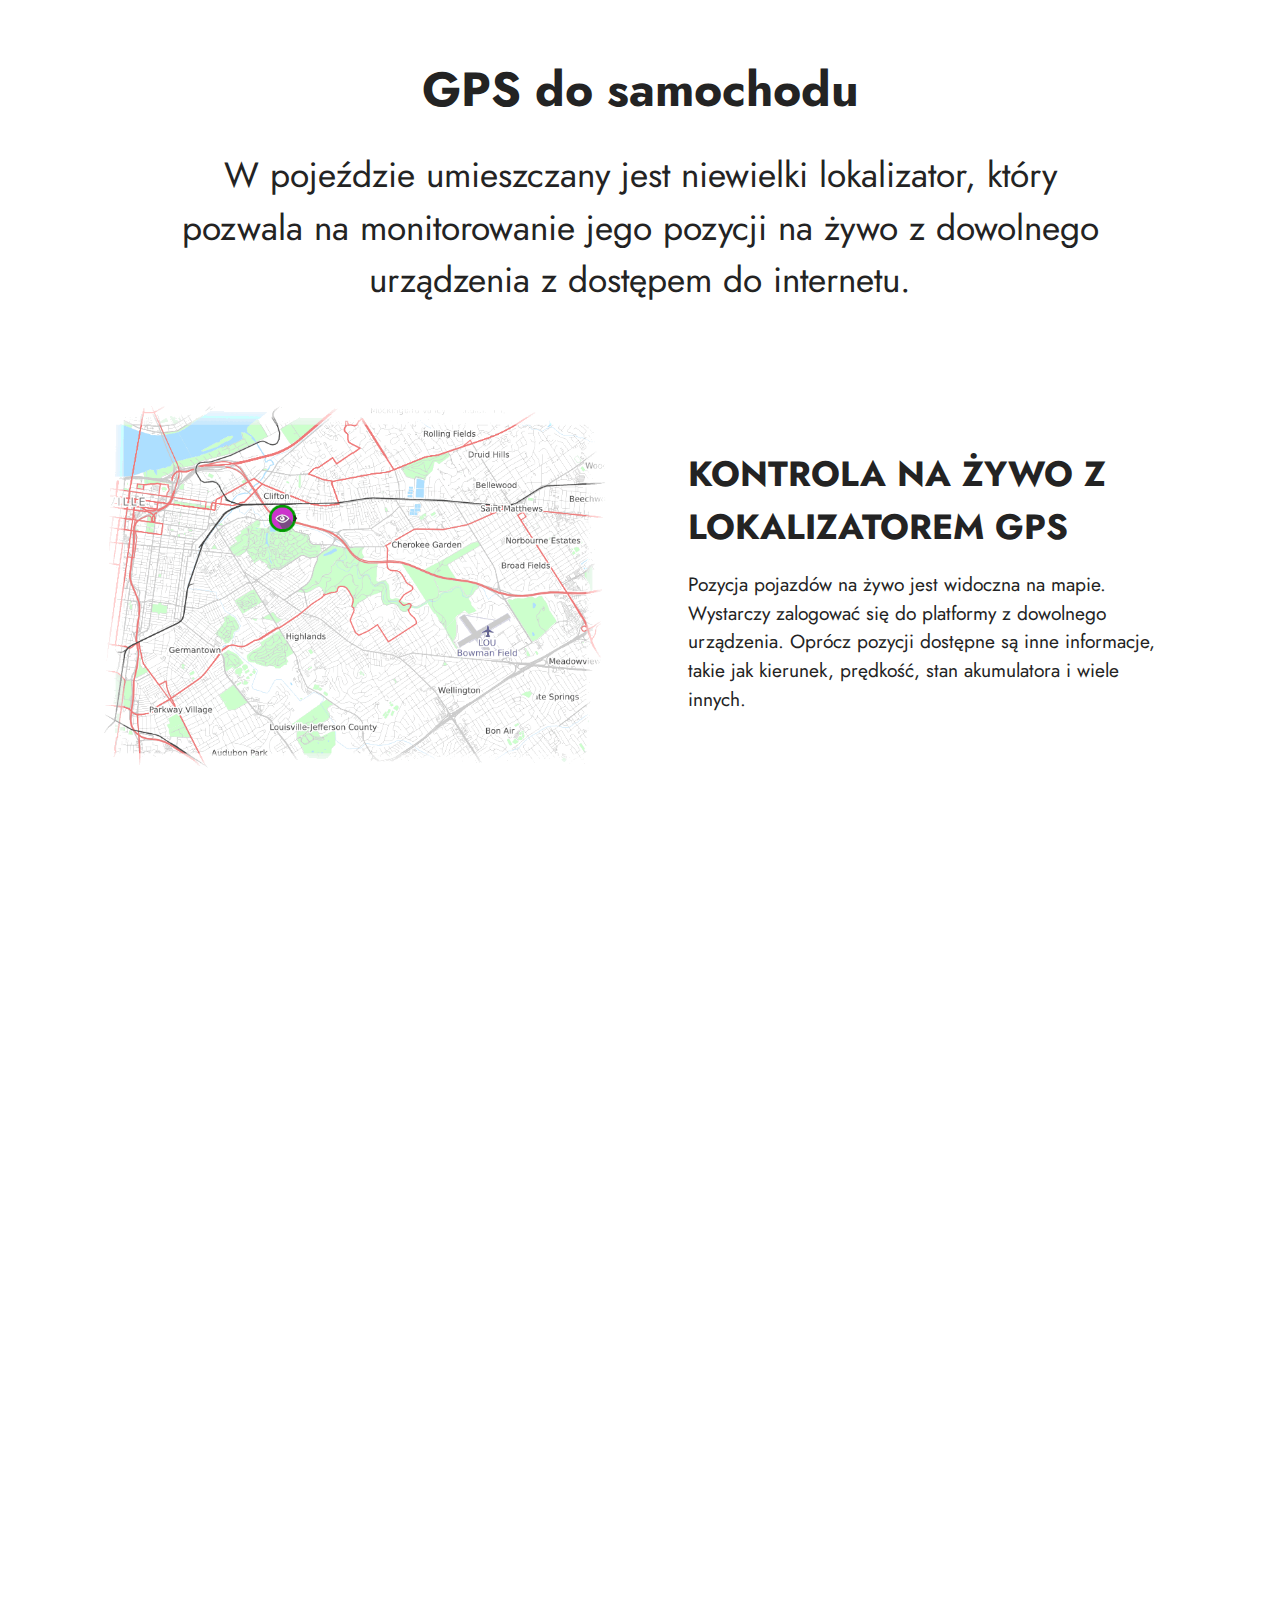
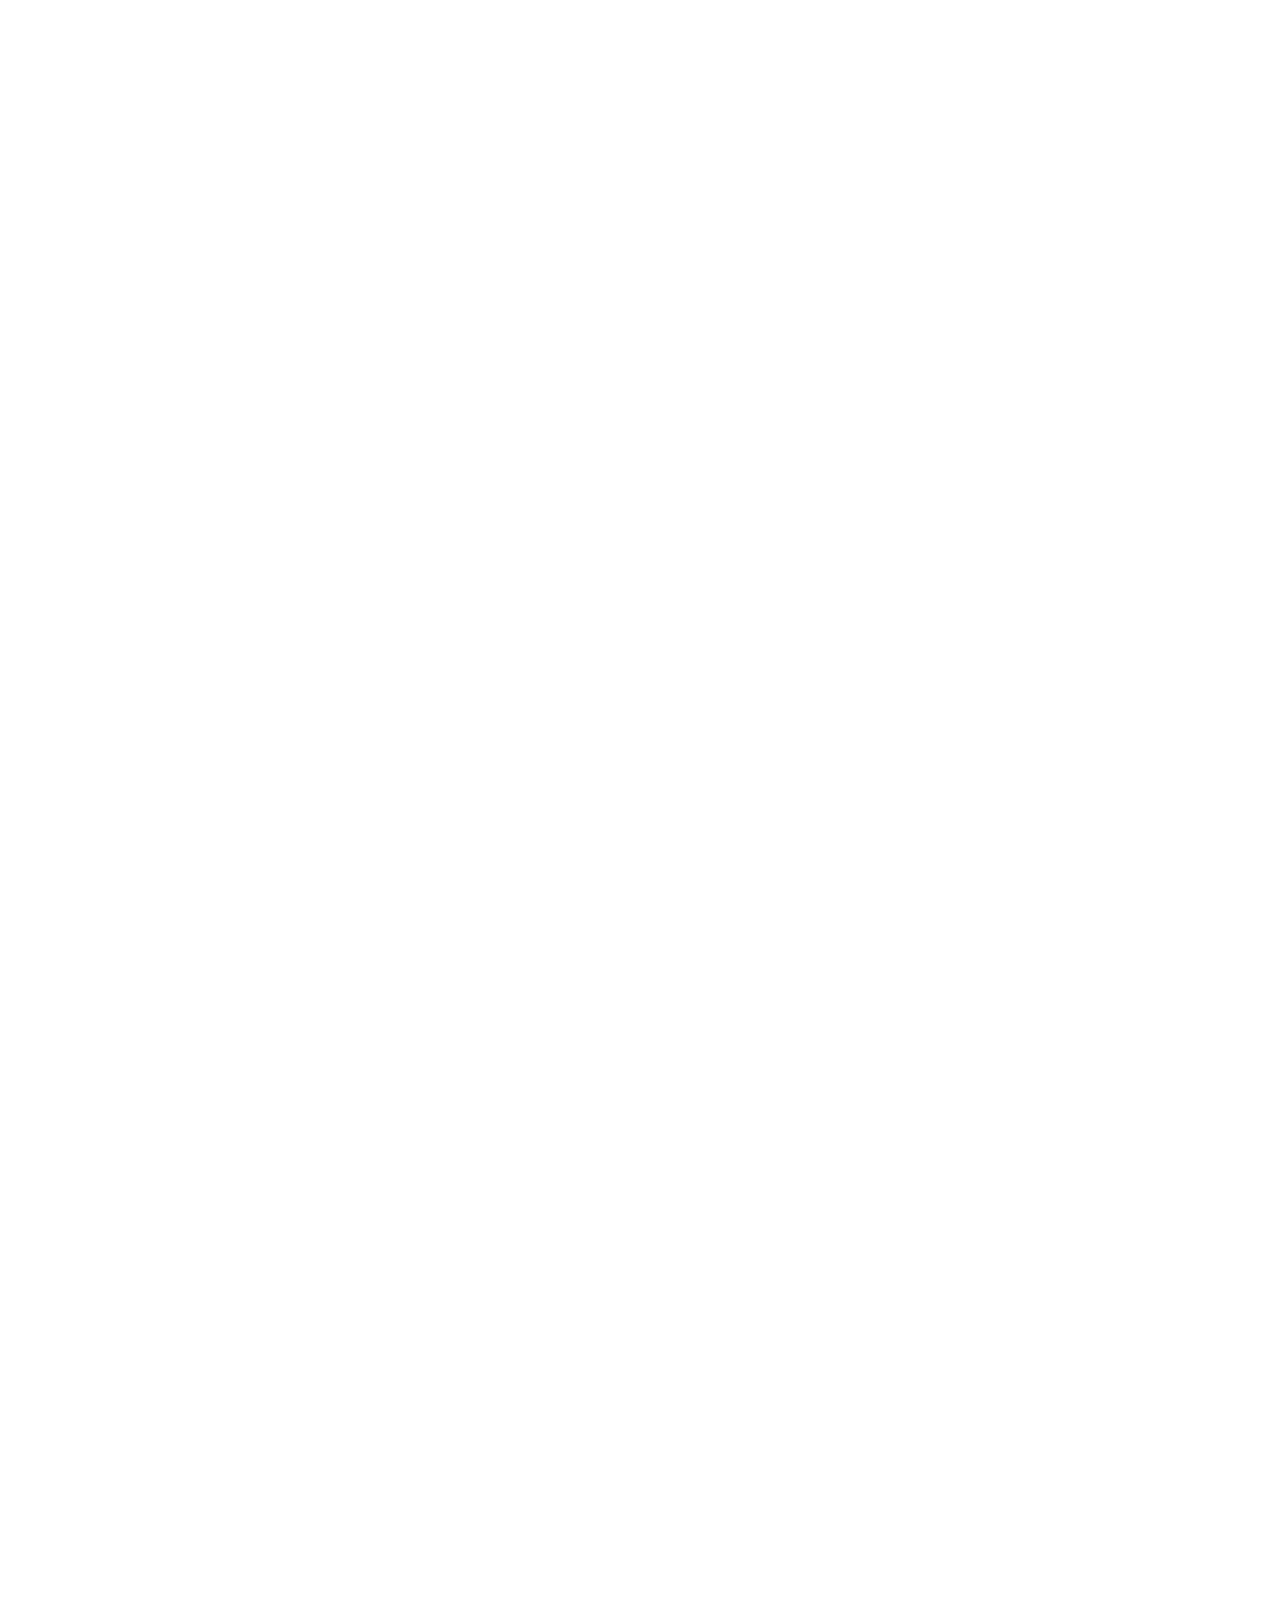
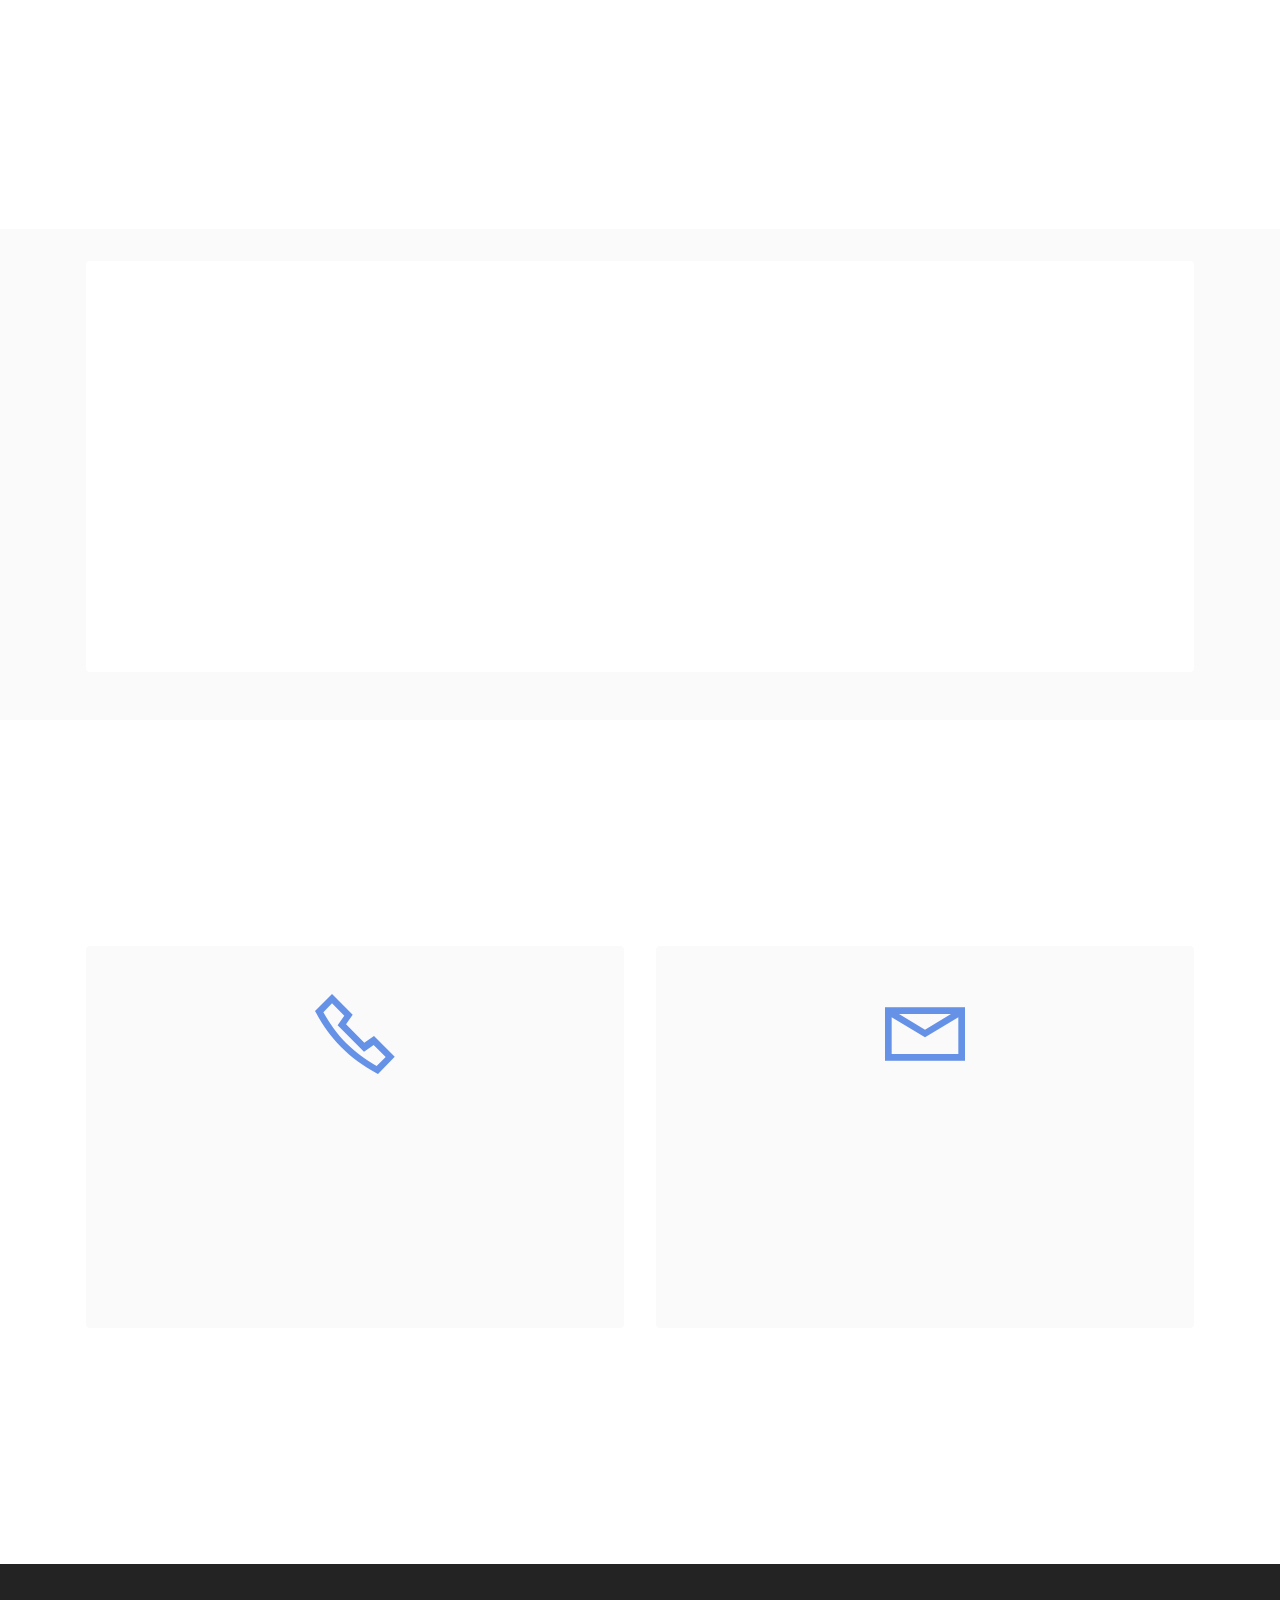
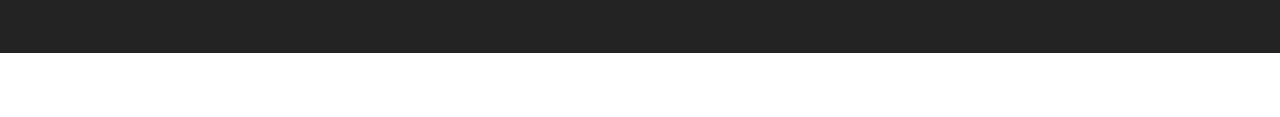
==== commit 61402fcb: "create github pages" ====
--- a/GPS.html
+++ b/GPS.html
@@ -20,7 +20,6 @@
   <link rel="stylesheet" href="assets/bootstrap/css/bootstrap-grid.min.css">
   <link rel="stylesheet" href="assets/bootstrap/css/bootstrap-reboot.min.css">
   <link rel="stylesheet" href="assets/animatecss/animate.css">
-  <link rel="stylesheet" href="assets/dropdown/css/style.css">
   <link rel="stylesheet" href="assets/socicon/css/styles.css">
   <link rel="stylesheet" href="assets/theme/css/style.css">
   <link rel="preload" href="https://fonts.googleapis.com/css?family=Jost:100,200,300,400,500,600,700,800,900,100i,200i,300i,400i,500i,600i,700i,800i,900i&display=swap" as="style" onload="this.onload=null;this.rel='stylesheet'">
@@ -33,48 +32,7 @@
 </head>
 <body>
   
-  <section data-bs-version="5.1" class="menu menu2 cid-tfJ6ofFFr8" once="menu" id="menu2-1w">
-    
-    <nav class="navbar navbar-dropdown navbar-fixed-top navbar-expand-lg">
-        <div class="container">
-            <div class="navbar-brand">
-                <span class="navbar-logo">
-                    <a href="index.html">
-                        <img src="assets/images/napis-safe-car-307x101.png" alt="Mobirise Website Builder" style="height: 3rem;">
-                    </a>
-                </span>
-                
-            </div>
-            <button class="navbar-toggler" type="button" data-toggle="collapse" data-bs-toggle="collapse" data-target="#navbarSupportedContent" data-bs-target="#navbarSupportedContent" aria-controls="navbarNavAltMarkup" aria-expanded="false" aria-label="Toggle navigation">
-                <div class="hamburger">
-                    <span></span>
-                    <span></span>
-                    <span></span>
-                    <span></span>
-                </div>
-            </button>
-            <div class="collapse navbar-collapse" id="navbarSupportedContent">
-                <ul class="navbar-nav nav-dropdown" data-app-modern-menu="true"><li class="nav-item"><a class="nav-link link text-black text-primary display-4" href="page1.html">Radiowe zabezpieczenie - SVR</a></li>
-                    <li class="nav-item"><a class="nav-link link text-black text-primary display-4" href="page2.html">Lokalizatory GPS</a></li>
-                    <li class="nav-item"><a class="nav-link link text-black text-primary display-4" href="SVR.html#contacts1-1k">Kontakt</a>
-                    </li></ul>
-                <div class="icons-menu">
-                    <a class="iconfont-wrapper" href="https://www.facebook.com/Safe-Car-lokalizatory-radiowe-i-GSP-107905072045098" target="_blank">
-                        <span class="p-2 mbr-iconfont socicon-facebook socicon"></span>
-                    </a>
-                    <a class="iconfont-wrapper" href="https://www.instagram.com/safecar.lokalizatory/" target="_blank">
-                        <span class="p-2 mbr-iconfont socicon-instagram socicon"></span>
-                    </a>
-                    
-                    
-                </div>
-                <div class="navbar-buttons mbr-section-btn"><a class="btn btn-black-outline display-7" href="oferta.html">.</a></div>
-            </div>
-        </div>
-    </nav>
-</section>
-
-<section data-bs-version="5.1" class="content4 cid-tfJ6ofjgJL" id="content4-1v">
+  <section data-bs-version="5.1" class="content4 cid-tfJ6ofjgJL" id="content4-1v">
     
 
     
@@ -364,7 +322,7 @@
             </div>
         </div>
     </div>
-</section><section class="display-7" style="padding: 0;align-items: center;justify-content: center;flex-wrap: wrap;    align-content: center;display: flex;position: relative;height: 4rem;"><a href="https://mobiri.se/2855053" style="flex: 1 1;height: 4rem;position: absolute;width: 100%;z-index: 1;"><img alt="" style="height: 4rem;" src="[data-uri]"></a><p style="margin: 0;text-align: center;" class="display-7">Created with Mobirise &#8204;</p><a style="z-index:1" href="https://mobirise.com/offline-website-builder.html">Offline Web Software</a></section><script src="assets/bootstrap/js/bootstrap.bundle.min.js"></script>  <script src="assets/smoothscroll/smooth-scroll.js"></script>  <script src="assets/ytplayer/index.js"></script>  <script src="assets/dropdown/js/navbar-dropdown.js"></script>  <script src="assets/theme/js/script.js"></script>  
+</section><section class="display-7" style="padding: 0;align-items: center;justify-content: center;flex-wrap: wrap;    align-content: center;display: flex;position: relative;height: 4rem;"><a href="https://mobiri.se/2855053" style="flex: 1 1;height: 4rem;position: absolute;width: 100%;z-index: 1;"><img alt="" style="height: 4rem;" src="[data-uri]"></a><p style="margin: 0;text-align: center;" class="display-7">Made with Mobirise &#8204;</p><a style="z-index:1" href="https://mobirise.com/website-design-software.html">Free Website Designer Software</a></section><script src="assets/bootstrap/js/bootstrap.bundle.min.js"></script>  <script src="assets/smoothscroll/smooth-scroll.js"></script>  <script src="assets/ytplayer/index.js"></script>  <script src="assets/theme/js/script.js"></script>  
   
   
  <div id="scrollToTop" class="scrollToTop mbr-arrow-up"><a style="text-align: center;"><i class="mbr-arrow-up-icon mbr-arrow-up-icon-cm cm-icon cm-icon-smallarrow-up"></i></a></div>
--- a/assets/mobirise/css/mbr-additional.css
+++ b/assets/mobirise/css/mbr-additional.css
@@ -695,371 +695,6 @@
   height: 100%;
   position: absolute;
   top: 0;
-}
-.cid-tfITCT87WH {
-  z-index: 1000;
-  width: 100%;
-  position: relative;
-  min-height: 60px;
-}
-.cid-tfITCT87WH nav.navbar {
-  position: fixed;
-}
-.cid-tfITCT87WH .dropdown-item:before {
-  font-family: Moririse2 !important;
-  content: "\e966";
-  display: inline-block;
-  width: 0;
-  position: absolute;
-  left: 1rem;
-  top: 0.5rem;
-  margin-right: 0.5rem;
-  line-height: 1;
-  font-size: inherit;
-  vertical-align: middle;
-  text-align: center;
-  overflow: hidden;
-  transform: scale(0, 1);
-  transition: all 0.25s ease-in-out;
-}
-.cid-tfITCT87WH .dropdown-menu {
-  padding: 0;
-  border-radius: 4px;
-  box-shadow: 0 1px 3px 0 rgba(0, 0, 0, 0.1);
-}
-.cid-tfITCT87WH .dropdown-item {
-  border-bottom: 1px solid #e6e6e6;
-}
-.cid-tfITCT87WH .dropdown-item:hover,
-.cid-tfITCT87WH .dropdown-item:focus {
-  background: #6592e6 !important;
-  color: white !important;
-}
-.cid-tfITCT87WH .dropdown-item:hover span {
-  color: white;
-}
-.cid-tfITCT87WH .dropdown-item:first-child {
-  border-top-left-radius: 4px;
-  border-top-right-radius: 4px;
-}
-.cid-tfITCT87WH .dropdown-item:last-child {
-  border-bottom: none;
-  border-bottom-left-radius: 4px;
-  border-bottom-right-radius: 4px;
-}
-.cid-tfITCT87WH .nav-dropdown .link {
-  padding: 0 0.3em !important;
-  margin: 0.667em 1em !important;
-}
-.cid-tfITCT87WH .nav-dropdown .link.dropdown-toggle::after {
-  margin-left: 0.5rem;
-  margin-top: 0.2rem;
-}
-.cid-tfITCT87WH .nav-link {
-  position: relative;
-}
-.cid-tfITCT87WH .container {
-  display: flex;
-  margin: auto;
-}
-@media (min-width: 992px) {
-  .cid-tfITCT87WH .container {
-    flex-wrap: nowrap;
-  }
-}
-.cid-tfITCT87WH .iconfont-wrapper {
-  color: #000000 !important;
-  font-size: 1.5rem;
-  padding-right: 0.5rem;
-}
-.cid-tfITCT87WH .dropdown-menu,
-.cid-tfITCT87WH .navbar.opened {
-  background: #ffffff !important;
-}
-.cid-tfITCT87WH .nav-item:focus,
-.cid-tfITCT87WH .nav-link:focus {
-  outline: none;
-}
-.cid-tfITCT87WH .dropdown .dropdown-menu .dropdown-item {
-  width: auto;
-  transition: all 0.25s ease-in-out;
-}
-.cid-tfITCT87WH .dropdown .dropdown-menu .dropdown-item::after {
-  right: 0.5rem;
-}
-.cid-tfITCT87WH .dropdown .dropdown-menu .dropdown-item .mbr-iconfont {
-  margin-right: 0.5rem;
-  vertical-align: sub;
-}
-.cid-tfITCT87WH .dropdown .dropdown-menu .dropdown-item .mbr-iconfont:before {
-  display: inline-block;
-  transform: scale(1, 1);
-  transition: all 0.25s ease-in-out;
-}
-.cid-tfITCT87WH .collapsed .dropdown-menu .dropdown-item:before {
-  display: none;
-}
-.cid-tfITCT87WH .collapsed .dropdown .dropdown-menu .dropdown-item {
-  padding: 0.235em 1.5em 0.235em 1.5em !important;
-  transition: none;
-  margin: 0 !important;
-}
-.cid-tfITCT87WH .navbar {
-  min-height: 70px;
-  transition: all 0.3s;
-  border-bottom: 1px solid transparent;
-  box-shadow: 0 1px 3px 0 rgba(0, 0, 0, 0.1);
-  background: #ffffff;
-}
-.cid-tfITCT87WH .navbar.opened {
-  transition: all 0.3s;
-}
-.cid-tfITCT87WH .navbar .dropdown-item {
-  padding: 0.5rem 1.8rem;
-}
-.cid-tfITCT87WH .navbar .navbar-logo img {
-  width: auto;
-}
-.cid-tfITCT87WH .navbar .navbar-collapse {
-  justify-content: flex-end;
-  z-index: 1;
-}
-.cid-tfITCT87WH .navbar.collapsed {
-  justify-content: center;
-}
-.cid-tfITCT87WH .navbar.collapsed .nav-item .nav-link::before {
-  display: none;
-}
-.cid-tfITCT87WH .navbar.collapsed.opened .dropdown-menu {
-  top: 0;
-}
-@media (min-width: 992px) {
-  .cid-tfITCT87WH .navbar.collapsed.opened:not(.navbar-short) .navbar-collapse {
-    max-height: calc(98.5vh - 3rem);
-  }
-}
-.cid-tfITCT87WH .navbar.collapsed .dropdown-menu .dropdown-submenu {
-  left: 0 !important;
-}
-.cid-tfITCT87WH .navbar.collapsed .dropdown-menu .dropdown-item:after {
-  right: auto;
-}
-.cid-tfITCT87WH .navbar.collapsed .dropdown-menu .dropdown-toggle[data-toggle="dropdown-submenu"]:after {
-  margin-left: 0.5rem;
-  margin-top: 0.2rem;
-  border-top: 0.35em solid;
-  border-right: 0.35em solid transparent;
-  border-left: 0.35em solid transparent;
-  border-bottom: 0;
-  top: 41%;
-}
-.cid-tfITCT87WH .navbar.collapsed ul.navbar-nav li {
-  margin: auto;
-}
-.cid-tfITCT87WH .navbar.collapsed .dropdown-menu .dropdown-item {
-  padding: 0.25rem 1.5rem;
-  text-align: center;
-}
-.cid-tfITCT87WH .navbar.collapsed .icons-menu {
-  padding-left: 0;
-  padding-right: 0;
-  padding-top: 0.5rem;
-  padding-bottom: 0.5rem;
-}
-@media (max-width: 991px) {
-  .cid-tfITCT87WH .navbar .nav-item .nav-link::before {
-    display: none;
-  }
-  .cid-tfITCT87WH .navbar.opened .dropdown-menu {
-    top: 0;
-  }
-  .cid-tfITCT87WH .navbar .dropdown-menu .dropdown-submenu {
-    left: 0 !important;
-  }
-  .cid-tfITCT87WH .navbar .dropdown-menu .dropdown-item:after {
-    right: auto;
-  }
-  .cid-tfITCT87WH .navbar .dropdown-menu .dropdown-toggle[data-toggle="dropdown-submenu"]:after {
-    margin-left: 0.5rem;
-    margin-top: 0.2rem;
-    border-top: 0.35em solid;
-    border-right: 0.35em solid transparent;
-    border-left: 0.35em solid transparent;
-    border-bottom: 0;
-    top: 40%;
-  }
-  .cid-tfITCT87WH .navbar .navbar-logo img {
-    height: 3rem !important;
-  }
-  .cid-tfITCT87WH .navbar ul.navbar-nav li {
-    margin: auto;
-  }
-  .cid-tfITCT87WH .navbar .dropdown-menu .dropdown-item {
-    padding: 0.25rem 1.5rem !important;
-    text-align: center;
-  }
-  .cid-tfITCT87WH .navbar .navbar-brand {
-    flex-shrink: initial;
-    flex-basis: auto;
-    word-break: break-word;
-    padding-right: 2rem;
-  }
-  .cid-tfITCT87WH .navbar .navbar-toggler {
-    flex-basis: auto;
-  }
-  .cid-tfITCT87WH .navbar .icons-menu {
-    padding-left: 0;
-    padding-top: 0.5rem;
-    padding-bottom: 0.5rem;
-  }
-}
-@media (max-width: 991px) and (max-width: 767px) {
-  .cid-tfITCT87WH .navbar .navbar-brand {
-    width: calc(100% - 31px);
-  }
-}
-.cid-tfITCT87WH .navbar.navbar-short {
-  min-height: 60px;
-}
-.cid-tfITCT87WH .navbar.navbar-short .navbar-logo img {
-  height: 2.5rem !important;
-}
-.cid-tfITCT87WH .navbar.navbar-short .navbar-brand {
-  min-height: 60px;
-  padding: 0;
-}
-.cid-tfITCT87WH .navbar-brand {
-  min-height: 70px;
-  flex-shrink: 0;
-  align-items: center;
-  margin-right: 0;
-  padding: 10px 0;
-  transition: all 0.3s;
-  word-break: break-word;
-  z-index: 1;
-}
-.cid-tfITCT87WH .navbar-brand .navbar-caption {
-  line-height: inherit !important;
-}
-.cid-tfITCT87WH .navbar-brand .navbar-logo a {
-  outline: none;
-}
-.cid-tfITCT87WH .dropdown-item.active,
-.cid-tfITCT87WH .dropdown-item:active {
-  background-color: transparent;
-}
-.cid-tfITCT87WH .navbar-expand-lg .navbar-nav .nav-link {
-  padding: 0;
-}
-.cid-tfITCT87WH .nav-dropdown .link.dropdown-toggle {
-  margin-right: 1.667em;
-}
-.cid-tfITCT87WH .nav-dropdown .link.dropdown-toggle[aria-expanded="true"] {
-  margin-right: 0;
-  padding: 0.667em 1.667em;
-}
-.cid-tfITCT87WH .navbar.navbar-expand-lg .dropdown .dropdown-menu {
-  background: #ffffff;
-}
-.cid-tfITCT87WH .navbar.navbar-expand-lg .dropdown .dropdown-menu .dropdown-submenu {
-  margin: 0;
-  left: 100%;
-}
-.cid-tfITCT87WH .navbar .dropdown.open > .dropdown-menu {
-  display: block;
-}
-.cid-tfITCT87WH ul.navbar-nav {
-  flex-wrap: wrap;
-}
-.cid-tfITCT87WH .navbar-buttons {
-  text-align: center;
-  min-width: 170px;
-}
-.cid-tfITCT87WH button.navbar-toggler {
-  outline: none;
-  width: 31px;
-  height: 20px;
-  cursor: pointer;
-  transition: all 0.2s;
-  position: relative;
-  align-self: center;
-}
-.cid-tfITCT87WH button.navbar-toggler .hamburger span {
-  position: absolute;
-  right: 0;
-  width: 30px;
-  height: 2px;
-  border-right: 5px;
-  background-color: #000000;
-}
-.cid-tfITCT87WH button.navbar-toggler .hamburger span:nth-child(1) {
-  top: 0;
-  transition: all 0.2s;
-}
-.cid-tfITCT87WH button.navbar-toggler .hamburger span:nth-child(2) {
-  top: 8px;
-  transition: all 0.15s;
-}
-.cid-tfITCT87WH button.navbar-toggler .hamburger span:nth-child(3) {
-  top: 8px;
-  transition: all 0.15s;
-}
-.cid-tfITCT87WH button.navbar-toggler .hamburger span:nth-child(4) {
-  top: 16px;
-  transition: all 0.2s;
-}
-.cid-tfITCT87WH nav.opened .hamburger span:nth-child(1) {
-  top: 8px;
-  width: 0;
-  opacity: 0;
-  right: 50%;
-  transition: all 0.2s;
-}
-.cid-tfITCT87WH nav.opened .hamburger span:nth-child(2) {
-  transform: rotate(45deg);
-  transition: all 0.25s;
-}
-.cid-tfITCT87WH nav.opened .hamburger span:nth-child(3) {
-  transform: rotate(-45deg);
-  transition: all 0.25s;
-}
-.cid-tfITCT87WH nav.opened .hamburger span:nth-child(4) {
-  top: 8px;
-  width: 0;
-  opacity: 0;
-  right: 50%;
-  transition: all 0.2s;
-}
-.cid-tfITCT87WH .navbar-dropdown {
-  padding: 0 1rem;
-  position: fixed;
-}
-.cid-tfITCT87WH a.nav-link {
-  display: flex;
-  align-items: center;
-  justify-content: center;
-}
-.cid-tfITCT87WH .icons-menu {
-  flex-wrap: nowrap;
-  display: flex;
-  justify-content: center;
-  padding-left: 1rem;
-  padding-right: 1rem;
-  padding-top: 0.3rem;
-  text-align: center;
-}
-@media screen and (-ms-high-contrast: active), (-ms-high-contrast: none) {
-  .cid-tfITCT87WH .navbar {
-    height: 70px;
-  }
-  .cid-tfITCT87WH .navbar.opened {
-    height: auto;
-  }
-  .cid-tfITCT87WH .nav-item .nav-link:hover::before {
-    width: 175%;
-    max-width: calc(100% + 2rem);
-    left: -1rem;
-  }
 }
 .cid-tfIWmduLm8 {
   padding-top: 3rem;
@@ -1474,371 +1109,6 @@
   position: absolute;
   top: 0;
 }
-.cid-tfJ6ofFFr8 {
-  z-index: 1000;
-  width: 100%;
-  position: relative;
-  min-height: 60px;
-}
-.cid-tfJ6ofFFr8 nav.navbar {
-  position: fixed;
-}
-.cid-tfJ6ofFFr8 .dropdown-item:before {
-  font-family: Moririse2 !important;
-  content: "\e966";
-  display: inline-block;
-  width: 0;
-  position: absolute;
-  left: 1rem;
-  top: 0.5rem;
-  margin-right: 0.5rem;
-  line-height: 1;
-  font-size: inherit;
-  vertical-align: middle;
-  text-align: center;
-  overflow: hidden;
-  transform: scale(0, 1);
-  transition: all 0.25s ease-in-out;
-}
-.cid-tfJ6ofFFr8 .dropdown-menu {
-  padding: 0;
-  border-radius: 4px;
-  box-shadow: 0 1px 3px 0 rgba(0, 0, 0, 0.1);
-}
-.cid-tfJ6ofFFr8 .dropdown-item {
-  border-bottom: 1px solid #e6e6e6;
-}
-.cid-tfJ6ofFFr8 .dropdown-item:hover,
-.cid-tfJ6ofFFr8 .dropdown-item:focus {
-  background: #6592e6 !important;
-  color: white !important;
-}
-.cid-tfJ6ofFFr8 .dropdown-item:hover span {
-  color: white;
-}
-.cid-tfJ6ofFFr8 .dropdown-item:first-child {
-  border-top-left-radius: 4px;
-  border-top-right-radius: 4px;
-}
-.cid-tfJ6ofFFr8 .dropdown-item:last-child {
-  border-bottom: none;
-  border-bottom-left-radius: 4px;
-  border-bottom-right-radius: 4px;
-}
-.cid-tfJ6ofFFr8 .nav-dropdown .link {
-  padding: 0 0.3em !important;
-  margin: 0.667em 1em !important;
-}
-.cid-tfJ6ofFFr8 .nav-dropdown .link.dropdown-toggle::after {
-  margin-left: 0.5rem;
-  margin-top: 0.2rem;
-}
-.cid-tfJ6ofFFr8 .nav-link {
-  position: relative;
-}
-.cid-tfJ6ofFFr8 .container {
-  display: flex;
-  margin: auto;
-}
-@media (min-width: 992px) {
-  .cid-tfJ6ofFFr8 .container {
-    flex-wrap: nowrap;
-  }
-}
-.cid-tfJ6ofFFr8 .iconfont-wrapper {
-  color: #000000 !important;
-  font-size: 1.5rem;
-  padding-right: 0.5rem;
-}
-.cid-tfJ6ofFFr8 .dropdown-menu,
-.cid-tfJ6ofFFr8 .navbar.opened {
-  background: #ffffff !important;
-}
-.cid-tfJ6ofFFr8 .nav-item:focus,
-.cid-tfJ6ofFFr8 .nav-link:focus {
-  outline: none;
-}
-.cid-tfJ6ofFFr8 .dropdown .dropdown-menu .dropdown-item {
-  width: auto;
-  transition: all 0.25s ease-in-out;
-}
-.cid-tfJ6ofFFr8 .dropdown .dropdown-menu .dropdown-item::after {
-  right: 0.5rem;
-}
-.cid-tfJ6ofFFr8 .dropdown .dropdown-menu .dropdown-item .mbr-iconfont {
-  margin-right: 0.5rem;
-  vertical-align: sub;
-}
-.cid-tfJ6ofFFr8 .dropdown .dropdown-menu .dropdown-item .mbr-iconfont:before {
-  display: inline-block;
-  transform: scale(1, 1);
-  transition: all 0.25s ease-in-out;
-}
-.cid-tfJ6ofFFr8 .collapsed .dropdown-menu .dropdown-item:before {
-  display: none;
-}
-.cid-tfJ6ofFFr8 .collapsed .dropdown .dropdown-menu .dropdown-item {
-  padding: 0.235em 1.5em 0.235em 1.5em !important;
-  transition: none;
-  margin: 0 !important;
-}
-.cid-tfJ6ofFFr8 .navbar {
-  min-height: 70px;
-  transition: all 0.3s;
-  border-bottom: 1px solid transparent;
-  box-shadow: 0 1px 3px 0 rgba(0, 0, 0, 0.1);
-  background: #ffffff;
-}
-.cid-tfJ6ofFFr8 .navbar.opened {
-  transition: all 0.3s;
-}
-.cid-tfJ6ofFFr8 .navbar .dropdown-item {
-  padding: 0.5rem 1.8rem;
-}
-.cid-tfJ6ofFFr8 .navbar .navbar-logo img {
-  width: auto;
-}
-.cid-tfJ6ofFFr8 .navbar .navbar-collapse {
-  justify-content: flex-end;
-  z-index: 1;
-}
-.cid-tfJ6ofFFr8 .navbar.collapsed {
-  justify-content: center;
-}
-.cid-tfJ6ofFFr8 .navbar.collapsed .nav-item .nav-link::before {
-  display: none;
-}
-.cid-tfJ6ofFFr8 .navbar.collapsed.opened .dropdown-menu {
-  top: 0;
-}
-@media (min-width: 992px) {
-  .cid-tfJ6ofFFr8 .navbar.collapsed.opened:not(.navbar-short) .navbar-collapse {
-    max-height: calc(98.5vh - 3rem);
-  }
-}
-.cid-tfJ6ofFFr8 .navbar.collapsed .dropdown-menu .dropdown-submenu {
-  left: 0 !important;
-}
-.cid-tfJ6ofFFr8 .navbar.collapsed .dropdown-menu .dropdown-item:after {
-  right: auto;
-}
-.cid-tfJ6ofFFr8 .navbar.collapsed .dropdown-menu .dropdown-toggle[data-toggle="dropdown-submenu"]:after {
-  margin-left: 0.5rem;
-  margin-top: 0.2rem;
-  border-top: 0.35em solid;
-  border-right: 0.35em solid transparent;
-  border-left: 0.35em solid transparent;
-  border-bottom: 0;
-  top: 41%;
-}
-.cid-tfJ6ofFFr8 .navbar.collapsed ul.navbar-nav li {
-  margin: auto;
-}
-.cid-tfJ6ofFFr8 .navbar.collapsed .dropdown-menu .dropdown-item {
-  padding: 0.25rem 1.5rem;
-  text-align: center;
-}
-.cid-tfJ6ofFFr8 .navbar.collapsed .icons-menu {
-  padding-left: 0;
-  padding-right: 0;
-  padding-top: 0.5rem;
-  padding-bottom: 0.5rem;
-}
-@media (max-width: 991px) {
-  .cid-tfJ6ofFFr8 .navbar .nav-item .nav-link::before {
-    display: none;
-  }
-  .cid-tfJ6ofFFr8 .navbar.opened .dropdown-menu {
-    top: 0;
-  }
-  .cid-tfJ6ofFFr8 .navbar .dropdown-menu .dropdown-submenu {
-    left: 0 !important;
-  }
-  .cid-tfJ6ofFFr8 .navbar .dropdown-menu .dropdown-item:after {
-    right: auto;
-  }
-  .cid-tfJ6ofFFr8 .navbar .dropdown-menu .dropdown-toggle[data-toggle="dropdown-submenu"]:after {
-    margin-left: 0.5rem;
-    margin-top: 0.2rem;
-    border-top: 0.35em solid;
-    border-right: 0.35em solid transparent;
-    border-left: 0.35em solid transparent;
-    border-bottom: 0;
-    top: 40%;
-  }
-  .cid-tfJ6ofFFr8 .navbar .navbar-logo img {
-    height: 3rem !important;
-  }
-  .cid-tfJ6ofFFr8 .navbar ul.navbar-nav li {
-    margin: auto;
-  }
-  .cid-tfJ6ofFFr8 .navbar .dropdown-menu .dropdown-item {
-    padding: 0.25rem 1.5rem !important;
-    text-align: center;
-  }
-  .cid-tfJ6ofFFr8 .navbar .navbar-brand {
-    flex-shrink: initial;
-    flex-basis: auto;
-    word-break: break-word;
-    padding-right: 2rem;
-  }
-  .cid-tfJ6ofFFr8 .navbar .navbar-toggler {
-    flex-basis: auto;
-  }
-  .cid-tfJ6ofFFr8 .navbar .icons-menu {
-    padding-left: 0;
-    padding-top: 0.5rem;
-    padding-bottom: 0.5rem;
-  }
-}
-@media (max-width: 991px) and (max-width: 767px) {
-  .cid-tfJ6ofFFr8 .navbar .navbar-brand {
-    width: calc(100% - 31px);
-  }
-}
-.cid-tfJ6ofFFr8 .navbar.navbar-short {
-  min-height: 60px;
-}
-.cid-tfJ6ofFFr8 .navbar.navbar-short .navbar-logo img {
-  height: 2.5rem !important;
-}
-.cid-tfJ6ofFFr8 .navbar.navbar-short .navbar-brand {
-  min-height: 60px;
-  padding: 0;
-}
-.cid-tfJ6ofFFr8 .navbar-brand {
-  min-height: 70px;
-  flex-shrink: 0;
-  align-items: center;
-  margin-right: 0;
-  padding: 10px 0;
-  transition: all 0.3s;
-  word-break: break-word;
-  z-index: 1;
-}
-.cid-tfJ6ofFFr8 .navbar-brand .navbar-caption {
-  line-height: inherit !important;
-}
-.cid-tfJ6ofFFr8 .navbar-brand .navbar-logo a {
-  outline: none;
-}
-.cid-tfJ6ofFFr8 .dropdown-item.active,
-.cid-tfJ6ofFFr8 .dropdown-item:active {
-  background-color: transparent;
-}
-.cid-tfJ6ofFFr8 .navbar-expand-lg .navbar-nav .nav-link {
-  padding: 0;
-}
-.cid-tfJ6ofFFr8 .nav-dropdown .link.dropdown-toggle {
-  margin-right: 1.667em;
-}
-.cid-tfJ6ofFFr8 .nav-dropdown .link.dropdown-toggle[aria-expanded="true"] {
-  margin-right: 0;
-  padding: 0.667em 1.667em;
-}
-.cid-tfJ6ofFFr8 .navbar.navbar-expand-lg .dropdown .dropdown-menu {
-  background: #ffffff;
-}
-.cid-tfJ6ofFFr8 .navbar.navbar-expand-lg .dropdown .dropdown-menu .dropdown-submenu {
-  margin: 0;
-  left: 100%;
-}
-.cid-tfJ6ofFFr8 .navbar .dropdown.open > .dropdown-menu {
-  display: block;
-}
-.cid-tfJ6ofFFr8 ul.navbar-nav {
-  flex-wrap: wrap;
-}
-.cid-tfJ6ofFFr8 .navbar-buttons {
-  text-align: center;
-  min-width: 170px;
-}
-.cid-tfJ6ofFFr8 button.navbar-toggler {
-  outline: none;
-  width: 31px;
-  height: 20px;
-  cursor: pointer;
-  transition: all 0.2s;
-  position: relative;
-  align-self: center;
-}
-.cid-tfJ6ofFFr8 button.navbar-toggler .hamburger span {
-  position: absolute;
-  right: 0;
-  width: 30px;
-  height: 2px;
-  border-right: 5px;
-  background-color: #000000;
-}
-.cid-tfJ6ofFFr8 button.navbar-toggler .hamburger span:nth-child(1) {
-  top: 0;
-  transition: all 0.2s;
-}
-.cid-tfJ6ofFFr8 button.navbar-toggler .hamburger span:nth-child(2) {
-  top: 8px;
-  transition: all 0.15s;
-}
-.cid-tfJ6ofFFr8 button.navbar-toggler .hamburger span:nth-child(3) {
-  top: 8px;
-  transition: all 0.15s;
-}
-.cid-tfJ6ofFFr8 button.navbar-toggler .hamburger span:nth-child(4) {
-  top: 16px;
-  transition: all 0.2s;
-}
-.cid-tfJ6ofFFr8 nav.opened .hamburger span:nth-child(1) {
-  top: 8px;
-  width: 0;
-  opacity: 0;
-  right: 50%;
-  transition: all 0.2s;
-}
-.cid-tfJ6ofFFr8 nav.opened .hamburger span:nth-child(2) {
-  transform: rotate(45deg);
-  transition: all 0.25s;
-}
-.cid-tfJ6ofFFr8 nav.opened .hamburger span:nth-child(3) {
-  transform: rotate(-45deg);
-  transition: all 0.25s;
-}
-.cid-tfJ6ofFFr8 nav.opened .hamburger span:nth-child(4) {
-  top: 8px;
-  width: 0;
-  opacity: 0;
-  right: 50%;
-  transition: all 0.2s;
-}
-.cid-tfJ6ofFFr8 .navbar-dropdown {
-  padding: 0 1rem;
-  position: fixed;
-}
-.cid-tfJ6ofFFr8 a.nav-link {
-  display: flex;
-  align-items: center;
-  justify-content: center;
-}
-.cid-tfJ6ofFFr8 .icons-menu {
-  flex-wrap: nowrap;
-  display: flex;
-  justify-content: center;
-  padding-left: 1rem;
-  padding-right: 1rem;
-  padding-top: 0.3rem;
-  text-align: center;
-}
-@media screen and (-ms-high-contrast: active), (-ms-high-contrast: none) {
-  .cid-tfJ6ofFFr8 .navbar {
-    height: 70px;
-  }
-  .cid-tfJ6ofFFr8 .navbar.opened {
-    height: auto;
-  }
-  .cid-tfJ6ofFFr8 .nav-item .nav-link:hover::before {
-    width: 175%;
-    max-width: calc(100% + 2rem);
-    left: -1rem;
-  }
-}
 .cid-tfJ6og2dNx {
   padding-top: 3rem;
   padding-bottom: 2rem;
@@ -2202,371 +1472,6 @@
 }
 .cid-tfJ7lHj2b6 form.mbr-form .mbr-section-btn .btn {
   width: 100%;
-}
-.cid-tfJ6wxoGOg {
-  z-index: 1000;
-  width: 100%;
-  position: relative;
-  min-height: 60px;
-}
-.cid-tfJ6wxoGOg nav.navbar {
-  position: fixed;
-}
-.cid-tfJ6wxoGOg .dropdown-item:before {
-  font-family: Moririse2 !important;
-  content: "\e966";
-  display: inline-block;
-  width: 0;
-  position: absolute;
-  left: 1rem;
-  top: 0.5rem;
-  margin-right: 0.5rem;
-  line-height: 1;
-  font-size: inherit;
-  vertical-align: middle;
-  text-align: center;
-  overflow: hidden;
-  transform: scale(0, 1);
-  transition: all 0.25s ease-in-out;
-}
-.cid-tfJ6wxoGOg .dropdown-menu {
-  padding: 0;
-  border-radius: 4px;
-  box-shadow: 0 1px 3px 0 rgba(0, 0, 0, 0.1);
-}
-.cid-tfJ6wxoGOg .dropdown-item {
-  border-bottom: 1px solid #e6e6e6;
-}
-.cid-tfJ6wxoGOg .dropdown-item:hover,
-.cid-tfJ6wxoGOg .dropdown-item:focus {
-  background: #6592e6 !important;
-  color: white !important;
-}
-.cid-tfJ6wxoGOg .dropdown-item:hover span {
-  color: white;
-}
-.cid-tfJ6wxoGOg .dropdown-item:first-child {
-  border-top-left-radius: 4px;
-  border-top-right-radius: 4px;
-}
-.cid-tfJ6wxoGOg .dropdown-item:last-child {
-  border-bottom: none;
-  border-bottom-left-radius: 4px;
-  border-bottom-right-radius: 4px;
-}
-.cid-tfJ6wxoGOg .nav-dropdown .link {
-  padding: 0 0.3em !important;
-  margin: 0.667em 1em !important;
-}
-.cid-tfJ6wxoGOg .nav-dropdown .link.dropdown-toggle::after {
-  margin-left: 0.5rem;
-  margin-top: 0.2rem;
-}
-.cid-tfJ6wxoGOg .nav-link {
-  position: relative;
-}
-.cid-tfJ6wxoGOg .container {
-  display: flex;
-  margin: auto;
-}
-@media (min-width: 992px) {
-  .cid-tfJ6wxoGOg .container {
-    flex-wrap: nowrap;
-  }
-}
-.cid-tfJ6wxoGOg .iconfont-wrapper {
-  color: #000000 !important;
-  font-size: 1.5rem;
-  padding-right: 0.5rem;
-}
-.cid-tfJ6wxoGOg .dropdown-menu,
-.cid-tfJ6wxoGOg .navbar.opened {
-  background: #ffffff !important;
-}
-.cid-tfJ6wxoGOg .nav-item:focus,
-.cid-tfJ6wxoGOg .nav-link:focus {
-  outline: none;
-}
-.cid-tfJ6wxoGOg .dropdown .dropdown-menu .dropdown-item {
-  width: auto;
-  transition: all 0.25s ease-in-out;
-}
-.cid-tfJ6wxoGOg .dropdown .dropdown-menu .dropdown-item::after {
-  right: 0.5rem;
-}
-.cid-tfJ6wxoGOg .dropdown .dropdown-menu .dropdown-item .mbr-iconfont {
-  margin-right: 0.5rem;
-  vertical-align: sub;
-}
-.cid-tfJ6wxoGOg .dropdown .dropdown-menu .dropdown-item .mbr-iconfont:before {
-  display: inline-block;
-  transform: scale(1, 1);
-  transition: all 0.25s ease-in-out;
-}
-.cid-tfJ6wxoGOg .collapsed .dropdown-menu .dropdown-item:before {
-  display: none;
-}
-.cid-tfJ6wxoGOg .collapsed .dropdown .dropdown-menu .dropdown-item {
-  padding: 0.235em 1.5em 0.235em 1.5em !important;
-  transition: none;
-  margin: 0 !important;
-}
-.cid-tfJ6wxoGOg .navbar {
-  min-height: 70px;
-  transition: all 0.3s;
-  border-bottom: 1px solid transparent;
-  box-shadow: 0 1px 3px 0 rgba(0, 0, 0, 0.1);
-  background: #ffffff;
-}
-.cid-tfJ6wxoGOg .navbar.opened {
-  transition: all 0.3s;
-}
-.cid-tfJ6wxoGOg .navbar .dropdown-item {
-  padding: 0.5rem 1.8rem;
-}
-.cid-tfJ6wxoGOg .navbar .navbar-logo img {
-  width: auto;
-}
-.cid-tfJ6wxoGOg .navbar .navbar-collapse {
-  justify-content: flex-end;
-  z-index: 1;
-}
-.cid-tfJ6wxoGOg .navbar.collapsed {
-  justify-content: center;
-}
-.cid-tfJ6wxoGOg .navbar.collapsed .nav-item .nav-link::before {
-  display: none;
-}
-.cid-tfJ6wxoGOg .navbar.collapsed.opened .dropdown-menu {
-  top: 0;
-}
-@media (min-width: 992px) {
-  .cid-tfJ6wxoGOg .navbar.collapsed.opened:not(.navbar-short) .navbar-collapse {
-    max-height: calc(98.5vh - 3rem);
-  }
-}
-.cid-tfJ6wxoGOg .navbar.collapsed .dropdown-menu .dropdown-submenu {
-  left: 0 !important;
-}
-.cid-tfJ6wxoGOg .navbar.collapsed .dropdown-menu .dropdown-item:after {
-  right: auto;
-}
-.cid-tfJ6wxoGOg .navbar.collapsed .dropdown-menu .dropdown-toggle[data-toggle="dropdown-submenu"]:after {
-  margin-left: 0.5rem;
-  margin-top: 0.2rem;
-  border-top: 0.35em solid;
-  border-right: 0.35em solid transparent;
-  border-left: 0.35em solid transparent;
-  border-bottom: 0;
-  top: 41%;
-}
-.cid-tfJ6wxoGOg .navbar.collapsed ul.navbar-nav li {
-  margin: auto;
-}
-.cid-tfJ6wxoGOg .navbar.collapsed .dropdown-menu .dropdown-item {
-  padding: 0.25rem 1.5rem;
-  text-align: center;
-}
-.cid-tfJ6wxoGOg .navbar.collapsed .icons-menu {
-  padding-left: 0;
-  padding-right: 0;
-  padding-top: 0.5rem;
-  padding-bottom: 0.5rem;
-}
-@media (max-width: 991px) {
-  .cid-tfJ6wxoGOg .navbar .nav-item .nav-link::before {
-    display: none;
-  }
-  .cid-tfJ6wxoGOg .navbar.opened .dropdown-menu {
-    top: 0;
-  }
-  .cid-tfJ6wxoGOg .navbar .dropdown-menu .dropdown-submenu {
-    left: 0 !important;
-  }
-  .cid-tfJ6wxoGOg .navbar .dropdown-menu .dropdown-item:after {
-    right: auto;
-  }
-  .cid-tfJ6wxoGOg .navbar .dropdown-menu .dropdown-toggle[data-toggle="dropdown-submenu"]:after {
-    margin-left: 0.5rem;
-    margin-top: 0.2rem;
-    border-top: 0.35em solid;
-    border-right: 0.35em solid transparent;
-    border-left: 0.35em solid transparent;
-    border-bottom: 0;
-    top: 40%;
-  }
-  .cid-tfJ6wxoGOg .navbar .navbar-logo img {
-    height: 3rem !important;
-  }
-  .cid-tfJ6wxoGOg .navbar ul.navbar-nav li {
-    margin: auto;
-  }
-  .cid-tfJ6wxoGOg .navbar .dropdown-menu .dropdown-item {
-    padding: 0.25rem 1.5rem !important;
-    text-align: center;
-  }
-  .cid-tfJ6wxoGOg .navbar .navbar-brand {
-    flex-shrink: initial;
-    flex-basis: auto;
-    word-break: break-word;
-    padding-right: 2rem;
-  }
-  .cid-tfJ6wxoGOg .navbar .navbar-toggler {
-    flex-basis: auto;
-  }
-  .cid-tfJ6wxoGOg .navbar .icons-menu {
-    padding-left: 0;
-    padding-top: 0.5rem;
-    padding-bottom: 0.5rem;
-  }
-}
-@media (max-width: 991px) and (max-width: 767px) {
-  .cid-tfJ6wxoGOg .navbar .navbar-brand {
-    width: calc(100% - 31px);
-  }
-}
-.cid-tfJ6wxoGOg .navbar.navbar-short {
-  min-height: 60px;
-}
-.cid-tfJ6wxoGOg .navbar.navbar-short .navbar-logo img {
-  height: 2.5rem !important;
-}
-.cid-tfJ6wxoGOg .navbar.navbar-short .navbar-brand {
-  min-height: 60px;
-  padding: 0;
-}
-.cid-tfJ6wxoGOg .navbar-brand {
-  min-height: 70px;
-  flex-shrink: 0;
-  align-items: center;
-  margin-right: 0;
-  padding: 10px 0;
-  transition: all 0.3s;
-  word-break: break-word;
-  z-index: 1;
-}
-.cid-tfJ6wxoGOg .navbar-brand .navbar-caption {
-  line-height: inherit !important;
-}
-.cid-tfJ6wxoGOg .navbar-brand .navbar-logo a {
-  outline: none;
-}
-.cid-tfJ6wxoGOg .dropdown-item.active,
-.cid-tfJ6wxoGOg .dropdown-item:active {
-  background-color: transparent;
-}
-.cid-tfJ6wxoGOg .navbar-expand-lg .navbar-nav .nav-link {
-  padding: 0;
-}
-.cid-tfJ6wxoGOg .nav-dropdown .link.dropdown-toggle {
-  margin-right: 1.667em;
-}
-.cid-tfJ6wxoGOg .nav-dropdown .link.dropdown-toggle[aria-expanded="true"] {
-  margin-right: 0;
-  padding: 0.667em 1.667em;
-}
-.cid-tfJ6wxoGOg .navbar.navbar-expand-lg .dropdown .dropdown-menu {
-  background: #ffffff;
-}
-.cid-tfJ6wxoGOg .navbar.navbar-expand-lg .dropdown .dropdown-menu .dropdown-submenu {
-  margin: 0;
-  left: 100%;
-}
-.cid-tfJ6wxoGOg .navbar .dropdown.open > .dropdown-menu {
-  display: block;
-}
-.cid-tfJ6wxoGOg ul.navbar-nav {
-  flex-wrap: wrap;
-}
-.cid-tfJ6wxoGOg .navbar-buttons {
-  text-align: center;
-  min-width: 170px;
-}
-.cid-tfJ6wxoGOg button.navbar-toggler {
-  outline: none;
-  width: 31px;
-  height: 20px;
-  cursor: pointer;
-  transition: all 0.2s;
-  position: relative;
-  align-self: center;
-}
-.cid-tfJ6wxoGOg button.navbar-toggler .hamburger span {
-  position: absolute;
-  right: 0;
-  width: 30px;
-  height: 2px;
-  border-right: 5px;
-  background-color: #000000;
-}
-.cid-tfJ6wxoGOg button.navbar-toggler .hamburger span:nth-child(1) {
-  top: 0;
-  transition: all 0.2s;
-}
-.cid-tfJ6wxoGOg button.navbar-toggler .hamburger span:nth-child(2) {
-  top: 8px;
-  transition: all 0.15s;
-}
-.cid-tfJ6wxoGOg button.navbar-toggler .hamburger span:nth-child(3) {
-  top: 8px;
-  transition: all 0.15s;
-}
-.cid-tfJ6wxoGOg button.navbar-toggler .hamburger span:nth-child(4) {
-  top: 16px;
-  transition: all 0.2s;
-}
-.cid-tfJ6wxoGOg nav.opened .hamburger span:nth-child(1) {
-  top: 8px;
-  width: 0;
-  opacity: 0;
-  right: 50%;
-  transition: all 0.2s;
-}
-.cid-tfJ6wxoGOg nav.opened .hamburger span:nth-child(2) {
-  transform: rotate(45deg);
-  transition: all 0.25s;
-}
-.cid-tfJ6wxoGOg nav.opened .hamburger span:nth-child(3) {
-  transform: rotate(-45deg);
-  transition: all 0.25s;
-}
-.cid-tfJ6wxoGOg nav.opened .hamburger span:nth-child(4) {
-  top: 8px;
-  width: 0;
-  opacity: 0;
-  right: 50%;
-  transition: all 0.2s;
-}
-.cid-tfJ6wxoGOg .navbar-dropdown {
-  padding: 0 1rem;
-  position: fixed;
-}
-.cid-tfJ6wxoGOg a.nav-link {
-  display: flex;
-  align-items: center;
-  justify-content: center;
-}
-.cid-tfJ6wxoGOg .icons-menu {
-  flex-wrap: nowrap;
-  display: flex;
-  justify-content: center;
-  padding-left: 1rem;
-  padding-right: 1rem;
-  padding-top: 0.3rem;
-  text-align: center;
-}
-@media screen and (-ms-high-contrast: active), (-ms-high-contrast: none) {
-  .cid-tfJ6wxoGOg .navbar {
-    height: 70px;
-  }
-  .cid-tfJ6wxoGOg .navbar.opened {
-    height: auto;
-  }
-  .cid-tfJ6wxoGOg .nav-item .nav-link:hover::before {
-    width: 175%;
-    max-width: calc(100% + 2rem);
-    left: -1rem;
-  }
 }
 .cid-tfJ6wCy3Ag {
   padding-top: 5rem;
--- a/assets/mobirise/css/mbr-additional.css
+++ b/assets/mobirise/css/mbr-additional.css
@@ -695,371 +695,6 @@
   height: 100%;
   position: absolute;
   top: 0;
-}
-.cid-tfITCT87WH {
-  z-index: 1000;
-  width: 100%;
-  position: relative;
-  min-height: 60px;
-}
-.cid-tfITCT87WH nav.navbar {
-  position: fixed;
-}
-.cid-tfITCT87WH .dropdown-item:before {
-  font-family: Moririse2 !important;
-  content: "\e966";
-  display: inline-block;
-  width: 0;
-  position: absolute;
-  left: 1rem;
-  top: 0.5rem;
-  margin-right: 0.5rem;
-  line-height: 1;
-  font-size: inherit;
-  vertical-align: middle;
-  text-align: center;
-  overflow: hidden;
-  transform: scale(0, 1);
-  transition: all 0.25s ease-in-out;
-}
-.cid-tfITCT87WH .dropdown-menu {
-  padding: 0;
-  border-radius: 4px;
-  box-shadow: 0 1px 3px 0 rgba(0, 0, 0, 0.1);
-}
-.cid-tfITCT87WH .dropdown-item {
-  border-bottom: 1px solid #e6e6e6;
-}
-.cid-tfITCT87WH .dropdown-item:hover,
-.cid-tfITCT87WH .dropdown-item:focus {
-  background: #6592e6 !important;
-  color: white !important;
-}
-.cid-tfITCT87WH .dropdown-item:hover span {
-  color: white;
-}
-.cid-tfITCT87WH .dropdown-item:first-child {
-  border-top-left-radius: 4px;
-  border-top-right-radius: 4px;
-}
-.cid-tfITCT87WH .dropdown-item:last-child {
-  border-bottom: none;
-  border-bottom-left-radius: 4px;
-  border-bottom-right-radius: 4px;
-}
-.cid-tfITCT87WH .nav-dropdown .link {
-  padding: 0 0.3em !important;
-  margin: 0.667em 1em !important;
-}
-.cid-tfITCT87WH .nav-dropdown .link.dropdown-toggle::after {
-  margin-left: 0.5rem;
-  margin-top: 0.2rem;
-}
-.cid-tfITCT87WH .nav-link {
-  position: relative;
-}
-.cid-tfITCT87WH .container {
-  display: flex;
-  margin: auto;
-}
-@media (min-width: 992px) {
-  .cid-tfITCT87WH .container {
-    flex-wrap: nowrap;
-  }
-}
-.cid-tfITCT87WH .iconfont-wrapper {
-  color: #000000 !important;
-  font-size: 1.5rem;
-  padding-right: 0.5rem;
-}
-.cid-tfITCT87WH .dropdown-menu,
-.cid-tfITCT87WH .navbar.opened {
-  background: #ffffff !important;
-}
-.cid-tfITCT87WH .nav-item:focus,
-.cid-tfITCT87WH .nav-link:focus {
-  outline: none;
-}
-.cid-tfITCT87WH .dropdown .dropdown-menu .dropdown-item {
-  width: auto;
-  transition: all 0.25s ease-in-out;
-}
-.cid-tfITCT87WH .dropdown .dropdown-menu .dropdown-item::after {
-  right: 0.5rem;
-}
-.cid-tfITCT87WH .dropdown .dropdown-menu .dropdown-item .mbr-iconfont {
-  margin-right: 0.5rem;
-  vertical-align: sub;
-}
-.cid-tfITCT87WH .dropdown .dropdown-menu .dropdown-item .mbr-iconfont:before {
-  display: inline-block;
-  transform: scale(1, 1);
-  transition: all 0.25s ease-in-out;
-}
-.cid-tfITCT87WH .collapsed .dropdown-menu .dropdown-item:before {
-  display: none;
-}
-.cid-tfITCT87WH .collapsed .dropdown .dropdown-menu .dropdown-item {
-  padding: 0.235em 1.5em 0.235em 1.5em !important;
-  transition: none;
-  margin: 0 !important;
-}
-.cid-tfITCT87WH .navbar {
-  min-height: 70px;
-  transition: all 0.3s;
-  border-bottom: 1px solid transparent;
-  box-shadow: 0 1px 3px 0 rgba(0, 0, 0, 0.1);
-  background: #ffffff;
-}
-.cid-tfITCT87WH .navbar.opened {
-  transition: all 0.3s;
-}
-.cid-tfITCT87WH .navbar .dropdown-item {
-  padding: 0.5rem 1.8rem;
-}
-.cid-tfITCT87WH .navbar .navbar-logo img {
-  width: auto;
-}
-.cid-tfITCT87WH .navbar .navbar-collapse {
-  justify-content: flex-end;
-  z-index: 1;
-}
-.cid-tfITCT87WH .navbar.collapsed {
-  justify-content: center;
-}
-.cid-tfITCT87WH .navbar.collapsed .nav-item .nav-link::before {
-  display: none;
-}
-.cid-tfITCT87WH .navbar.collapsed.opened .dropdown-menu {
-  top: 0;
-}
-@media (min-width: 992px) {
-  .cid-tfITCT87WH .navbar.collapsed.opened:not(.navbar-short) .navbar-collapse {
-    max-height: calc(98.5vh - 3rem);
-  }
-}
-.cid-tfITCT87WH .navbar.collapsed .dropdown-menu .dropdown-submenu {
-  left: 0 !important;
-}
-.cid-tfITCT87WH .navbar.collapsed .dropdown-menu .dropdown-item:after {
-  right: auto;
-}
-.cid-tfITCT87WH .navbar.collapsed .dropdown-menu .dropdown-toggle[data-toggle="dropdown-submenu"]:after {
-  margin-left: 0.5rem;
-  margin-top: 0.2rem;
-  border-top: 0.35em solid;
-  border-right: 0.35em solid transparent;
-  border-left: 0.35em solid transparent;
-  border-bottom: 0;
-  top: 41%;
-}
-.cid-tfITCT87WH .navbar.collapsed ul.navbar-nav li {
-  margin: auto;
-}
-.cid-tfITCT87WH .navbar.collapsed .dropdown-menu .dropdown-item {
-  padding: 0.25rem 1.5rem;
-  text-align: center;
-}
-.cid-tfITCT87WH .navbar.collapsed .icons-menu {
-  padding-left: 0;
-  padding-right: 0;
-  padding-top: 0.5rem;
-  padding-bottom: 0.5rem;
-}
-@media (max-width: 991px) {
-  .cid-tfITCT87WH .navbar .nav-item .nav-link::before {
-    display: none;
-  }
-  .cid-tfITCT87WH .navbar.opened .dropdown-menu {
-    top: 0;
-  }
-  .cid-tfITCT87WH .navbar .dropdown-menu .dropdown-submenu {
-    left: 0 !important;
-  }
-  .cid-tfITCT87WH .navbar .dropdown-menu .dropdown-item:after {
-    right: auto;
-  }
-  .cid-tfITCT87WH .navbar .dropdown-menu .dropdown-toggle[data-toggle="dropdown-submenu"]:after {
-    margin-left: 0.5rem;
-    margin-top: 0.2rem;
-    border-top: 0.35em solid;
-    border-right: 0.35em solid transparent;
-    border-left: 0.35em solid transparent;
-    border-bottom: 0;
-    top: 40%;
-  }
-  .cid-tfITCT87WH .navbar .navbar-logo img {
-    height: 3rem !important;
-  }
-  .cid-tfITCT87WH .navbar ul.navbar-nav li {
-    margin: auto;
-  }
-  .cid-tfITCT87WH .navbar .dropdown-menu .dropdown-item {
-    padding: 0.25rem 1.5rem !important;
-    text-align: center;
-  }
-  .cid-tfITCT87WH .navbar .navbar-brand {
-    flex-shrink: initial;
-    flex-basis: auto;
-    word-break: break-word;
-    padding-right: 2rem;
-  }
-  .cid-tfITCT87WH .navbar .navbar-toggler {
-    flex-basis: auto;
-  }
-  .cid-tfITCT87WH .navbar .icons-menu {
-    padding-left: 0;
-    padding-top: 0.5rem;
-    padding-bottom: 0.5rem;
-  }
-}
-@media (max-width: 991px) and (max-width: 767px) {
-  .cid-tfITCT87WH .navbar .navbar-brand {
-    width: calc(100% - 31px);
-  }
-}
-.cid-tfITCT87WH .navbar.navbar-short {
-  min-height: 60px;
-}
-.cid-tfITCT87WH .navbar.navbar-short .navbar-logo img {
-  height: 2.5rem !important;
-}
-.cid-tfITCT87WH .navbar.navbar-short .navbar-brand {
-  min-height: 60px;
-  padding: 0;
-}
-.cid-tfITCT87WH .navbar-brand {
-  min-height: 70px;
-  flex-shrink: 0;
-  align-items: center;
-  margin-right: 0;
-  padding: 10px 0;
-  transition: all 0.3s;
-  word-break: break-word;
-  z-index: 1;
-}
-.cid-tfITCT87WH .navbar-brand .navbar-caption {
-  line-height: inherit !important;
-}
-.cid-tfITCT87WH .navbar-brand .navbar-logo a {
-  outline: none;
-}
-.cid-tfITCT87WH .dropdown-item.active,
-.cid-tfITCT87WH .dropdown-item:active {
-  background-color: transparent;
-}
-.cid-tfITCT87WH .navbar-expand-lg .navbar-nav .nav-link {
-  padding: 0;
-}
-.cid-tfITCT87WH .nav-dropdown .link.dropdown-toggle {
-  margin-right: 1.667em;
-}
-.cid-tfITCT87WH .nav-dropdown .link.dropdown-toggle[aria-expanded="true"] {
-  margin-right: 0;
-  padding: 0.667em 1.667em;
-}
-.cid-tfITCT87WH .navbar.navbar-expand-lg .dropdown .dropdown-menu {
-  background: #ffffff;
-}
-.cid-tfITCT87WH .navbar.navbar-expand-lg .dropdown .dropdown-menu .dropdown-submenu {
-  margin: 0;
-  left: 100%;
-}
-.cid-tfITCT87WH .navbar .dropdown.open > .dropdown-menu {
-  display: block;
-}
-.cid-tfITCT87WH ul.navbar-nav {
-  flex-wrap: wrap;
-}
-.cid-tfITCT87WH .navbar-buttons {
-  text-align: center;
-  min-width: 170px;
-}
-.cid-tfITCT87WH button.navbar-toggler {
-  outline: none;
-  width: 31px;
-  height: 20px;
-  cursor: pointer;
-  transition: all 0.2s;
-  position: relative;
-  align-self: center;
-}
-.cid-tfITCT87WH button.navbar-toggler .hamburger span {
-  position: absolute;
-  right: 0;
-  width: 30px;
-  height: 2px;
-  border-right: 5px;
-  background-color: #000000;
-}
-.cid-tfITCT87WH button.navbar-toggler .hamburger span:nth-child(1) {
-  top: 0;
-  transition: all 0.2s;
-}
-.cid-tfITCT87WH button.navbar-toggler .hamburger span:nth-child(2) {
-  top: 8px;
-  transition: all 0.15s;
-}
-.cid-tfITCT87WH button.navbar-toggler .hamburger span:nth-child(3) {
-  top: 8px;
-  transition: all 0.15s;
-}
-.cid-tfITCT87WH button.navbar-toggler .hamburger span:nth-child(4) {
-  top: 16px;
-  transition: all 0.2s;
-}
-.cid-tfITCT87WH nav.opened .hamburger span:nth-child(1) {
-  top: 8px;
-  width: 0;
-  opacity: 0;
-  right: 50%;
-  transition: all 0.2s;
-}
-.cid-tfITCT87WH nav.opened .hamburger span:nth-child(2) {
-  transform: rotate(45deg);
-  transition: all 0.25s;
-}
-.cid-tfITCT87WH nav.opened .hamburger span:nth-child(3) {
-  transform: rotate(-45deg);
-  transition: all 0.25s;
-}
-.cid-tfITCT87WH nav.opened .hamburger span:nth-child(4) {
-  top: 8px;
-  width: 0;
-  opacity: 0;
-  right: 50%;
-  transition: all 0.2s;
-}
-.cid-tfITCT87WH .navbar-dropdown {
-  padding: 0 1rem;
-  position: fixed;
-}
-.cid-tfITCT87WH a.nav-link {
-  display: flex;
-  align-items: center;
-  justify-content: center;
-}
-.cid-tfITCT87WH .icons-menu {
-  flex-wrap: nowrap;
-  display: flex;
-  justify-content: center;
-  padding-left: 1rem;
-  padding-right: 1rem;
-  padding-top: 0.3rem;
-  text-align: center;
-}
-@media screen and (-ms-high-contrast: active), (-ms-high-contrast: none) {
-  .cid-tfITCT87WH .navbar {
-    height: 70px;
-  }
-  .cid-tfITCT87WH .navbar.opened {
-    height: auto;
-  }
-  .cid-tfITCT87WH .nav-item .nav-link:hover::before {
-    width: 175%;
-    max-width: calc(100% + 2rem);
-    left: -1rem;
-  }
 }
 .cid-tfIWmduLm8 {
   padding-top: 3rem;
@@ -1474,371 +1109,6 @@
   position: absolute;
   top: 0;
 }
-.cid-tfJ6ofFFr8 {
-  z-index: 1000;
-  width: 100%;
-  position: relative;
-  min-height: 60px;
-}
-.cid-tfJ6ofFFr8 nav.navbar {
-  position: fixed;
-}
-.cid-tfJ6ofFFr8 .dropdown-item:before {
-  font-family: Moririse2 !important;
-  content: "\e966";
-  display: inline-block;
-  width: 0;
-  position: absolute;
-  left: 1rem;
-  top: 0.5rem;
-  margin-right: 0.5rem;
-  line-height: 1;
-  font-size: inherit;
-  vertical-align: middle;
-  text-align: center;
-  overflow: hidden;
-  transform: scale(0, 1);
-  transition: all 0.25s ease-in-out;
-}
-.cid-tfJ6ofFFr8 .dropdown-menu {
-  padding: 0;
-  border-radius: 4px;
-  box-shadow: 0 1px 3px 0 rgba(0, 0, 0, 0.1);
-}
-.cid-tfJ6ofFFr8 .dropdown-item {
-  border-bottom: 1px solid #e6e6e6;
-}
-.cid-tfJ6ofFFr8 .dropdown-item:hover,
-.cid-tfJ6ofFFr8 .dropdown-item:focus {
-  background: #6592e6 !important;
-  color: white !important;
-}
-.cid-tfJ6ofFFr8 .dropdown-item:hover span {
-  color: white;
-}
-.cid-tfJ6ofFFr8 .dropdown-item:first-child {
-  border-top-left-radius: 4px;
-  border-top-right-radius: 4px;
-}
-.cid-tfJ6ofFFr8 .dropdown-item:last-child {
-  border-bottom: none;
-  border-bottom-left-radius: 4px;
-  border-bottom-right-radius: 4px;
-}
-.cid-tfJ6ofFFr8 .nav-dropdown .link {
-  padding: 0 0.3em !important;
-  margin: 0.667em 1em !important;
-}
-.cid-tfJ6ofFFr8 .nav-dropdown .link.dropdown-toggle::after {
-  margin-left: 0.5rem;
-  margin-top: 0.2rem;
-}
-.cid-tfJ6ofFFr8 .nav-link {
-  position: relative;
-}
-.cid-tfJ6ofFFr8 .container {
-  display: flex;
-  margin: auto;
-}
-@media (min-width: 992px) {
-  .cid-tfJ6ofFFr8 .container {
-    flex-wrap: nowrap;
-  }
-}
-.cid-tfJ6ofFFr8 .iconfont-wrapper {
-  color: #000000 !important;
-  font-size: 1.5rem;
-  padding-right: 0.5rem;
-}
-.cid-tfJ6ofFFr8 .dropdown-menu,
-.cid-tfJ6ofFFr8 .navbar.opened {
-  background: #ffffff !important;
-}
-.cid-tfJ6ofFFr8 .nav-item:focus,
-.cid-tfJ6ofFFr8 .nav-link:focus {
-  outline: none;
-}
-.cid-tfJ6ofFFr8 .dropdown .dropdown-menu .dropdown-item {
-  width: auto;
-  transition: all 0.25s ease-in-out;
-}
-.cid-tfJ6ofFFr8 .dropdown .dropdown-menu .dropdown-item::after {
-  right: 0.5rem;
-}
-.cid-tfJ6ofFFr8 .dropdown .dropdown-menu .dropdown-item .mbr-iconfont {
-  margin-right: 0.5rem;
-  vertical-align: sub;
-}
-.cid-tfJ6ofFFr8 .dropdown .dropdown-menu .dropdown-item .mbr-iconfont:before {
-  display: inline-block;
-  transform: scale(1, 1);
-  transition: all 0.25s ease-in-out;
-}
-.cid-tfJ6ofFFr8 .collapsed .dropdown-menu .dropdown-item:before {
-  display: none;
-}
-.cid-tfJ6ofFFr8 .collapsed .dropdown .dropdown-menu .dropdown-item {
-  padding: 0.235em 1.5em 0.235em 1.5em !important;
-  transition: none;
-  margin: 0 !important;
-}
-.cid-tfJ6ofFFr8 .navbar {
-  min-height: 70px;
-  transition: all 0.3s;
-  border-bottom: 1px solid transparent;
-  box-shadow: 0 1px 3px 0 rgba(0, 0, 0, 0.1);
-  background: #ffffff;
-}
-.cid-tfJ6ofFFr8 .navbar.opened {
-  transition: all 0.3s;
-}
-.cid-tfJ6ofFFr8 .navbar .dropdown-item {
-  padding: 0.5rem 1.8rem;
-}
-.cid-tfJ6ofFFr8 .navbar .navbar-logo img {
-  width: auto;
-}
-.cid-tfJ6ofFFr8 .navbar .navbar-collapse {
-  justify-content: flex-end;
-  z-index: 1;
-}
-.cid-tfJ6ofFFr8 .navbar.collapsed {
-  justify-content: center;
-}
-.cid-tfJ6ofFFr8 .navbar.collapsed .nav-item .nav-link::before {
-  display: none;
-}
-.cid-tfJ6ofFFr8 .navbar.collapsed.opened .dropdown-menu {
-  top: 0;
-}
-@media (min-width: 992px) {
-  .cid-tfJ6ofFFr8 .navbar.collapsed.opened:not(.navbar-short) .navbar-collapse {
-    max-height: calc(98.5vh - 3rem);
-  }
-}
-.cid-tfJ6ofFFr8 .navbar.collapsed .dropdown-menu .dropdown-submenu {
-  left: 0 !important;
-}
-.cid-tfJ6ofFFr8 .navbar.collapsed .dropdown-menu .dropdown-item:after {
-  right: auto;
-}
-.cid-tfJ6ofFFr8 .navbar.collapsed .dropdown-menu .dropdown-toggle[data-toggle="dropdown-submenu"]:after {
-  margin-left: 0.5rem;
-  margin-top: 0.2rem;
-  border-top: 0.35em solid;
-  border-right: 0.35em solid transparent;
-  border-left: 0.35em solid transparent;
-  border-bottom: 0;
-  top: 41%;
-}
-.cid-tfJ6ofFFr8 .navbar.collapsed ul.navbar-nav li {
-  margin: auto;
-}
-.cid-tfJ6ofFFr8 .navbar.collapsed .dropdown-menu .dropdown-item {
-  padding: 0.25rem 1.5rem;
-  text-align: center;
-}
-.cid-tfJ6ofFFr8 .navbar.collapsed .icons-menu {
-  padding-left: 0;
-  padding-right: 0;
-  padding-top: 0.5rem;
-  padding-bottom: 0.5rem;
-}
-@media (max-width: 991px) {
-  .cid-tfJ6ofFFr8 .navbar .nav-item .nav-link::before {
-    display: none;
-  }
-  .cid-tfJ6ofFFr8 .navbar.opened .dropdown-menu {
-    top: 0;
-  }
-  .cid-tfJ6ofFFr8 .navbar .dropdown-menu .dropdown-submenu {
-    left: 0 !important;
-  }
-  .cid-tfJ6ofFFr8 .navbar .dropdown-menu .dropdown-item:after {
-    right: auto;
-  }
-  .cid-tfJ6ofFFr8 .navbar .dropdown-menu .dropdown-toggle[data-toggle="dropdown-submenu"]:after {
-    margin-left: 0.5rem;
-    margin-top: 0.2rem;
-    border-top: 0.35em solid;
-    border-right: 0.35em solid transparent;
-    border-left: 0.35em solid transparent;
-    border-bottom: 0;
-    top: 40%;
-  }
-  .cid-tfJ6ofFFr8 .navbar .navbar-logo img {
-    height: 3rem !important;
-  }
-  .cid-tfJ6ofFFr8 .navbar ul.navbar-nav li {
-    margin: auto;
-  }
-  .cid-tfJ6ofFFr8 .navbar .dropdown-menu .dropdown-item {
-    padding: 0.25rem 1.5rem !important;
-    text-align: center;
-  }
-  .cid-tfJ6ofFFr8 .navbar .navbar-brand {
-    flex-shrink: initial;
-    flex-basis: auto;
-    word-break: break-word;
-    padding-right: 2rem;
-  }
-  .cid-tfJ6ofFFr8 .navbar .navbar-toggler {
-    flex-basis: auto;
-  }
-  .cid-tfJ6ofFFr8 .navbar .icons-menu {
-    padding-left: 0;
-    padding-top: 0.5rem;
-    padding-bottom: 0.5rem;
-  }
-}
-@media (max-width: 991px) and (max-width: 767px) {
-  .cid-tfJ6ofFFr8 .navbar .navbar-brand {
-    width: calc(100% - 31px);
-  }
-}
-.cid-tfJ6ofFFr8 .navbar.navbar-short {
-  min-height: 60px;
-}
-.cid-tfJ6ofFFr8 .navbar.navbar-short .navbar-logo img {
-  height: 2.5rem !important;
-}
-.cid-tfJ6ofFFr8 .navbar.navbar-short .navbar-brand {
-  min-height: 60px;
-  padding: 0;
-}
-.cid-tfJ6ofFFr8 .navbar-brand {
-  min-height: 70px;
-  flex-shrink: 0;
-  align-items: center;
-  margin-right: 0;
-  padding: 10px 0;
-  transition: all 0.3s;
-  word-break: break-word;
-  z-index: 1;
-}
-.cid-tfJ6ofFFr8 .navbar-brand .navbar-caption {
-  line-height: inherit !important;
-}
-.cid-tfJ6ofFFr8 .navbar-brand .navbar-logo a {
-  outline: none;
-}
-.cid-tfJ6ofFFr8 .dropdown-item.active,
-.cid-tfJ6ofFFr8 .dropdown-item:active {
-  background-color: transparent;
-}
-.cid-tfJ6ofFFr8 .navbar-expand-lg .navbar-nav .nav-link {
-  padding: 0;
-}
-.cid-tfJ6ofFFr8 .nav-dropdown .link.dropdown-toggle {
-  margin-right: 1.667em;
-}
-.cid-tfJ6ofFFr8 .nav-dropdown .link.dropdown-toggle[aria-expanded="true"] {
-  margin-right: 0;
-  padding: 0.667em 1.667em;
-}
-.cid-tfJ6ofFFr8 .navbar.navbar-expand-lg .dropdown .dropdown-menu {
-  background: #ffffff;
-}
-.cid-tfJ6ofFFr8 .navbar.navbar-expand-lg .dropdown .dropdown-menu .dropdown-submenu {
-  margin: 0;
-  left: 100%;
-}
-.cid-tfJ6ofFFr8 .navbar .dropdown.open > .dropdown-menu {
-  display: block;
-}
-.cid-tfJ6ofFFr8 ul.navbar-nav {
-  flex-wrap: wrap;
-}
-.cid-tfJ6ofFFr8 .navbar-buttons {
-  text-align: center;
-  min-width: 170px;
-}
-.cid-tfJ6ofFFr8 button.navbar-toggler {
-  outline: none;
-  width: 31px;
-  height: 20px;
-  cursor: pointer;
-  transition: all 0.2s;
-  position: relative;
-  align-self: center;
-}
-.cid-tfJ6ofFFr8 button.navbar-toggler .hamburger span {
-  position: absolute;
-  right: 0;
-  width: 30px;
-  height: 2px;
-  border-right: 5px;
-  background-color: #000000;
-}
-.cid-tfJ6ofFFr8 button.navbar-toggler .hamburger span:nth-child(1) {
-  top: 0;
-  transition: all 0.2s;
-}
-.cid-tfJ6ofFFr8 button.navbar-toggler .hamburger span:nth-child(2) {
-  top: 8px;
-  transition: all 0.15s;
-}
-.cid-tfJ6ofFFr8 button.navbar-toggler .hamburger span:nth-child(3) {
-  top: 8px;
-  transition: all 0.15s;
-}
-.cid-tfJ6ofFFr8 button.navbar-toggler .hamburger span:nth-child(4) {
-  top: 16px;
-  transition: all 0.2s;
-}
-.cid-tfJ6ofFFr8 nav.opened .hamburger span:nth-child(1) {
-  top: 8px;
-  width: 0;
-  opacity: 0;
-  right: 50%;
-  transition: all 0.2s;
-}
-.cid-tfJ6ofFFr8 nav.opened .hamburger span:nth-child(2) {
-  transform: rotate(45deg);
-  transition: all 0.25s;
-}
-.cid-tfJ6ofFFr8 nav.opened .hamburger span:nth-child(3) {
-  transform: rotate(-45deg);
-  transition: all 0.25s;
-}
-.cid-tfJ6ofFFr8 nav.opened .hamburger span:nth-child(4) {
-  top: 8px;
-  width: 0;
-  opacity: 0;
-  right: 50%;
-  transition: all 0.2s;
-}
-.cid-tfJ6ofFFr8 .navbar-dropdown {
-  padding: 0 1rem;
-  position: fixed;
-}
-.cid-tfJ6ofFFr8 a.nav-link {
-  display: flex;
-  align-items: center;
-  justify-content: center;
-}
-.cid-tfJ6ofFFr8 .icons-menu {
-  flex-wrap: nowrap;
-  display: flex;
-  justify-content: center;
-  padding-left: 1rem;
-  padding-right: 1rem;
-  padding-top: 0.3rem;
-  text-align: center;
-}
-@media screen and (-ms-high-contrast: active), (-ms-high-contrast: none) {
-  .cid-tfJ6ofFFr8 .navbar {
-    height: 70px;
-  }
-  .cid-tfJ6ofFFr8 .navbar.opened {
-    height: auto;
-  }
-  .cid-tfJ6ofFFr8 .nav-item .nav-link:hover::before {
-    width: 175%;
-    max-width: calc(100% + 2rem);
-    left: -1rem;
-  }
-}
 .cid-tfJ6og2dNx {
   padding-top: 3rem;
   padding-bottom: 2rem;
@@ -2202,371 +1472,6 @@
 }
 .cid-tfJ7lHj2b6 form.mbr-form .mbr-section-btn .btn {
   width: 100%;
-}
-.cid-tfJ6wxoGOg {
-  z-index: 1000;
-  width: 100%;
-  position: relative;
-  min-height: 60px;
-}
-.cid-tfJ6wxoGOg nav.navbar {
-  position: fixed;
-}
-.cid-tfJ6wxoGOg .dropdown-item:before {
-  font-family: Moririse2 !important;
-  content: "\e966";
-  display: inline-block;
-  width: 0;
-  position: absolute;
-  left: 1rem;
-  top: 0.5rem;
-  margin-right: 0.5rem;
-  line-height: 1;
-  font-size: inherit;
-  vertical-align: middle;
-  text-align: center;
-  overflow: hidden;
-  transform: scale(0, 1);
-  transition: all 0.25s ease-in-out;
-}
-.cid-tfJ6wxoGOg .dropdown-menu {
-  padding: 0;
-  border-radius: 4px;
-  box-shadow: 0 1px 3px 0 rgba(0, 0, 0, 0.1);
-}
-.cid-tfJ6wxoGOg .dropdown-item {
-  border-bottom: 1px solid #e6e6e6;
-}
-.cid-tfJ6wxoGOg .dropdown-item:hover,
-.cid-tfJ6wxoGOg .dropdown-item:focus {
-  background: #6592e6 !important;
-  color: white !important;
-}
-.cid-tfJ6wxoGOg .dropdown-item:hover span {
-  color: white;
-}
-.cid-tfJ6wxoGOg .dropdown-item:first-child {
-  border-top-left-radius: 4px;
-  border-top-right-radius: 4px;
-}
-.cid-tfJ6wxoGOg .dropdown-item:last-child {
-  border-bottom: none;
-  border-bottom-left-radius: 4px;
-  border-bottom-right-radius: 4px;
-}
-.cid-tfJ6wxoGOg .nav-dropdown .link {
-  padding: 0 0.3em !important;
-  margin: 0.667em 1em !important;
-}
-.cid-tfJ6wxoGOg .nav-dropdown .link.dropdown-toggle::after {
-  margin-left: 0.5rem;
-  margin-top: 0.2rem;
-}
-.cid-tfJ6wxoGOg .nav-link {
-  position: relative;
-}
-.cid-tfJ6wxoGOg .container {
-  display: flex;
-  margin: auto;
-}
-@media (min-width: 992px) {
-  .cid-tfJ6wxoGOg .container {
-    flex-wrap: nowrap;
-  }
-}
-.cid-tfJ6wxoGOg .iconfont-wrapper {
-  color: #000000 !important;
-  font-size: 1.5rem;
-  padding-right: 0.5rem;
-}
-.cid-tfJ6wxoGOg .dropdown-menu,
-.cid-tfJ6wxoGOg .navbar.opened {
-  background: #ffffff !important;
-}
-.cid-tfJ6wxoGOg .nav-item:focus,
-.cid-tfJ6wxoGOg .nav-link:focus {
-  outline: none;
-}
-.cid-tfJ6wxoGOg .dropdown .dropdown-menu .dropdown-item {
-  width: auto;
-  transition: all 0.25s ease-in-out;
-}
-.cid-tfJ6wxoGOg .dropdown .dropdown-menu .dropdown-item::after {
-  right: 0.5rem;
-}
-.cid-tfJ6wxoGOg .dropdown .dropdown-menu .dropdown-item .mbr-iconfont {
-  margin-right: 0.5rem;
-  vertical-align: sub;
-}
-.cid-tfJ6wxoGOg .dropdown .dropdown-menu .dropdown-item .mbr-iconfont:before {
-  display: inline-block;
-  transform: scale(1, 1);
-  transition: all 0.25s ease-in-out;
-}
-.cid-tfJ6wxoGOg .collapsed .dropdown-menu .dropdown-item:before {
-  display: none;
-}
-.cid-tfJ6wxoGOg .collapsed .dropdown .dropdown-menu .dropdown-item {
-  padding: 0.235em 1.5em 0.235em 1.5em !important;
-  transition: none;
-  margin: 0 !important;
-}
-.cid-tfJ6wxoGOg .navbar {
-  min-height: 70px;
-  transition: all 0.3s;
-  border-bottom: 1px solid transparent;
-  box-shadow: 0 1px 3px 0 rgba(0, 0, 0, 0.1);
-  background: #ffffff;
-}
-.cid-tfJ6wxoGOg .navbar.opened {
-  transition: all 0.3s;
-}
-.cid-tfJ6wxoGOg .navbar .dropdown-item {
-  padding: 0.5rem 1.8rem;
-}
-.cid-tfJ6wxoGOg .navbar .navbar-logo img {
-  width: auto;
-}
-.cid-tfJ6wxoGOg .navbar .navbar-collapse {
-  justify-content: flex-end;
-  z-index: 1;
-}
-.cid-tfJ6wxoGOg .navbar.collapsed {
-  justify-content: center;
-}
-.cid-tfJ6wxoGOg .navbar.collapsed .nav-item .nav-link::before {
-  display: none;
-}
-.cid-tfJ6wxoGOg .navbar.collapsed.opened .dropdown-menu {
-  top: 0;
-}
-@media (min-width: 992px) {
-  .cid-tfJ6wxoGOg .navbar.collapsed.opened:not(.navbar-short) .navbar-collapse {
-    max-height: calc(98.5vh - 3rem);
-  }
-}
-.cid-tfJ6wxoGOg .navbar.collapsed .dropdown-menu .dropdown-submenu {
-  left: 0 !important;
-}
-.cid-tfJ6wxoGOg .navbar.collapsed .dropdown-menu .dropdown-item:after {
-  right: auto;
-}
-.cid-tfJ6wxoGOg .navbar.collapsed .dropdown-menu .dropdown-toggle[data-toggle="dropdown-submenu"]:after {
-  margin-left: 0.5rem;
-  margin-top: 0.2rem;
-  border-top: 0.35em solid;
-  border-right: 0.35em solid transparent;
-  border-left: 0.35em solid transparent;
-  border-bottom: 0;
-  top: 41%;
-}
-.cid-tfJ6wxoGOg .navbar.collapsed ul.navbar-nav li {
-  margin: auto;
-}
-.cid-tfJ6wxoGOg .navbar.collapsed .dropdown-menu .dropdown-item {
-  padding: 0.25rem 1.5rem;
-  text-align: center;
-}
-.cid-tfJ6wxoGOg .navbar.collapsed .icons-menu {
-  padding-left: 0;
-  padding-right: 0;
-  padding-top: 0.5rem;
-  padding-bottom: 0.5rem;
-}
-@media (max-width: 991px) {
-  .cid-tfJ6wxoGOg .navbar .nav-item .nav-link::before {
-    display: none;
-  }
-  .cid-tfJ6wxoGOg .navbar.opened .dropdown-menu {
-    top: 0;
-  }
-  .cid-tfJ6wxoGOg .navbar .dropdown-menu .dropdown-submenu {
-    left: 0 !important;
-  }
-  .cid-tfJ6wxoGOg .navbar .dropdown-menu .dropdown-item:after {
-    right: auto;
-  }
-  .cid-tfJ6wxoGOg .navbar .dropdown-menu .dropdown-toggle[data-toggle="dropdown-submenu"]:after {
-    margin-left: 0.5rem;
-    margin-top: 0.2rem;
-    border-top: 0.35em solid;
-    border-right: 0.35em solid transparent;
-    border-left: 0.35em solid transparent;
-    border-bottom: 0;
-    top: 40%;
-  }
-  .cid-tfJ6wxoGOg .navbar .navbar-logo img {
-    height: 3rem !important;
-  }
-  .cid-tfJ6wxoGOg .navbar ul.navbar-nav li {
-    margin: auto;
-  }
-  .cid-tfJ6wxoGOg .navbar .dropdown-menu .dropdown-item {
-    padding: 0.25rem 1.5rem !important;
-    text-align: center;
-  }
-  .cid-tfJ6wxoGOg .navbar .navbar-brand {
-    flex-shrink: initial;
-    flex-basis: auto;
-    word-break: break-word;
-    padding-right: 2rem;
-  }
-  .cid-tfJ6wxoGOg .navbar .navbar-toggler {
-    flex-basis: auto;
-  }
-  .cid-tfJ6wxoGOg .navbar .icons-menu {
-    padding-left: 0;
-    padding-top: 0.5rem;
-    padding-bottom: 0.5rem;
-  }
-}
-@media (max-width: 991px) and (max-width: 767px) {
-  .cid-tfJ6wxoGOg .navbar .navbar-brand {
-    width: calc(100% - 31px);
-  }
-}
-.cid-tfJ6wxoGOg .navbar.navbar-short {
-  min-height: 60px;
-}
-.cid-tfJ6wxoGOg .navbar.navbar-short .navbar-logo img {
-  height: 2.5rem !important;
-}
-.cid-tfJ6wxoGOg .navbar.navbar-short .navbar-brand {
-  min-height: 60px;
-  padding: 0;
-}
-.cid-tfJ6wxoGOg .navbar-brand {
-  min-height: 70px;
-  flex-shrink: 0;
-  align-items: center;
-  margin-right: 0;
-  padding: 10px 0;
-  transition: all 0.3s;
-  word-break: break-word;
-  z-index: 1;
-}
-.cid-tfJ6wxoGOg .navbar-brand .navbar-caption {
-  line-height: inherit !important;
-}
-.cid-tfJ6wxoGOg .navbar-brand .navbar-logo a {
-  outline: none;
-}
-.cid-tfJ6wxoGOg .dropdown-item.active,
-.cid-tfJ6wxoGOg .dropdown-item:active {
-  background-color: transparent;
-}
-.cid-tfJ6wxoGOg .navbar-expand-lg .navbar-nav .nav-link {
-  padding: 0;
-}
-.cid-tfJ6wxoGOg .nav-dropdown .link.dropdown-toggle {
-  margin-right: 1.667em;
-}
-.cid-tfJ6wxoGOg .nav-dropdown .link.dropdown-toggle[aria-expanded="true"] {
-  margin-right: 0;
-  padding: 0.667em 1.667em;
-}
-.cid-tfJ6wxoGOg .navbar.navbar-expand-lg .dropdown .dropdown-menu {
-  background: #ffffff;
-}
-.cid-tfJ6wxoGOg .navbar.navbar-expand-lg .dropdown .dropdown-menu .dropdown-submenu {
-  margin: 0;
-  left: 100%;
-}
-.cid-tfJ6wxoGOg .navbar .dropdown.open > .dropdown-menu {
-  display: block;
-}
-.cid-tfJ6wxoGOg ul.navbar-nav {
-  flex-wrap: wrap;
-}
-.cid-tfJ6wxoGOg .navbar-buttons {
-  text-align: center;
-  min-width: 170px;
-}
-.cid-tfJ6wxoGOg button.navbar-toggler {
-  outline: none;
-  width: 31px;
-  height: 20px;
-  cursor: pointer;
-  transition: all 0.2s;
-  position: relative;
-  align-self: center;
-}
-.cid-tfJ6wxoGOg button.navbar-toggler .hamburger span {
-  position: absolute;
-  right: 0;
-  width: 30px;
-  height: 2px;
-  border-right: 5px;
-  background-color: #000000;
-}
-.cid-tfJ6wxoGOg button.navbar-toggler .hamburger span:nth-child(1) {
-  top: 0;
-  transition: all 0.2s;
-}
-.cid-tfJ6wxoGOg button.navbar-toggler .hamburger span:nth-child(2) {
-  top: 8px;
-  transition: all 0.15s;
-}
-.cid-tfJ6wxoGOg button.navbar-toggler .hamburger span:nth-child(3) {
-  top: 8px;
-  transition: all 0.15s;
-}
-.cid-tfJ6wxoGOg button.navbar-toggler .hamburger span:nth-child(4) {
-  top: 16px;
-  transition: all 0.2s;
-}
-.cid-tfJ6wxoGOg nav.opened .hamburger span:nth-child(1) {
-  top: 8px;
-  width: 0;
-  opacity: 0;
-  right: 50%;
-  transition: all 0.2s;
-}
-.cid-tfJ6wxoGOg nav.opened .hamburger span:nth-child(2) {
-  transform: rotate(45deg);
-  transition: all 0.25s;
-}
-.cid-tfJ6wxoGOg nav.opened .hamburger span:nth-child(3) {
-  transform: rotate(-45deg);
-  transition: all 0.25s;
-}
-.cid-tfJ6wxoGOg nav.opened .hamburger span:nth-child(4) {
-  top: 8px;
-  width: 0;
-  opacity: 0;
-  right: 50%;
-  transition: all 0.2s;
-}
-.cid-tfJ6wxoGOg .navbar-dropdown {
-  padding: 0 1rem;
-  position: fixed;
-}
-.cid-tfJ6wxoGOg a.nav-link {
-  display: flex;
-  align-items: center;
-  justify-content: center;
-}
-.cid-tfJ6wxoGOg .icons-menu {
-  flex-wrap: nowrap;
-  display: flex;
-  justify-content: center;
-  padding-left: 1rem;
-  padding-right: 1rem;
-  padding-top: 0.3rem;
-  text-align: center;
-}
-@media screen and (-ms-high-contrast: active), (-ms-high-contrast: none) {
-  .cid-tfJ6wxoGOg .navbar {
-    height: 70px;
-  }
-  .cid-tfJ6wxoGOg .navbar.opened {
-    height: auto;
-  }
-  .cid-tfJ6wxoGOg .nav-item .nav-link:hover::before {
-    width: 175%;
-    max-width: calc(100% + 2rem);
-    left: -1rem;
-  }
 }
 .cid-tfJ6wCy3Ag {
   padding-top: 5rem;
